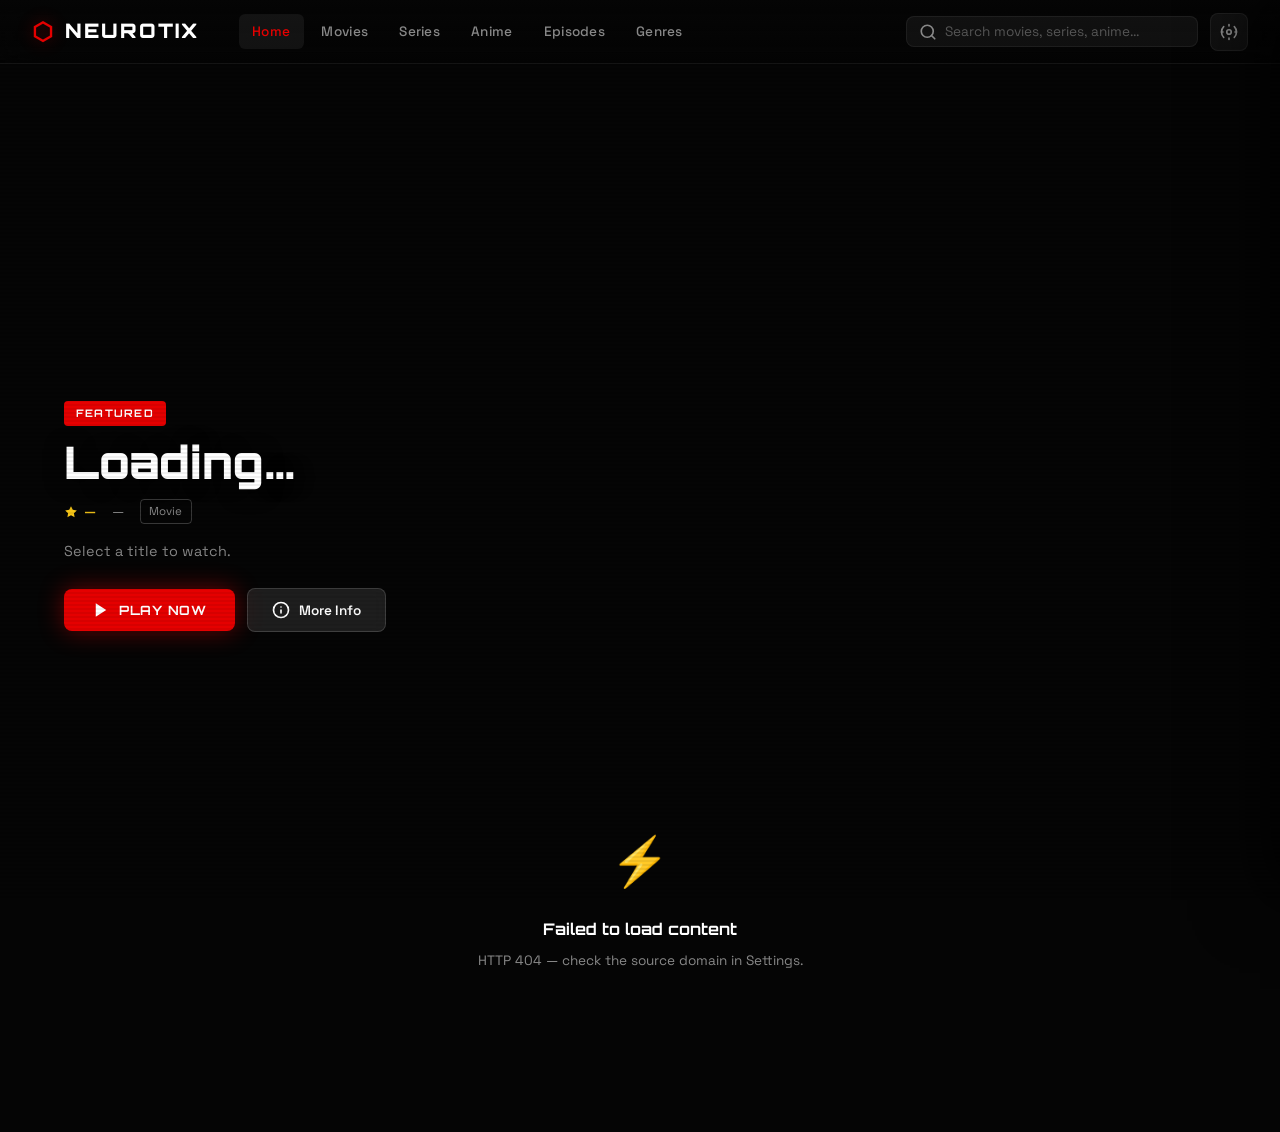
==== index.html @ 07b34f28 "Initial commit" ====
<!DOCTYPE html>
<html lang="en">

<head>
    <meta charset="UTF-8" />
    <meta name="viewport" content="width=device-width, initial-scale=1.0" />
    <title>NEUROTIX — Stream Everything. Fear Nothing.</title>
    <meta name="description"
        content="God-level streaming platform — movies, series, anime. No limits, no ads, pure raw stream." />
    <link rel="preconnect" href="https://fonts.googleapis.com" />
    <link rel="preconnect" href="https://fonts.gstatic.com" crossorigin />
    <link
        href="https://fonts.googleapis.com/css2?family=Orbitron:wght@400;600;700;900&family=Space+Grotesk:wght@300;400;500;600;700&display=swap"
        rel="stylesheet" />
    <script src="https://cdn.jsdelivr.net/npm/hls.js@latest"></script>
    <link rel="stylesheet" href="style.css?v=20260705010" />

</head>

<body>
    <!-- Scanline overlay -->
    <div class="scanlines" aria-hidden="true"></div>

    <!-- ═══════════════════════════════════ NAVIGATION ═══════════════════════ -->
    <nav class="nav" id="main-nav">
        <div class="nav-inner">
            <a class="nav-logo" href="#" id="home-link">
                <span class="logo-icon">⬡</span>
                <span class="logo-text" id="app-name-nav">NEUROTIX</span>
            </a>

            <div class="nav-links">
                <a class="nav-link active" data-filter="all" href="#">Home</a>
                <a class="nav-link" data-filter="movie" href="#">Movies</a>
                <a class="nav-link" data-filter="tv" href="#">Series</a>
                <a class="nav-link" data-filter="anime" href="#">Anime</a>
                <a class="nav-link" data-filter="episode" href="#">Episodes</a>
                <a class="nav-link" data-filter="genres" href="#">Genres</a>
            </div>

            <div class="nav-right">
                <!-- Mobile search icon (opens inline search) -->
                <button class="mobile-search-btn" id="mobile-search-btn" aria-label="Search">
                    <svg width="18" height="18" viewBox="0 0 24 24" fill="none" stroke="currentColor"
                        stroke-width="2.2" stroke-linecap="round" stroke-linejoin="round">
                        <circle cx="11" cy="11" r="8" />
                        <path d="M21 21l-4.35-4.35" />
                    </svg>
                </button>

                <div class="search-wrap" id="search-wrap">
                    <button class="search-icon-btn" id="search-toggle" aria-label="Search">
                        <svg width="18" height="18" viewBox="0 0 24 24" fill="none" stroke="currentColor"
                            stroke-width="2.2" stroke-linecap="round" stroke-linejoin="round">
                            <circle cx="11" cy="11" r="8" />
                            <path d="M21 21l-4.35-4.35" />
                        </svg>
                    </button>
                    <input class="search-input" type="text" id="search-input"
                        placeholder="Search movies, series, anime..." autocomplete="off" spellcheck="false" />
                </div>
                <button class="settings-btn" id="settings-btn" aria-label="Settings" title="Settings">
                    <svg width="18" height="18" viewBox="0 0 24 24" fill="none" stroke="currentColor" stroke-width="2.2"
                        stroke-linecap="round" stroke-linejoin="round">
                        <circle cx="12" cy="12" r="3" />
                        <path d="M19.07 4.93a10 10 0 0 1 0 14.14M4.93 4.93a10 10 0 0 0 0 14.14" />
                        <path d="M12 2v2M12 20v2M2 12H4M20 12h2" />
                    </svg>
                </button>

                <!-- Hamburger (mobile only) -->
                <button class="hamburger-btn" id="hamburger-btn" aria-label="Menu" aria-expanded="false">
                    <span class="hamburger-line"></span>
                    <span class="hamburger-line"></span>
                    <span class="hamburger-line"></span>
                </button>
            </div>
        </div>

        <!-- Mobile Search Bar (below nav, slides down) -->
        <div class="mobile-search-bar hidden" id="mobile-search-bar">
            <svg width="16" height="16" viewBox="0 0 24 24" fill="none" stroke="currentColor"
                stroke-width="2.2" stroke-linecap="round" stroke-linejoin="round">
                <circle cx="11" cy="11" r="8" />
                <path d="M21 21l-4.35-4.35" />
            </svg>
            <input class="mobile-search-input" type="text" id="mobile-search-input"
                placeholder="Search movies, series, anime..." autocomplete="off" spellcheck="false" />
            <button class="mobile-search-close" id="mobile-search-close" aria-label="Close search">✕</button>
        </div>
    </nav>

    <!-- Mobile Nav Drawer -->
    <div class="mobile-nav-drawer" id="mobile-nav-drawer" aria-hidden="true">
        <div class="mobile-nav-header">
            <span class="mobile-nav-logo">⬡ NEUROTIX</span>
            <button class="mobile-nav-close" id="mobile-nav-close" aria-label="Close menu">✕</button>
        </div>
        <div class="mobile-nav-links">
            <a class="mobile-nav-link active" data-filter="all" href="#">
                <svg width="18" height="18" viewBox="0 0 24 24" fill="none" stroke="currentColor" stroke-width="2.2" stroke-linecap="round" stroke-linejoin="round" style="margin-right:8px; display:inline-block; vertical-align:middle;"><path d="M3 9l9-7 9 7v11a2 2 0 0 1-2 2H5a2 2 0 0 1-2-2z"/><polyline points="9 22 9 12 15 12 15 22"/></svg>
                Home
            </a>
            <a class="mobile-nav-link" data-filter="movie" href="#">
                <svg width="18" height="18" viewBox="0 0 24 24" fill="none" stroke="currentColor" stroke-width="2.2" stroke-linecap="round" stroke-linejoin="round" style="margin-right:8px; display:inline-block; vertical-align:middle;"><rect x="2" y="2" width="20" height="20" rx="2.18" ry="2.18"/><line x1="7" y1="2" x2="7" y2="22"/><line x1="17" y1="2" x2="17" y2="22"/><line x1="2" y1="12" x2="22" y2="12"/><line x1="2" y1="7" x2="7" y2="7"/><line x1="2" y1="17" x2="7" y2="17"/><line x1="17" y1="17" x2="22" y2="17"/><line x1="17" y1="7" x2="22" y2="7"/></svg>
                Movies
            </a>
            <a class="mobile-nav-link" data-filter="tv" href="#">
                <svg width="18" height="18" viewBox="0 0 24 24" fill="none" stroke="currentColor" stroke-width="2.2" stroke-linecap="round" stroke-linejoin="round" style="margin-right:8px; display:inline-block; vertical-align:middle;"><rect x="2" y="7" width="20" height="15" rx="2" ry="2"/><polyline points="17 2 12 7 7 2"/></svg>
                Series
            </a>
            <a class="mobile-nav-link" data-filter="anime" href="#">
                <svg width="18" height="18" viewBox="0 0 24 24" fill="none" stroke="currentColor" stroke-width="2.2" stroke-linecap="round" stroke-linejoin="round" style="margin-right:8px; display:inline-block; vertical-align:middle;"><polygon points="13 2 3 14 12 14 11 22 21 10 12 10 13 2"/></svg>
                Anime
            </a>
            <a class="mobile-nav-link" data-filter="episode" href="#">
                <svg width="18" height="18" viewBox="0 0 24 24" fill="none" stroke="currentColor" stroke-width="2.2" stroke-linecap="round" stroke-linejoin="round" style="margin-right:8px; display:inline-block; vertical-align:middle;"><path d="M12 21a9 9 0 1 0 0-18 9 9 0 0 0 0 18z"/><circle cx="9" cy="10" r="1"/><circle cx="15" cy="10" r="1"/><path d="M8 15s1.5 2 4 2 4-2 4-2"/></svg>
                Episodes
            </a>
            <a class="mobile-nav-link" data-filter="genres" href="#">
                <svg width="18" height="18" viewBox="0 0 24 24" fill="none" stroke="currentColor" stroke-width="2.2" stroke-linecap="round" stroke-linejoin="round" style="margin-right:8px; display:inline-block; vertical-align:middle;"><path d="M12 22C17.5228 22 22 17.5228 22 12C22 6.47715 17.5228 2 12 2C6.47715 2 2 6.47715 2 12C2 17.5228 6.47715 22 12 22Z"/><circle cx="7.5" cy="10.5" r="1.5"/><circle cx="11.5" cy="7.5" r="1.5"/><circle cx="16.5" cy="9.5" r="1.5"/><path d="M6 16c2 3.5 6 3.5 8 0"/></svg>
                Genres
            </a>
        </div>
    </div>
    <div class="mobile-nav-overlay hidden" id="mobile-nav-overlay"></div>

    <!-- ═══════════════════════════════════ HERO SECTION ═════════════════════ -->
    <section class="hero" id="hero-section">
        <div class="hero-bg" id="hero-bg"></div>
        <div class="hero-gradient"></div>
        <div class="hero-content" id="hero-content">
            <div class="hero-badge" id="hero-badge">Featured</div>
            <h1 class="hero-title" id="hero-title">Loading...</h1>
            <div class="hero-meta" id="hero-meta">
                <span class="hero-rating" id="hero-rating">
                    <svg width="14" height="14" viewBox="0 0 24 24" fill="#f5c518">
                        <polygon
                            points="12 2 15.09 8.26 22 9.27 17 14.14 18.18 21.02 12 17.77 5.82 21.02 7 14.14 2 9.27 8.91 8.26 12 2" />
                    </svg>
                    <span id="hero-rating-val">—</span>
                </span>
                <span class="hero-year" id="hero-year">—</span>
                <span class="hero-type-badge" id="hero-type-badge">Movie</span>
            </div>
            <p class="hero-desc" id="hero-desc">Select a title to watch.</p>
            <div class="hero-actions">
                <button class="btn-hero-play" id="hero-play-btn">
                    <svg width="18" height="18" viewBox="0 0 24 24" fill="currentColor">
                        <polygon points="5 3 19 12 5 21 5 3" />
                    </svg>
                    Play Now
                </button>
                <button class="btn-hero-info" id="hero-info-btn">
                    <svg width="18" height="18" viewBox="0 0 24 24" fill="none" stroke="currentColor" stroke-width="2.2"
                        stroke-linecap="round" stroke-linejoin="round">
                        <circle cx="12" cy="12" r="10" />
                        <line x1="12" y1="16" x2="12" y2="12" />
                        <line x1="12" y1="8" x2="12.01" y2="8" />
                    </svg>
                    More Info
                </button>
            </div>
        </div>
        <!-- Hero dots -->
        <div class="hero-dots" id="hero-dots"></div>
    </section>

    <!-- ═══════════════════════════════════ MAIN CONTENT ══════════════════════ -->
    <main class="main" id="main-content">
        <!-- Content rows rendered by JS -->
        <div id="rows-container"></div>

        <!-- Loading state: DNA Matrix Animation -->
        <div class="homepage-loader" id="homepage-loader">
            <div class="dna-loader-wrap">
                <div class="matrix-rain" aria-hidden="true">
                    <span class="mr-col" style="--d:0s">01</span>
                    <span class="mr-col" style="--d:.15s">10</span>
                    <span class="mr-col" style="--d:.3s">11</span>
                    <span class="mr-col" style="--d:.45s">00</span>
                    <span class="mr-col" style="--d:.6s">01</span>
                    <span class="mr-col" style="--d:.75s">10</span>
                    <span class="mr-col" style="--d:.9s">11</span>
                    <span class="mr-col" style="--d:1.05s">00</span>
                </div>
                <div class="dna-helix" aria-hidden="true">
                    <div class="dna-strand left-strand"></div>
                    <div class="dna-strand right-strand"></div>
                    <div class="dna-rung" style="--ri:0"></div>
                    <div class="dna-rung" style="--ri:1"></div>
                    <div class="dna-rung" style="--ri:2"></div>
                    <div class="dna-rung" style="--ri:3"></div>
                    <div class="dna-rung" style="--ri:4"></div>
                    <div class="dna-rung" style="--ri:5"></div>
                </div>
                <div class="dna-info">
                    <div class="dna-title">Scanning the Multiverse</div>
                    <div class="dna-sub" id="cyber-loader-subtext">Initializing stream protocol...</div>
                </div>
                <div class="dna-progress"><div class="dna-progress-fill"></div></div>
            </div>
        </div>

        <!-- Empty state for search/filter -->
        <div class="empty-state hidden" id="empty-state">
            <div class="empty-icon">⚡</div>
            <h3>No results found</h3>
            <p>Try a different search term or category.</p>
        </div>
    </main>

    <!-- ═══════════════════════════════════ PLAYER MODAL ══════════════════════ -->
    <div class="player-modal hidden" id="player-modal" role="dialog" aria-modal="true">
        <div class="player-modal-inner">
            <!-- Close -->
            <button class="player-close-btn" id="player-close-btn" aria-label="Close player">
                <svg width="22" height="22" viewBox="0 0 24 24" fill="none" stroke="currentColor" stroke-width="2.5"
                    stroke-linecap="round">
                    <line x1="18" y1="6" x2="6" y2="18" />
                    <line x1="6" y1="6" x2="18" y2="18" />
                </svg>
            </button>

            <!-- Player area -->
            <div class="player-wrap" id="player-wrap">
                <div class="player-video-box" id="player-video-box">
                    <!-- Loading spinner: Holographic Film Reel -->
                    <div class="video-spinner-wrap" id="video-spinner-wrap">
                        <div class="filmreel-loader">
                            <div class="filmreel-outer" aria-hidden="true">
                                <div class="filmreel-hole" style="--ang:0deg"></div>
                                <div class="filmreel-hole" style="--ang:60deg"></div>
                                <div class="filmreel-hole" style="--ang:120deg"></div>
                                <div class="filmreel-hole" style="--ang:180deg"></div>
                                <div class="filmreel-hole" style="--ang:240deg"></div>
                                <div class="filmreel-hole" style="--ang:300deg"></div>
                                <div class="filmreel-scanbeam"></div>
                                <div class="filmreel-hub"></div>
                            </div>
                            <div class="filmreel-waveform" aria-hidden="true">
                                <span style="--wh:40%"></span><span style="--wh:70%"></span><span style="--wh:55%"></span>
                                <span style="--wh:90%"></span><span style="--wh:60%"></span><span style="--wh:45%"></span>
                                <span style="--wh:80%"></span><span style="--wh:35%"></span><span style="--wh:65%"></span>
                                <span style="--wh:75%"></span><span style="--wh:50%"></span><span style="--wh:85%"></span>
                            </div>
                            <div class="filmreel-text">
                                <div class="filmreel-title" id="spinner-text">Resolving Stream</div>
                                <div class="filmreel-sub" id="video-loader-subtext">Connecting to provider node...</div>
                            </div>
                        </div>
                    </div>
                    <!-- Backdrop: closes drawer when clicking outside it -->
                    <div class="server-drawer-backdrop" id="server-drawer-backdrop"></div>
                    <!-- Left Server Drawer (slides in over video when servers load) -->
                    <div class="server-drawer hidden" id="server-drawer">
                        <div class="server-drawer-header">
                            <div class="server-drawer-title">
                                <svg width="14" height="14" viewBox="0 0 24 24" fill="none" stroke="currentColor" stroke-width="2.5" stroke-linecap="round" stroke-linejoin="round"><polygon points="5 3 19 12 5 21 5 3"/></svg>
                                Stream Servers
                            </div>
                            <div style="display:flex;gap:6px;align-items:center">
                                <button class="btn-add-custom-link" id="add-custom-link-btn" title="Add custom stream or embed URL">➕ Add Link</button>
                                <button class="server-drawer-close" id="server-drawer-close" title="Close server panel">
                                    <svg width="14" height="14" viewBox="0 0 24 24" fill="none" stroke="currentColor" stroke-width="2.5"><line x1="18" y1="6" x2="6" y2="18"/><line x1="6" y1="6" x2="18" y2="18"/></svg>
                                </button>
                            </div>
                        </div>

                        <!-- Quality + Copy row (HLS only) -->
                        <div class="quality-row hidden" id="quality-row">
                            <div class="quality-dropdown-wrapper" id="quality-selector-container">
                                <button class="btn-quality" id="quality-btn">
                                    <span id="quality-btn-text">Quality: Auto</span>
                                    <svg class="chevron-icon" viewBox="0 0 24 24" width="12" height="12">
                                        <path d="M19 9l-7 7-7-7" stroke="currentColor" stroke-width="2.5" fill="none" stroke-linecap="round" stroke-linejoin="round" />
                                    </svg>
                                </button>
                                <div class="quality-menu hidden" id="quality-menu"></div>
                            </div>
                            <button class="btn-copy" id="copy-stream-btn" title="Copy stream link">
                                <svg width="14" height="14" viewBox="0 0 24 24" fill="none" stroke="currentColor" stroke-width="2.2" stroke-linecap="round" stroke-linejoin="round">
                                    <rect x="9" y="9" width="13" height="13" rx="2" ry="2" />
                                    <path d="M5 15H4a2 2 0 0 1-2-2V4a2 2 0 0 1 2-2h9a2 2 0 0 1 2 2v1" />
                                </svg>
                                Copy Link
                            </button>
                        </div>

                        <!-- Server list -->
                        <div class="servers-grid" id="servers-grid">
                            <div class="servers-loading" id="servers-loading">
                                <!-- Circuit board pulse animation -->
                                <div class="circuit-loader" aria-hidden="true">
                                    <div class="circuit-track h top"></div>
                                    <div class="circuit-track h bottom"></div>
                                    <div class="circuit-track v left"></div>
                                    <div class="circuit-track v right"></div>
                                    <div class="circuit-node" style="--cx:50%;--cy:50%;--cd:0s"></div>
                                    <div class="circuit-node" style="--cx:20%;--cy:30%;--cd:.2s"></div>
                                    <div class="circuit-node" style="--cx:80%;--cy:30%;--cd:.4s"></div>
                                    <div class="circuit-node" style="--cx:20%;--cy:70%;--cd:.6s"></div>
                                    <div class="circuit-node" style="--cx:80%;--cy:70%;--cd:.8s"></div>
                                    <div class="circuit-pulse"></div>
                                </div>
                                <span class="circuit-label">Fetching Servers...</span>
                            </div>
                        </div>

                    </div>




                    <!-- Idle poster (shown after servers load, before play) -->
                    <div class="video-idle-overlay hidden" id="video-idle-overlay">
                        <div class="idle-poster-bg" id="idle-poster-bg"></div>
                        <div class="idle-overlay-content">
                            <div class="idle-play-ring">
                                <svg width="32" height="32" viewBox="0 0 24 24" fill="currentColor">
                                    <polygon points="5 3 19 12 5 21 5 3" />
                                </svg>
                            </div>
                            <p class="idle-label">Click a server to start playing</p>
                        </div>
                    </div>
                    <!-- Details View (shown initially before clicking play) -->
                    <div class="player-details-view hidden" id="player-details-view">
                        <div class="details-backdrop" id="details-backdrop"></div>
                        <div class="details-bg-gradient"></div>
                        <div class="details-overlay-content">
                            <div class="details-poster-wrap">
                                <img class="details-poster" id="details-poster" src="" alt="Poster" onerror="handleDetailsPosterError(this)" />
                            </div>
                            <div class="details-info-wrap">
                                <!-- Badge row: rating + info pills -->
                                <div class="details-badge-row" id="details-badge-row">
                                    <span class="details-rating-pill" id="details-rating-pill">
                                        <svg width="10" height="10" viewBox="0 0 24 24" fill="currentColor">
                                            <polygon
                                                points="12 2 15.09 8.26 22 9.27 17 14.14 18.18 21.02 12 17.77 5.82 21.02 7 14.14 2 9.27 8.91 8.26 12 2" />
                                        </svg>
                                        <span id="details-rating-val">—</span>
                                    </span>
                                    <span class="details-info-pill" id="details-year">—</span>
                                    <span class="details-info-pill" id="details-runtime" style="display:none">—</span>
                                    <span class="details-info-pill" id="details-badge">Movie</span>
                                    <span class="details-info-pill" style="color:var(--gold)">HD</span>
                                </div>
                                <h1 class="details-title" id="details-title">Title</h1>
                                <p class="details-desc" id="details-desc">Description...</p>
                                
                                <!-- Live Countdown for Upcoming Releases -->
                                <div class="upcoming-countdown-wrap hidden" id="upcoming-countdown-wrap">
                                    <div class="countdown-label"><span class="pulse-dot"></span> TIME UNTIL LAUNCH</div>
                                    <div class="countdown-grid">
                                        <div class="countdown-card">
                                            <span class="countdown-val" id="countdown-days">00</span>
                                            <span class="countdown-unit">Days</span>
                                        </div>
                                        <div class="countdown-divider">:</div>
                                        <div class="countdown-card">
                                            <span class="countdown-val" id="countdown-hours">00</span>
                                            <span class="countdown-unit">Hours</span>
                                        </div>
                                        <div class="countdown-divider">:</div>
                                        <div class="countdown-card">
                                            <span class="countdown-val" id="countdown-mins">00</span>
                                            <span class="countdown-unit">Mins</span>
                                        </div>
                                        <div class="countdown-divider">:</div>
                                        <div class="countdown-card">
                                            <span class="countdown-val" id="countdown-secs">00</span>
                                            <span class="countdown-unit">Secs</span>
                                        </div>
                                    </div>
                                </div>
                                <div class="details-actions">
                                    <button class="btn-details-play hidden" id="details-play-btn">
                                        <svg width="16" height="16" viewBox="0 0 24 24" fill="currentColor">
                                            <polygon points="5 3 19 12 5 21 5 3" />
                                        </svg>
                                        <span id="details-play-btn-text">Play Now</span>
                                    </button>
                                    <div class="details-loader-msg" id="details-loader-msg">
                                        <div class="glitch-bar-loader" aria-hidden="true">
                                            <span class="glitch-seg" style="--gd:0s"></span>
                                            <span class="glitch-seg" style="--gd:.1s"></span>
                                            <span class="glitch-seg" style="--gd:.2s"></span>
                                            <span class="glitch-seg" style="--gd:.3s"></span>
                                            <span class="glitch-seg" style="--gd:.4s"></span>
                                        </div>
                                        <span class="loader-msg-text">Loading metadata...</span>
                                    </div>
                                </div>
                                <!-- Genre tags (populated from IMDB data) -->
                                <div class="details-genres" id="details-genres"></div>

                                <!-- Cast & Characters -->
                                <div class="details-cast-wrap hidden" id="details-cast-wrap">
                                    <h3 class="details-cast-title">Cast & Characters</h3>
                                    <div class="details-cast-list" id="details-cast-list"></div>
                                </div>
                            </div>
                        </div>
                    </div>
                    <video id="video" class="hidden" controls crossorigin="anonymous"></video>
                    <iframe id="iframe-player" class="hidden" frameborder="0" allowfullscreen></iframe>
                    </div>

                <!-- RIGHT Sidebar — info + episodes only -->
                <div class="player-sidebar">
                    <!-- Sidebar top bar: Servers toggle (appears when servers are loaded) -->
                    <div class="sidebar-servers-bar" id="sidebar-servers-bar">
                        <button class="server-drawer-toggle hidden" id="server-drawer-toggle" title="Open stream server list">
                            <svg width="13" height="13" viewBox="0 0 24 24" fill="none" stroke="currentColor" stroke-width="2.5" stroke-linecap="round" stroke-linejoin="round"><polygon points="5 3 19 12 5 21 5 3"/></svg>
                            Choose Server
                        </button>
                        <button class="btn-popout hidden" id="open-external-btn" title="Open active server in new tab">
                            <svg width="13" height="13" viewBox="0 0 24 24" fill="none" stroke="currentColor" stroke-width="2.2" stroke-linecap="round" stroke-linejoin="round">
                                <path d="M18 13v6a2 2 0 0 1-2 2H5a2 2 0 0 1-2-2V8a2 2 0 0 1 2-2h6" />
                                <polyline points="15 3 21 3 21 9" />
                                <line x1="10" y1="14" x2="21" y2="3" />
                            </svg>
                            Popout
                        </button>
                    </div>
                    <div class="player-title-area">
                        <h2 class="player-title" id="player-title">Loading...</h2>
                        <div class="player-meta-row" id="player-meta-row">
                            <span class="pm-rating" id="pm-rating"></span>
                            <span class="pm-year" id="pm-year"></span>
                            <span class="pm-runtime" id="pm-runtime"></span>
                        </div>
                        <div class="player-plot-wrapper" id="player-plot-wrapper">
                            <div class="plot-toggle-header" id="plot-toggle-header">
                                <span>Storyline / About</span>
                                <span class="plot-toggle-arrow" id="plot-toggle-arrow">
                                    <svg width="12" height="12" viewBox="0 0 24 24" fill="none" stroke="currentColor" stroke-width="3" stroke-linecap="round" stroke-linejoin="round">
                                        <polyline points="18 15 12 9 6 15"></polyline>
                                    </svg>
                                </span>
                            </div>
                            <p class="player-plot" id="player-plot"></p>
                            <div class="player-tags" id="player-tags"></div>
                        </div>
                    </div>

                    <!-- TV season/episode nav -->
                    <div class="tv-nav hidden" id="tv-nav">
                        <div style="display: flex; justify-content: space-between; align-items: center; margin-bottom: 8px;">
                            <h4 class="tv-nav-label" style="margin: 0;">Select Episode</h4>
                        </div>
                        <select class="cyber-select" id="season-select"></select>
                        <div class="episodes-grid" id="episodes-grid"></div>
                        <!-- Prev / Next episode controls -->
                        <div class="ep-nav-bar" id="ep-nav-bar">
                            <button class="ep-nav-btn" id="ep-prev-btn" title="Previous episode" disabled>
                                <svg width="14" height="14" viewBox="0 0 24 24" fill="none" stroke="currentColor" stroke-width="2.5" stroke-linecap="round">
                                    <polyline points="15 18 9 12 15 6" />
                                </svg>
                                Prev
                            </button>
                            <span class="ep-nav-info" id="ep-nav-info">—</span>
                            <button class="ep-nav-btn" id="ep-next-btn" title="Next episode" disabled>
                                Next
                                <svg width="14" height="14" viewBox="0 0 24 24" fill="none" stroke="currentColor" stroke-width="2.5" stroke-linecap="round">
                                    <polyline points="9 18 15 12 9 6" />
                                </svg>
                            </button>
                        </div>
                    </div>

                    <!-- ⬇ Download Section — right sidebar bottom -->
                    <div class="sidebar-download-section" id="download-section">
                        <div class="sidebar-download-label">Downloads</div>
                        <button class="btn-download-big" id="download-btn" disabled title="Select an HLS server first">
                            <svg width="15" height="15" viewBox="0 0 24 24" fill="none" stroke="currentColor" stroke-width="2.5" stroke-linecap="round" stroke-linejoin="round">
                                <path d="M21 15v4a2 2 0 0 1-2 2H5a2 2 0 0 1-2-2v-4" />
                                <polyline points="7 10 12 15 17 10" />
                                <line x1="12" y1="15" x2="12" y2="3" />
                            </svg>
                            <span id="download-btn-text">Download HLS</span>
                        </button>
                        <button class="btn-download-big btn-download-mp4" id="omnisave-download-btn" title="Download direct MP4">
                            <svg width="15" height="15" viewBox="0 0 24 24" fill="none" stroke="currentColor" stroke-width="2.5" stroke-linecap="round" stroke-linejoin="round">
                                <path d="M21 15v4a2 2 0 0 1-2 2H5a2 2 0 0 1-2-2v-4" />
                                <polyline points="7 10 12 15 17 10" />
                                <line x1="12" y1="15" x2="12" y2="3" />
                            </svg>
                            <span id="omnisave-download-btn-text">Direct MP4 Download</span>
                        </button>
                        <p class="download-hint" id="download-hint">HLS streams only — embeds cannot be downloaded.</p>
                        <div id="omnisave-options" class="omnisave-options hidden"></div>
                        <div class="download-progress-wrap hidden" id="download-progress-wrap">
                            <div class="download-progress-header">
                                <span id="download-status-text">Preparing download...</span>
                            </div>
                            <div class="download-progress-bar-track">
                                <div class="download-progress-bar-fill" id="download-progress-bar"></div>
                            </div>
                        </div>
                    </div>
                </div>
            </div>
        </div>
    </div>
    <!-- Ghost console-logs (hidden): keeps JS log() calls from erroring -->
    <div id="console-logs" style="display:none;"></div>




    <!-- ═══════════════════════════════════ SEE ALL OVERLAY ════════════════════ -->
    <div class="see-all-overlay hidden" id="see-all-overlay" role="dialog" aria-modal="true">
        <div class="see-all-inner">
            <div class="see-all-header">
                <div class="see-all-header-left">
                    <button class="see-all-back-btn" id="see-all-back-btn" aria-label="Go back">
                        <svg width="20" height="20" viewBox="0 0 24 24" fill="none" stroke="currentColor"
                            stroke-width="2.5" stroke-linecap="round" stroke-linejoin="round">
                            <polyline points="15 18 9 12 15 6" />
                        </svg>
                        Back
                    </button>
                    <div class="see-all-title-wrap">
                        <h2 class="see-all-title" id="see-all-title">All Items</h2>
                        <span class="see-all-count" id="see-all-count"></span>
                    </div>
                </div>
                <div class="see-all-header-right">
                    <div class="see-all-sort-wrap">
                        <label class="see-all-sort-label">Sort by</label>
                        <select class="see-all-sort-select" id="see-all-sort-select">
                            <option value="default">Default</option>
                            <option value="rating-desc">Rating ↓</option>
                            <option value="rating-asc">Rating ↑</option>
                            <option value="year-desc">Newest First</option>
                            <option value="year-asc">Oldest First</option>
                            <option value="title-asc">A → Z</option>
                            <option value="title-desc">Z → A</option>
                        </select>
                    </div>
                    <div class="see-all-view-toggle">
                        <button class="see-all-view-btn active" id="see-all-grid-btn" title="Grid view">
                            <svg width="14" height="14" viewBox="0 0 24 24" fill="currentColor">
                                <rect x="3" y="3" width="7" height="7" rx="1" />
                                <rect x="14" y="3" width="7" height="7" rx="1" />
                                <rect x="3" y="14" width="7" height="7" rx="1" />
                                <rect x="14" y="14" width="7" height="7" rx="1" />
                            </svg>
                        </button>
                        <button class="see-all-view-btn" id="see-all-list-btn" title="List view">
                            <svg width="14" height="14" viewBox="0 0 24 24" fill="none" stroke="currentColor"
                                stroke-width="2.2" stroke-linecap="round">
                                <line x1="8" y1="6" x2="21" y2="6" />
                                <line x1="8" y1="12" x2="21" y2="12" />
                                <line x1="8" y1="18" x2="21" y2="18" />
                                <line x1="3" y1="6" x2="3.01" y2="6" />
                                <line x1="3" y1="12" x2="3.01" y2="12" />
                                <line x1="3" y1="18" x2="3.01" y2="18" />
                            </svg>
                        </button>
                    </div>
                </div>
            </div>
            <div class="see-all-search-bar">
                <svg width="16" height="16" viewBox="0 0 24 24" fill="none" stroke="currentColor" stroke-width="2.2"
                    stroke-linecap="round">
                    <circle cx="11" cy="11" r="8" />
                    <path d="M21 21l-4.35-4.35" />
                </svg>
                <input class="see-all-search-input" id="see-all-search-input" type="text" placeholder="Filter titles..."
                    autocomplete="off" />
            </div>
            <div class="see-all-grid" id="see-all-grid"></div>
        </div>
    </div>

    <!-- ═══════════════════════════════════ SETTINGS PANEL ═══════════════════ -->

    <div class="settings-panel hidden" id="settings-panel">
        <div class="settings-inner">
            <div class="settings-header">
                <h3>
                    <svg width="18" height="18" viewBox="0 0 24 24" fill="none" stroke="currentColor" stroke-width="2.5" stroke-linecap="round" stroke-linejoin="round" style="margin-right:8px; display:inline-block; vertical-align:middle;"><circle cx="12" cy="12" r="3"/><path d="M19.4 15a1.65 1.65 0 0 0 .33 1.82l.06.06a2 2 0 1 1-2.83 2.83l-.06-.06a1.65 1.65 0 0 0-1.82-.33 1.65 1.65 0 0 0-1 1.51V21a2 2 0 0 1-4 0v-.09A1.65 1.65 0 0 0 9 19.4a1.65 1.65 0 0 0-1.82.33l-.06.06a2 2 0 1 1-2.83-2.83l.06-.06a1.65 1.65 0 0 0 .33-1.82 1.65 1.65 0 0 0-1.51-1H3a2 2 0 0 1 0-4h.09A1.65 1.65 0 0 0 4.6 9a1.65 1.65 0 0 0-.33-1.82l-.06-.06a2 2 0 1 1 2.83-2.83l.06.06a1.65 1.65 0 0 0 1.82.33H9a1.65 1.65 0 0 0 1-1.51V3a2 2 0 0 1 4 0v.09a1.65 1.65 0 0 0 1 1.51 1.65 1.65 0 0 0 1.82-.33l.06-.06a2 2 0 1 1 2.83 2.83l-.06.06a1.65 1.65 0 0 0-.33 1.82V9a1.65 1.65 0 0 0 1.51 1H21a2 2 0 0 1 0 4h-.09a1.65 1.65 0 0 0-1.51 1z"/></svg>
                    Platform Config
                </h3>
                <button class="settings-close" id="settings-close">✕</button>
            </div>
            <div class="settings-body">
                <div class="setting-group">
                    <label class="setting-label">Source Domain</label>
                    <input class="setting-input" type="url" id="cfg-domain" placeholder="https://multimovies.makeup" />
                    <p class="setting-hint">Change when the site moves to a new domain</p>
                </div>
                <div class="setting-group">
                    <label class="setting-label">AnimeDekho Domain</label>
                    <input class="setting-input" type="url" id="cfg-animedekho-domain"
                        placeholder="https://animedekho.app" />
                    <p class="setting-hint">Change when AnimeDekho moves to a new domain</p>
                </div>
                <div class="setting-group">
                    <label class="setting-label">OMDB API Key <span class="optional-tag">optional</span></label>
                    <input class="setting-input" type="text" id="cfg-omdb" placeholder="Get free key at omdbapi.com" />
                    <p class="setting-hint">Enables rich IMDB data: plot, cast, awards</p>
                </div>
                <div class="setting-group">
                    <label class="setting-label">App Name</label>
                    <input class="setting-input" type="text" id="cfg-appname" placeholder="NEUROTIX" />
                </div>
                <div class="setting-group">
                    <label class="setting-label">Default Streaming Server</label>
                    <select class="setting-input" id="cfg-defaultserver">
                        <option value="">Auto (Fastest/First)</option>
                        <option value="1embed">1Embed</option>
                        <option value="cinemaos">CinemaOS</option>
                        <option value="cloudbox">Cloudbox</option>
                        <option value="cloudplay">Cloudplay</option>
                        <option value="embedsu">Embed.su</option>
                        <option value="embedmaster">EmbedMaster</option>
                        <option value="hyperlink">Hyperlink</option>
                        <option value="mediahub">Mediahub</option>
                        <option value="movies111">Movies111</option>
                        <option value="movievault">MovieVault</option>
                        <option value="nhd">NHD Server</option>
                        <option value="nexvid">NexVid</option>
                        <option value="nontongo">NontonGo</option>
                        <option value="nxsha">Nxsha Player</option>
                        <option value="peachify">Peachify</option>
                        <option value="screenscape">Screenscape</option>
                        <option value="smashy">Smashy</option>
                        <option value="streamboxhd">StreamBoxHD</option>
                        <option value="streamvault">StreamVault</option>
                        <option value="superembed">SuperEmbed</option>
                        <option value="ultrabox">Ultrabox</option>
                        <option value="upcloud">Upcloud</option>
                        <option value="cineverse">Vibuxer (Cineverse)</option>
                        <option value="vidcore">VidCore</option>
                        <option value="vidfast">VidFast</option>
                        <option value="vidfy">Vidfy</option>
                        <option value="vidfyi">Vidfyi</option>
                        <option value="vidify">Vidify</option>
                        <option value="vidking">VidKing</option>
                        <option value="vidlink">VidLink</option>
                        <option value="vidmov">Vidmov</option>
                        <option value="vidnest">VidNest</option>
                        <option value="vidplay">VidPlay</option>
                        <option value="vidrock">Vidrock</option>
                        <option value="vidsrc">VidSrc.xyz</option>
                        <option value="vidsrcto">VidSrc.to</option>
                        <option value="vidsrcru">VidSrc (RU)</option>
                        <option value="vidup">VidUp</option>
                        <option value="videasy">Videasy</option>
                        <option value="vidzee">Vidzee Embed</option>
                        <option value="vidzen">Vidzen</option>
                    </select>
                </div>
                <div class="settings-actions">
                    <button class="btn-save-config" id="save-config-btn">Save & Reload</button>
                    <button class="btn-refresh-cache" id="refresh-cache-btn">🔄 Refresh Cache</button>
                </div>
                <div class="setting-status" id="setting-status"></div>
            </div>
        </div>
    </div>

    <!-- Overlay backdrop -->
    <div class="modal-backdrop hidden" id="modal-backdrop"></div>

    <!-- DevTools Blocker Overlay -->
    <div class="devtools-blocker hidden" id="devtools-blocker">
        <div class="devtools-blocker-bg"></div>
        <div class="devtools-blocker-content">
            <div class="security-shield">
                <span class="shield-icon">⚠️</span>
                <div class="shield-glow"></div>
            </div>
            <h1 class="blocker-title">SECURITY PROTOCOL ACTIVE</h1>
            <div class="glitch-text" data-text="DEVTOOLS DETECTED">DEVTOOLS DETECTED</div>
            <p class="blocker-message">
                To protect our stream resources and respect licensing terms, inspecting page code is prohibited.
            </p>
            <div class="blocker-warning-box">
                <span class="warning-tag">ALERT</span>
                <span class="warning-text">Please close Developer Tools / Inspect Element settings in your browser to resume streaming.</span>
            </div>
            <div class="system-status">
                <span class="status-dot pulse-red"></span> SYSTEM SHIELD: SECURE_LOCK_ON
            </div>
        </div>
    </div>

    <!-- DevTools Toast Container -->
    <div class="security-toast-container" id="security-toast-container"></div>

    <script src="app.min.js?v=20260705005"></script>
</body>

</html>
---- style.css ----
/* ══════════════════════════════════════════════════════════════════════════
   NEUROTIX — God-Level Streaming Platform CSS
   Theme: Obsidian Black × Danger Crimson × Cyberpunk
   ═════════════════════════════════════════════════════════════════════════ */

:root {
    --bg: #050505;
    --bg2: #0d0d0d;
    --card: #111111;
    --card-hover: #1a1a1a;
    --border: rgba(255, 255, 255, 0.06);
    --red: #e50000;
    --red-dark: #b00000;
    --red-glow: rgba(229, 0, 0, 0.45);
    --red-soft: rgba(229, 0, 0, 0.12);
    --text: #ffffff;
    --text-muted: #888888;
    --text-dim: #555555;
    --success: #00e676;
    --gold: #f5c518;
    --nav-h: 64px;
    --hero-h: 88vh;
    --radius: 8px;
    --radius-lg: 14px;
    --trans: all 0.25s cubic-bezier(0.4, 0, 0.2, 1);
}

/* ── Reset ─────────────────────────────────────────────────────────────────── */
*,
*::before,
*::after {
    box-sizing: border-box;
    margin: 0;
    padding: 0;
}

html {
    scroll-behavior: smooth;
}

body {
    background: var(--bg);
    color: var(--text);
    font-family: 'Space Grotesk', sans-serif;
    font-size: 15px;
    line-height: 1.6;
    overflow-x: hidden;
    min-height: 100vh;
}

a {
    text-decoration: none;
    color: inherit;
}

img {
    display: block;
    max-width: 100%;
}

button {
    cursor: pointer;
    border: none;
    background: none;
    font-family: inherit;
}

input,
select {
    font-family: inherit;
}

/* ── Scanlines ─────────────────────────────────────────────────────────────── */
.scanlines {
    position: fixed;
    inset: 0;
    z-index: 100;
    pointer-events: none;
    background: repeating-linear-gradient(0deg,
            transparent,
            transparent 2px,
            rgba(0, 0, 0, 0.06) 2px,
            rgba(0, 0, 0, 0.06) 4px);
}

/* ── Scrollbar ─────────────────────────────────────────────────────────────── */
::-webkit-scrollbar {
    width: 5px;
    height: 5px;
}

::-webkit-scrollbar-track {
    background: transparent;
}

::-webkit-scrollbar-thumb {
    background: var(--red-dark);
    border-radius: 99px;
}

::-webkit-scrollbar-thumb:hover {
    background: var(--red);
}

/* ══════════════════════════════════════════════════════════════════════════
   NAVIGATION
   ═════════════════════════════════════════════════════════════════════════ */
.nav {
    position: fixed;
    top: 0;
    left: 0;
    right: 0;
    height: var(--nav-h);
    z-index: 500;
    background: linear-gradient(180deg, rgba(5, 5, 5, 0.98) 0%, transparent 100%);
    backdrop-filter: blur(16px);
    border-bottom: 1px solid var(--border);
    transition: var(--trans);
}

.nav.scrolled {
    background: rgba(5, 5, 5, 0.97);
    box-shadow: 0 4px 24px rgba(0, 0, 0, 0.8);
}

.nav-inner {
    max-width: 1600px;
    margin: 0 auto;
    height: 100%;
    display: flex;
    align-items: center;
    gap: 2.5rem;
    padding: 0 2rem;
}

.nav-logo {
    display: flex;
    align-items: center;
    gap: 0.6rem;
    font-family: 'Orbitron', sans-serif;
    font-weight: 900;
    font-size: 1.25rem;
    letter-spacing: 0.1em;
    color: var(--text);
    flex-shrink: 0;
}

.logo-icon {
    font-size: 1.5rem;
    color: var(--red);
    filter: drop-shadow(0 0 8px var(--red-glow));
    animation: logoPulse 3s ease-in-out infinite;
}

@keyframes logoPulse {

    0%,
    100% {
        filter: drop-shadow(0 0 8px var(--red-glow));
    }

    50% {
        filter: drop-shadow(0 0 18px var(--red-glow));
    }
}

.nav-links {
    display: flex;
    align-items: center;
    gap: 0.25rem;
    flex: 1;
}

.nav-link {
    padding: 0.4rem 0.85rem;
    border-radius: 6px;
    font-size: 0.85rem;
    font-weight: 500;
    letter-spacing: 0.02em;
    color: var(--text-muted);
    transition: var(--trans);
}

.nav-link:hover,
.nav-link.active {
    color: var(--text);
    background: rgba(255, 255, 255, 0.06);
}

.nav-link.active {
    color: var(--red);
}

.nav-right {
    display: flex;
    align-items: center;
    gap: 0.75rem;
}

/* Search */
.search-wrap {
    display: flex;
    align-items: center;
    gap: 0.5rem;
    background: rgba(255, 255, 255, 0.05);
    border: 1px solid var(--border);
    border-radius: 8px;
    padding: 0.35rem 0.75rem;
    transition: var(--trans);
}

.search-wrap:focus-within {
    border-color: var(--red);
    box-shadow: 0 0 12px var(--red-glow);
}

.search-icon-btn {
    color: var(--text-muted);
    display: flex;
    align-items: center;
}

.search-input {
    background: none;
    border: none;
    outline: none;
    color: var(--text);
    font-size: 0.85rem;
    width: 240px;
}

.search-input::placeholder {
    color: var(--text-dim);
}

.settings-btn {
    width: 38px;
    height: 38px;
    border-radius: 8px;
    display: flex;
    align-items: center;
    justify-content: center;
    color: var(--text-muted);
    background: rgba(255, 255, 255, 0.05);
    border: 1px solid var(--border);
    transition: var(--trans);
}

.settings-btn:hover {
    color: var(--red);
    border-color: var(--red);
    box-shadow: 0 0 10px var(--red-glow);
}

/* ══════════════════════════════════════════════════════════════════════════
   HERO
   ═════════════════════════════════════════════════════════════════════════ */
.hero {
    position: relative;
    height: var(--hero-h);
    display: flex;
    align-items: flex-end;
    overflow: hidden;
    margin-bottom: -6rem;
}

.hero-bg {
    position: absolute;
    inset: 0;
    z-index: 0;
    background-size: cover;
    background-position: center 20%;
    transition: background-image 0.8s ease;
    animation: heroZoom 20s ease-in-out infinite alternate;
}

@keyframes heroZoom {
    from {
        transform: scale(1);
    }

    to {
        transform: scale(1.06);
    }
}

.hero-gradient {
    position: absolute;
    inset: 0;
    z-index: 1;
    background: linear-gradient(to right,
            rgba(5, 5, 5, 0.95) 0%,
            rgba(5, 5, 5, 0.7) 40%,
            rgba(5, 5, 5, 0.15) 70%,
            rgba(5, 5, 5, 0) 100%),
        linear-gradient(to top,
            rgba(5, 5, 5, 1) 0%,
            rgba(5, 5, 5, 0.4) 40%,
            rgba(5, 5, 5, 0) 70%);
}

.hero-content {
    position: relative;
    z-index: 2;
    max-width: 560px;
    padding: 0 4rem 10rem;
}

.hero-badge {
    display: inline-flex;
    align-items: center;
    padding: 0.25rem 0.75rem;
    border-radius: 4px;
    background: var(--red);
    color: #fff;
    font-family: 'Orbitron', sans-serif;
    font-size: 0.65rem;
    font-weight: 700;
    letter-spacing: 0.12em;
    text-transform: uppercase;
    margin-bottom: 0.75rem;
}

.hero-title {
    font-family: 'Orbitron', sans-serif;
    font-size: 2.8rem;
    font-weight: 900;
    line-height: 1.1;
    margin-bottom: 0.75rem;
    text-shadow: 0 2px 20px rgba(0, 0, 0, 0.8);
}

.hero-meta {
    display: flex;
    align-items: center;
    gap: 1rem;
    margin-bottom: 1rem;
    font-size: 0.85rem;
}

.hero-rating {
    display: flex;
    align-items: center;
    gap: 0.35rem;
    color: var(--gold);
    font-weight: 600;
}

.hero-year {
    color: var(--text-muted);
}

.hero-type-badge {
    padding: 0.15rem 0.55rem;
    border: 1px solid rgba(255, 255, 255, 0.2);
    border-radius: 4px;
    font-size: 0.72rem;
    color: var(--text-muted);
}

.hero-desc {
    color: var(--text-muted);
    font-size: 0.9rem;
    line-height: 1.65;
    margin-bottom: 1.5rem;
    max-width: 440px;
    display: -webkit-box;
    -webkit-line-clamp: 3;
    -webkit-box-orient: vertical;
    overflow: hidden;
}

.hero-actions {
    display: flex;
    gap: 0.75rem;
    align-items: center;
}

.btn-hero-play {
    display: flex;
    align-items: center;
    gap: 0.55rem;
    background: var(--red);
    color: #fff;
    padding: 0.75rem 1.75rem;
    border-radius: 8px;
    font-family: 'Orbitron', sans-serif;
    font-size: 0.8rem;
    font-weight: 700;
    letter-spacing: 0.06em;
    text-transform: uppercase;
    transition: var(--trans);
    box-shadow: 0 0 24px var(--red-glow);
}

.btn-hero-play:hover {
    background: #ff1a1a;
    transform: translateY(-2px);
    box-shadow: 0 0 36px var(--red-glow), 0 8px 24px rgba(0, 0, 0, 0.5);
}

.btn-hero-info {
    display: flex;
    align-items: center;
    gap: 0.55rem;
    background: rgba(255, 255, 255, 0.1);
    color: #fff;
    padding: 0.75rem 1.5rem;
    border-radius: 8px;
    font-size: 0.85rem;
    font-weight: 600;
    border: 1px solid rgba(255, 255, 255, 0.15);
    transition: var(--trans);
    backdrop-filter: blur(8px);
}

.btn-hero-info:hover {
    background: rgba(255, 255, 255, 0.18);
    border-color: rgba(255, 255, 255, 0.3);
}

/* Hero dots */
.hero-dots {
    position: absolute;
    bottom: 9rem;
    right: 3rem;
    display: flex;
    gap: 0.5rem;
    z-index: 3;
}

.hero-dot {
    width: 8px;
    height: 8px;
    border-radius: 50%;
    background: rgba(255, 255, 255, 0.25);
    cursor: pointer;
    transition: var(--trans);
}

.hero-dot.active {
    width: 28px;
    height: 8px;
    border-radius: 99px;
    background: var(--red);
    box-shadow: 0 0 8px var(--red-glow);
}

/* ══════════════════════════════════════════════════════════════════════════
   MAIN / ROWS
   ═════════════════════════════════════════════════════════════════════════ */
.main {
    position: relative;
    z-index: 10;
    padding: 2rem 0 4rem;
    background: linear-gradient(180deg, transparent 0%, var(--bg) 8rem);
}

.homepage-loader {
    display: flex;
    flex-direction: column;
    align-items: center;
    justify-content: center;
    padding: 8rem 2rem;
    position: relative;
    background: transparent;
}

.cyber-loader-container {
    position: relative;
    background: rgba(10, 10, 10, 0.75);
    backdrop-filter: blur(16px);
    -webkit-backdrop-filter: blur(16px);
    border: 1px solid rgba(236, 19, 62, 0.15);
    border-radius: 8px;
    padding: 3rem 4rem;
    width: 100%;
    max-width: 480px;
    display: flex;
    flex-direction: column;
    align-items: center;
    justify-content: center;
    box-shadow: 0 8px 32px rgba(0, 0, 0, 0.5), inset 0 0 15px rgba(236, 19, 62, 0.05);
    overflow: hidden;
}

.cyber-scanner {
    position: absolute;
    top: 0;
    left: 0;
    width: 100%;
    height: 3px;
    background: linear-gradient(90deg, transparent, var(--red), transparent);
    animation: cyberScan 2.5s ease-in-out infinite;
    opacity: 0.8;
}

@keyframes cyberScan {
    0% { top: 0%; }
    50% { top: 100%; }
    100% { top: 0%; }
}

.cyber-corner {
    position: absolute;
    width: 10px;
    height: 10px;
    border: 2px solid var(--red);
    opacity: 0.7;
}
.cyber-corner.top-left { top: 0; left: 0; border-right: none; border-bottom: none; }
.cyber-corner.top-right { top: 0; right: 0; border-left: none; border-bottom: none; }
.cyber-corner.bottom-left { bottom: 0; left: 0; border-right: none; border-top: none; }
.cyber-corner.bottom-right { bottom: 0; right: 0; border-left: none; border-top: none; }

.portal-spinner {
    position: relative;
    width: 80px;
    height: 80px;
    margin-bottom: 2rem;
}

.portal-ring {
    position: absolute;
    inset: 0;
    border-radius: 50%;
    border: 3px solid transparent;
}

.portal-ring.outer {
    border-top-color: var(--red);
    border-bottom-color: var(--red);
    animation: spinClockwise 1.5s cubic-bezier(0.5, 0, 0.5, 1) infinite;
    filter: drop-shadow(0 0 8px var(--red));
}

.portal-ring.inner {
    inset: 8px;
    border-left-color: var(--gold);
    border-right-color: var(--gold);
    animation: spinCounterClockwise 1s cubic-bezier(0.5, 0, 0.5, 1) infinite;
    filter: drop-shadow(0 0 5px var(--gold));
}

.portal-core {
    position: absolute;
    inset: 22px;
    border-radius: 50%;
    background: radial-gradient(circle, var(--red) 0%, transparent 70%);
    animation: pulseGlow 1.2s ease-in-out infinite alternate;
    opacity: 0.6;
}

@keyframes spinClockwise {
    to { transform: rotate(360deg); }
}

@keyframes spinCounterClockwise {
    to { transform: rotate(-360deg); }
}

@keyframes pulseGlow {
    from { transform: scale(0.85); opacity: 0.4; }
    to { transform: scale(1.1); opacity: 0.8; }
}

.cyber-loader-info {
    text-align: center;
    margin-bottom: 1.5rem;
}

.cyber-loader-title {
    font-family: 'Orbitron', sans-serif;
    color: var(--text);
    font-size: 1.05rem;
    font-weight: 700;
    margin-bottom: 0.4rem;
    text-transform: uppercase;
    letter-spacing: 1px;
    text-shadow: 0 0 10px rgba(236, 19, 62, 0.3);
}

.cyber-loader-subtext {
    font-family: monospace;
    color: var(--text-muted);
    font-size: 0.78rem;
    letter-spacing: 0.5px;
}

.cyber-progress-track {
    width: 100%;
    height: 4px;
    background: rgba(255, 255, 255, 0.05);
    border-radius: 2px;
    overflow: hidden;
    position: relative;
}

.cyber-progress-bar {
    position: absolute;
    height: 100%;
    width: 45%;
    background: linear-gradient(90deg, var(--red), var(--gold));
    border-radius: 2px;
    box-shadow: 0 0 6px var(--red);
    animation: indeterminateProgress 1.8s ease-in-out infinite;
}

@keyframes indeterminateProgress {
    0% { left: -50%; width: 30%; }
    50% { width: 50%; }
    100% { left: 110%; width: 30%; }
}

.loader-spinner {
    width: 44px;
    height: 44px;
    border-radius: 50%;
    border: 3px solid rgba(255, 255, 255, 0.08);
    border-top-color: var(--red);
    animation: spin 0.7s linear infinite;
}

.loader-spinner.small {
    width: 18px;
    height: 18px;
    border-width: 2px;
}

@keyframes spin {
    to {
        transform: rotate(360deg);
    }
}

.loader-text {
    color: var(--text-muted);
    font-size: 0.85rem;
}

/* ═══════════════════════════════════════════════════════════════════
   1. HOMEPAGE LOADER — DNA Helix + Matrix Rain
   ═══════════════════════════════════════════════════════════════════ */
.dna-loader-wrap {
    position: relative;
    background: rgba(8, 8, 12, 0.92);
    backdrop-filter: blur(20px);
    -webkit-backdrop-filter: blur(20px);
    border: 1px solid rgba(236, 19, 62, 0.18);
    border-radius: 12px;
    padding: 3rem 3.5rem 2.5rem;
    width: 100%;
    max-width: 500px;
    display: flex;
    flex-direction: column;
    align-items: center;
    gap: 1.6rem;
    box-shadow: 0 0 40px rgba(236, 19, 62, 0.08), 0 20px 50px rgba(0,0,0,0.6);
    overflow: hidden;
}

/* Matrix rain columns */
.matrix-rain {
    position: absolute;
    inset: 0;
    display: flex;
    justify-content: space-around;
    align-items: flex-start;
    pointer-events: none;
    overflow: hidden;
    opacity: 0.18;
}
.mr-col {
    font-family: monospace;
    font-size: 0.65rem;
    color: var(--red);
    letter-spacing: 1px;
    line-height: 1.6;
    white-space: nowrap;
    animation: matrixFall 2.4s var(--d, 0s) linear infinite;
    writing-mode: vertical-rl;
}
@keyframes matrixFall {
    0%   { transform: translateY(-100%); opacity: 0; }
    10%  { opacity: 1; }
    90%  { opacity: 0.6; }
    100% { transform: translateY(160%); opacity: 0; }
}

/* DNA Helix */
.dna-helix {
    position: relative;
    width: 240px;
    height: 56px;
    margin: 0 auto;
}
.dna-strand {
    position: absolute;
    top: 50%;
    left: 0;
    width: 100%;
    height: 3px;
    border-radius: 2px;
    transform-origin: left center;
}
.dna-strand.left-strand {
    background: linear-gradient(90deg, var(--red), rgba(236,19,62,0.2));
    animation: helixWave 1.6s ease-in-out infinite;
    filter: drop-shadow(0 0 4px var(--red));
}
.dna-strand.right-strand {
    background: linear-gradient(90deg, rgba(255,180,0,0.2), var(--gold));
    animation: helixWave 1.6s ease-in-out infinite reverse;
    animation-delay: 0.8s;
    filter: drop-shadow(0 0 4px var(--gold));
}
@keyframes helixWave {
    0%,100% { transform: translateY(-8px) scaleY(1); }
    25%      { transform: translateY(0px) scaleY(0.3); }
    50%      { transform: translateY(8px) scaleY(1); }
    75%      { transform: translateY(0px) scaleY(0.3); }
}

.dna-rung {
    position: absolute;
    top: 50%;
    left: calc(var(--ri) * 40px + 12px);
    width: 2px;
    height: 16px;
    margin-top: -8px;
    background: linear-gradient(180deg, var(--red), var(--gold));
    border-radius: 1px;
    opacity: 0.6;
    animation: rungPulse 1.6s calc(var(--ri) * 0.27s) ease-in-out infinite;
}
@keyframes rungPulse {
    0%,100% { transform: scaleY(0.3) scaleX(1); opacity: 0.2; }
    50%      { transform: scaleY(1.2) scaleX(2.5); opacity: 0.9; }
}

.dna-info { text-align: center; z-index: 1; }
.dna-title {
    font-family: 'Orbitron', sans-serif;
    color: var(--text);
    font-size: 1rem;
    font-weight: 700;
    text-transform: uppercase;
    letter-spacing: 2px;
    text-shadow: 0 0 12px rgba(236,19,62,0.5);
    margin-bottom: 0.35rem;
}
.dna-sub {
    font-family: monospace;
    color: var(--text-muted);
    font-size: 0.78rem;
    letter-spacing: 0.5px;
    animation: textBlink 2s ease-in-out infinite;
}
@keyframes textBlink {
    0%,100% { opacity: 1; }
    50%      { opacity: 0.5; }
}

.dna-progress {
    width: 100%;
    height: 3px;
    background: rgba(255,255,255,0.05);
    border-radius: 2px;
    overflow: hidden;
    position: relative;
    z-index: 1;
}
.dna-progress-fill {
    position: absolute;
    height: 100%;
    width: 35%;
    background: linear-gradient(90deg, var(--red), var(--gold), var(--red));
    background-size: 200% 100%;
    border-radius: 2px;
    animation: dnaProgress 2s linear infinite, dnaGradientShift 1.8s linear infinite;
    box-shadow: 0 0 8px var(--red);
}
@keyframes dnaProgress {
    0%   { left: -45%; }
    100% { left: 110%; }
}
@keyframes dnaGradientShift {
    0%   { background-position: 0% 0%; }
    100% { background-position: 200% 0%; }
}


/* ═══════════════════════════════════════════════════════════════════
   2. VIDEO SPINNER — Holographic Film Reel
   ═══════════════════════════════════════════════════════════════════ */
.filmreel-loader {
    display: flex;
    flex-direction: column;
    align-items: center;
    gap: 1.2rem;
    background: rgba(6, 6, 10, 0.92);
    backdrop-filter: blur(16px);
    -webkit-backdrop-filter: blur(16px);
    border: 1px solid rgba(255, 180, 0, 0.15);
    border-radius: 10px;
    padding: 2rem 2.5rem;
    width: 90%;
    max-width: 380px;
    box-shadow: 0 0 30px rgba(255,180,0,0.06), 0 15px 40px rgba(0,0,0,0.7);
    overflow: hidden;
}

.filmreel-outer {
    position: relative;
    width: 88px;
    height: 88px;
    border-radius: 50%;
    border: 4px solid rgba(255, 180, 0, 0.2);
    animation: reelSpin 2.5s linear infinite;
    flex-shrink: 0;
}
@keyframes reelSpin {
    to { transform: rotate(360deg); }
}

.filmreel-hole {
    position: absolute;
    width: 14px;
    height: 14px;
    border-radius: 50%;
    background: rgba(255, 180, 0, 0.08);
    border: 2px solid var(--gold);
    box-shadow: 0 0 6px var(--gold);
    top: 50%;
    left: 50%;
    transform:
        rotate(var(--ang))
        translateY(-32px)
        translate(-50%, -50%);
    transform-origin: 0 0;
}

.filmreel-hub {
    position: absolute;
    inset: 28px;
    border-radius: 50%;
    background: radial-gradient(circle, rgba(255,180,0,0.35) 0%, rgba(255,180,0,0.04) 60%, transparent 100%);
    border: 2px solid rgba(255,180,0,0.4);
    box-shadow: 0 0 12px rgba(255,180,0,0.3), inset 0 0 8px rgba(255,180,0,0.15);
    animation: hubPulse 1.5s ease-in-out infinite alternate;
}
@keyframes hubPulse {
    from { box-shadow: 0 0 6px rgba(255,180,0,0.25), inset 0 0 4px rgba(255,180,0,0.1); }
    to   { box-shadow: 0 0 18px rgba(255,180,0,0.6), inset 0 0 12px rgba(255,180,0,0.3); }
}

.filmreel-scanbeam {
    position: absolute;
    top: 50%;
    left: 50%;
    width: 50%;
    height: 2px;
    margin-top: -1px;
    transform-origin: left center;
    background: linear-gradient(90deg, rgba(255,180,0,0.9), transparent);
    filter: blur(1px);
    border-radius: 1px;
}

/* Waveform bars */
.filmreel-waveform {
    display: flex;
    align-items: center;
    gap: 3px;
    height: 28px;
}
.filmreel-waveform span {
    display: block;
    width: 3px;
    height: var(--wh, 50%);
    background: linear-gradient(180deg, var(--gold), var(--red));
    border-radius: 2px;
    animation: waveBar 0.8s ease-in-out infinite alternate;
    animation-delay: calc(var(--wh) * -8ms);
    box-shadow: 0 0 4px rgba(255,180,0,0.4);
}
@keyframes waveBar {
    from { transform: scaleY(0.25); }
    to   { transform: scaleY(1); }
}

.filmreel-text { text-align: center; }
.filmreel-title {
    font-family: 'Orbitron', sans-serif;
    color: var(--gold);
    font-size: 0.92rem;
    font-weight: 700;
    text-transform: uppercase;
    letter-spacing: 2px;
    text-shadow: 0 0 10px rgba(255,180,0,0.4);
    margin-bottom: 0.3rem;
}
.filmreel-sub {
    font-family: monospace;
    color: var(--text-muted);
    font-size: 0.72rem;
    animation: textBlink 1.8s ease-in-out infinite;
}

/* ═══════════════════════════════════════════════════════════════════
   3. SERVERS LOADING — Circuit Board Pulse
   ═══════════════════════════════════════════════════════════════════ */
.servers-loading {
    display: flex;
    flex-direction: column;
    align-items: center;
    gap: 0.75rem;
    padding: 1.5rem 1rem;
    width: 100%;
}

.circuit-loader {
    position: relative;
    width: 64px;
    height: 64px;
    flex-shrink: 0;
}

.circuit-track {
    position: absolute;
    background: rgba(236, 19, 62, 0.15);
    border-radius: 1px;
}
.circuit-track.h { height: 2px; left: 0; right: 0; }
.circuit-track.v { width: 2px; top: 0; bottom: 0; }
.circuit-track.top    { top: 20%; }
.circuit-track.bottom { bottom: 20%; }
.circuit-track.left   { left: 20%; }
.circuit-track.right  { right: 20%; }

.circuit-track::after {
    content: '';
    display: block;
    height: 100%;
    width: 40%;
    background: linear-gradient(90deg, transparent, var(--red), transparent);
    border-radius: 1px;
    box-shadow: 0 0 6px var(--red);
    animation: circuitPulseH 1.4s ease-in-out infinite;
}
.circuit-track.v::after {
    width: 100%;
    height: 40%;
    animation-name: circuitPulseV;
}

@keyframes circuitPulseH {
    0%   { transform: translateX(-120%); }
    100% { transform: translateX(280%); }
}
@keyframes circuitPulseV {
    0%   { transform: translateY(-120%); }
    100% { transform: translateY(280%); }
}

.circuit-node {
    position: absolute;
    width: 8px;
    height: 8px;
    border-radius: 50%;
    background: var(--red);
    top: var(--cy, 50%);
    left: var(--cx, 50%);
    transform: translate(-50%, -50%);
    animation: nodeFire 1.4s var(--cd, 0s) ease-in-out infinite;
    box-shadow: 0 0 0 0 rgba(236,19,62,0.6);
}
@keyframes nodeFire {
    0%,100% { transform: translate(-50%,-50%) scale(1); box-shadow: 0 0 0 0 rgba(236,19,62,0.6); opacity: 0.4; }
    50%      { transform: translate(-50%,-50%) scale(1.5); box-shadow: 0 0 0 6px rgba(236,19,62,0); opacity: 1; }
}

.circuit-pulse {
    position: absolute;
    inset: 20%;
    border-radius: 50%;
    border: 1.5px solid var(--red);
    animation: circuitRipple 1.8s ease-out infinite;
}
.circuit-pulse::after {
    content: '';
    position: absolute;
    inset: -50%;
    border-radius: 50%;
    border: 1px solid rgba(236,19,62,0.3);
    animation: circuitRipple 1.8s 0.4s ease-out infinite;
}
@keyframes circuitRipple {
    0%   { transform: scale(0.5); opacity: 1; }
    100% { transform: scale(2.2); opacity: 0; }
}

.circuit-label {
    font-family: monospace;
    font-size: 0.72rem;
    color: var(--text-muted);
    letter-spacing: 1px;
    text-transform: uppercase;
    animation: textBlink 1.6s ease-in-out infinite;
}

/* ═══════════════════════════════════════════════════════════════════
   4. DETAILS METADATA LOADER — Glitch Bars
   ═══════════════════════════════════════════════════════════════════ */
.glitch-bar-loader {
    display: flex;
    align-items: center;
    gap: 3px;
    height: 16px;
    flex-shrink: 0;
}
.glitch-seg {
    display: block;
    width: 4px;
    height: 100%;
    background: linear-gradient(180deg, var(--red), var(--gold));
    border-radius: 2px;
    animation: glitchBeat 0.6s var(--gd, 0s) ease-in-out infinite alternate;
    box-shadow: 0 0 6px rgba(236,19,62,0.5);
}
@keyframes glitchBeat {
    from { transform: scaleY(0.2); opacity: 0.3; }
    to   { transform: scaleY(1);   opacity: 1; }
}



/* Content Row */
.content-row {
    margin-bottom: 2.5rem;
}

.row-header {
    display: flex;
    align-items: center;
    justify-content: space-between;
    padding: 0 3rem;
    margin-bottom: 0.85rem;
    position: relative;
    z-index: 10;
}

.row-title {
    font-family: 'Orbitron', sans-serif;
    font-size: 0.95rem;
    font-weight: 700;
    letter-spacing: 0.06em;
    color: var(--text);
    display: flex;
    align-items: center;
    gap: 0.5rem;
}

.row-title::before {
    content: '';
    display: inline-block;
    width: 3px;
    height: 1.1em;
    background: var(--red);
    border-radius: 2px;
}

.row-see-all {
    display: inline-flex;
    align-items: center;
    gap: 0.3rem;
    font-size: 0.78rem;
    color: var(--text-muted);
    padding: 0.3rem 0.75rem;
    border: 1px solid var(--border);
    border-radius: 100px;
    background: transparent;
    cursor: pointer;
    transition: all 0.22s ease;
    letter-spacing: 0.02em;
    user-select: none;
}

.row-see-all:hover {
    color: var(--text);
    border-color: var(--red);
    background: var(--red-soft);
    box-shadow: 0 0 12px var(--red-glow);
}

.row-see-all:hover .see-all-arrow {
    transform: translateX(3px);
}

.see-all-arrow {
    display: inline-block;
    transition: transform 0.2s ease;
    color: var(--red);
}

/* Horizontal scroll track */
.row-track-wrap {
    position: relative;
}

.row-scroll-btn {
    position: absolute;
    top: 50%;
    transform: translateY(-50%);
    z-index: 60;
    width: 40px;
    height: 80px;
    background: rgba(5, 5, 5, 0.85);
    border: 1px solid var(--border);
    color: var(--text);
    border-radius: 4px;
    display: flex;
    align-items: center;
    justify-content: center;
    transition: var(--trans);
    opacity: 0;
    pointer-events: none;
}

.row-track-wrap:hover .row-scroll-btn {
    opacity: 1;
    pointer-events: auto;
}

.row-scroll-btn:hover {
    background: rgba(229, 0, 0, 0.7);
    border-color: var(--red);
}

.row-scroll-btn.left {
    left: 0;
    border-radius: 0 4px 4px 0;
}

.row-scroll-btn.right {
    right: 0;
    border-radius: 4px 0 0 4px;
}

.row-track {
    display: flex;
    gap: 0.6rem;
    padding: 1.6rem 3rem 1.6rem;
    margin-top: -1.1rem;
    margin-bottom: -0.6rem;
    overflow-x: auto;
    overflow-y: hidden;
    scroll-behavior: smooth;
    scrollbar-width: none;
}

.row-track::-webkit-scrollbar {
    display: none;
}

/* ── Content Card ──────────────────────────────────────────────────────────── */
.content-card {
    flex-shrink: 0;
    width: 160px;
    border-radius: var(--radius);
    overflow: hidden;
    background: var(--card);
    cursor: pointer;
    position: relative;
    transition: transform 0.3s cubic-bezier(0.4, 0, 0.2, 1),
        box-shadow 0.3s ease, z-index 0s 0.3s;
}

.content-card:hover {
    transform: scale(1.1) translateY(-6px);
    box-shadow: 0 20px 48px rgba(0, 0, 0, 0.8), 0 0 20px var(--red-glow);
    z-index: 50;
    transition: transform 0.3s cubic-bezier(0.4, 0, 0.2, 1),
        box-shadow 0.3s ease, z-index 0s;
}

.card-poster {
    width: 100%;
    aspect-ratio: 2/3;
    object-fit: cover;
    display: block;
    background: var(--card-hover);
    transition: filter 0.3s ease;
}

.content-card:hover .card-poster {
    filter: brightness(0.5);
}

.card-overlay {
    position: absolute;
    inset: 0;
    display: flex;
    flex-direction: column;
    justify-content: flex-end;
    padding: 0.75rem;
    background: linear-gradient(0deg, rgba(5, 5, 5, 0.95) 0%, rgba(5, 5, 5, 0.4) 60%, transparent 100%);
    opacity: 0;
    transition: opacity 0.3s ease;
}

.content-card:hover .card-overlay {
    opacity: 1;
}

.card-play-icon {
    position: absolute;
    top: 50%;
    left: 50%;
    transform: translate(-50%, -65%);
    width: 44px;
    height: 44px;
    border-radius: 50%;
    background: rgba(229, 0, 0, 0.9);
    backdrop-filter: blur(4px);
    display: flex;
    align-items: center;
    justify-content: center;
    color: #fff;
    transition: var(--trans);
    opacity: 0;
    transform: translate(-50%, -50%) scale(0.8);
}

.content-card:hover .card-play-icon {
    opacity: 1;
    transform: translate(-50%, -50%) scale(1);
}

.card-play-icon:hover {
    background: var(--red);
    transform: translate(-50%, -50%) scale(1.12) !important;
}

.card-title-overlay {
    font-size: 0.78rem;
    font-weight: 600;
    color: var(--text);
    line-height: 1.3;
    margin-bottom: 0.35rem;
    display: -webkit-box;
    -webkit-line-clamp: 2;
    -webkit-box-orient: vertical;
    overflow: hidden;
}

.card-meta-overlay {
    display: flex;
    gap: 0.4rem;
    align-items: center;
    flex-wrap: wrap;
}

.card-year-tag {
    font-size: 0.68rem;
    color: var(--text-muted);
}

.card-type-tag {
    font-size: 0.62rem;
    padding: 0.1rem 0.4rem;
    border-radius: 3px;
    background: var(--red-soft);
    color: var(--red);
    border: 1px solid rgba(229, 0, 0, 0.3);
    font-weight: 600;
    text-transform: uppercase;
    letter-spacing: 0.04em;
}

.card-rating-tag {
    display: flex;
    align-items: center;
    gap: 0.2rem;
    font-size: 0.68rem;
    color: var(--gold);
    font-weight: 600;
}

/* Always-visible bottom strip */
.card-strip {
    padding: 0.5rem 0.6rem 0.55rem;
    background: var(--card);
}

.card-name {
    font-size: 0.77rem;
    font-weight: 600;
    color: var(--text-muted);
    white-space: nowrap;
    overflow: hidden;
    text-overflow: ellipsis;
    line-height: 1.3;
    transition: color 0.2s;
}

.content-card:hover .card-name {
    color: var(--text);
}

.card-sub {
    font-size: 0.67rem;
    color: var(--text-dim);
    display: flex;
    gap: 0.4rem;
    align-items: center;
    margin-top: 0.15rem;
}

.card-dot {
    width: 3px;
    height: 3px;
    border-radius: 50%;
    background: var(--text-dim);
}

/* ══════════════════════════════════════════════════════════════════════════
   STREAM PROVIDERS  —  CineHD-style flat cards, full-color logos
   ═════════════════════════════════════════════════════════════════════════ */
.providers-row {
    margin-bottom: 2.8rem;
    animation: fadeIn 0.8s ease-out;
}

.providers-track {
    display: flex;
    gap: 1rem;
    padding: 0.5rem 3rem 1.4rem;
    overflow-x: auto;
    scrollbar-width: none;
    scroll-behavior: smooth;
    position: relative;
}

.providers-track::-webkit-scrollbar {
    display: none;
}

/* Soft focus on the hovered card only */
.providers-track:hover .provider-card:not(:hover) {
    opacity: 0.55;
    transform: scale(0.97);
}

.provider-card {
    flex-shrink: 0;
    width: 112px;
    height: 140px;
    border-radius: 14px;
    border: 1px solid rgba(255, 255, 255, 0.07);
    background: #141414;
    display: flex;
    flex-direction: column;
    align-items: center;
    justify-content: center;
    gap: 0.6rem;
    cursor: pointer;
    position: relative;
    overflow: hidden;
    transition: transform 0.35s cubic-bezier(0.25, 0.8, 0.25, 1),
                border-color 0.35s ease,
                box-shadow 0.35s ease,
                background 0.35s ease,
                opacity 0.3s ease;
    box-shadow: 0 6px 18px rgba(0, 0, 0, 0.45);
}

/* Real full-color logo image */
.provider-logo-img {
    width: 56%;
    height: 50px;
    object-fit: contain;
    z-index: 1;
    transition: transform 0.35s cubic-bezier(0.25, 0.8, 0.25, 1);
    /* subtle breathing room for non-square logos */
    filter: drop-shadow(0 1px 3px rgba(0, 0, 0, 0.5));
}

/* Embedded SVG fallback markup */
.provider-fallback-svg {
    width: 56%;
    height: 50px;
    display: flex;
    align-items: center;
    justify-content: center;
    z-index: 1;
}
.provider-fallback-svg svg {
    width: 100%;
    height: 100%;
    object-fit: contain;
}
.fallback-active .provider-fallback-svg svg {
    width: 60%;
}

/* Brand name label beneath the logo */
.provider-name-label {
    font-size: 11px;
    font-weight: 600;
    letter-spacing: 0.4px;
    color: var(--text-muted);
    text-align: center;
    padding: 0 6px;
    z-index: 1;
    transition: color 0.3s ease;
    white-space: nowrap;
}

/* Text-only fallback (no embedded SVG available for this brand) */
.provider-card.text-fallback .provider-name-label {
    font-size: 13px;
    font-weight: 700;
    color: var(--text);
    text-transform: uppercase;
    letter-spacing: 0.5px;
}

/* Glass reflection sweep on hover */
.provider-card::before {
    content: '';
    position: absolute;
    top: -50%;
    left: -60%;
    width: 28%;
    height: 200%;
    background: linear-gradient(
        to right,
        rgba(255, 255, 255, 0) 0%,
        rgba(255, 255, 255, 0.06) 50%,
        rgba(255, 255, 255, 0) 100%
    );
    transform: rotate(25deg);
    transition: left 0.6s ease;
    z-index: 2;
    pointer-events: none;
}

.provider-card:hover {
    transform: translateY(-5px);
    background: #1c1c1c;
}
.provider-card:hover::before {
    left: 130%;
}
.provider-card:hover .provider-logo-img,
.provider-card:hover .provider-fallback-svg {
    transform: scale(1.08);
}
.provider-card:hover .provider-name-label {
    color: var(--text);
}

/* Per-brand accent glow on hover (color, not full gradient) */
.provider-card[data-provider="netflix"]:hover     { border-color: rgba(229,9,20,0.7);  box-shadow: 0 10px 28px rgba(229,9,20,0.30); }
.provider-card[data-provider="primevideo"]:hover  { border-color: rgba(0,168,232,0.7); box-shadow: 0 10px 28px rgba(0,168,232,0.30); }
.provider-card[data-provider="disney"]:hover      { border-color: rgba(2,225,253,0.6); box-shadow: 0 10px 28px rgba(2,225,253,0.26); }
.provider-card[data-provider="hulu"]:hover        { border-color: rgba(28,231,131,0.7);box-shadow: 0 10px 28px rgba(28,231,131,0.30); }
.provider-card[data-provider="appletv"]:hover     { border-color: rgba(255,255,255,0.4);box-shadow: 0 10px 28px rgba(255,255,255,0.16); }
.provider-card[data-provider="max"]:hover         { border-color: rgba(0,80,255,0.7);  box-shadow: 0 10px 28px rgba(0,80,255,0.30); }
.provider-card[data-provider="paramount"]:hover   { border-color: rgba(0,102,255,0.7); box-shadow: 0 10px 28px rgba(0,102,255,0.30); }
.provider-card[data-provider="peacock"]:hover     { border-color: rgba(255,211,0,0.7); box-shadow: 0 10px 28px rgba(255,211,0,0.28); }
.provider-card[data-provider="crunchyroll"]:hover { border-color: rgba(255,102,0,0.7); box-shadow: 0 10px 28px rgba(255,102,0,0.30); }
.provider-card[data-provider="mgm"]:hover         { border-color: rgba(212,175,55,0.7);box-shadow: 0 10px 28px rgba(212,175,55,0.28); }
.provider-card[data-provider="fubo"]:hover        { border-color: rgba(255,90,0,0.7);  box-shadow: 0 10px 28px rgba(255,90,0,0.30); }

@media (max-width: 600px) {
    .provider-card { width: 96px; height: 124px; }
    .provider-logo-img, .provider-fallback-svg { height: 42px; }
}

/* ══════════════════════════════════════════════════════════════════════════
   PLAYER MODAL
   ═════════════════════════════════════════════════════════════════════════ */
.modal-backdrop {
    position: fixed;
    inset: 0;
    z-index: 800;
    background: rgba(0, 0, 0, 0.75);
    backdrop-filter: blur(6px);
}

.player-modal {
    position: fixed;
    inset: 0;
    z-index: 900;
    display: flex;
    align-items: center;
    justify-content: center;
    padding: 1.5rem;
    animation: modalIn 0.3s cubic-bezier(0.4, 0, 0.2, 1);
    pointer-events: none;
}

@keyframes modalIn {
    from {
        opacity: 0;
        transform: scale(0.95);
    }

    to {
        opacity: 1;
        transform: scale(1);
    }
}

.player-modal.hidden {
    display: none;
}

.player-modal-inner {
    position: relative;
    width: 100%;
    max-width: 1240px;
    height: min(700px, 85vh);
    max-height: calc(100vh - 3rem);
    background: #0e0e0e;
    border: 1px solid var(--border);
    border-radius: var(--radius-lg);
    overflow: hidden;
    box-shadow: 0 40px 120px rgba(0, 0, 0, 0.9), 0 0 60px var(--red-glow);
    display: flex;
    flex-direction: column;
    pointer-events: auto;
}

.player-close-btn {
    position: absolute;
    top: 1rem;
    right: 1rem;
    z-index: 20;
    width: 36px;
    height: 36px;
    border-radius: 50%;
    background: rgba(255, 255, 255, 0.08);
    color: var(--text);
    display: flex;
    align-items: center;
    justify-content: center;
    transition: var(--trans);
    border: 1px solid var(--border);
}

.player-close-btn:hover {
    background: var(--red);
    transform: rotate(90deg);
}

/* Player layout */
.player-wrap {
    display: flex;
    flex: 1;
    overflow: hidden;
    min-height: 0;
}

.player-video-box {
    flex: 1;
    background: #000;
    position: relative;
    display: flex;
    align-items: center;
    justify-content: center;
    min-height: 360px;
}

/* ══════════════════════════════════════════════════════════════════════════
   LEFT SERVER DRAWER
   ══════════════════════════════════════════════════════════════════════════ */
.server-drawer-backdrop {
    position: absolute;
    inset: 0;
    z-index: 48;
    background: transparent;
    display: none;
    cursor: pointer;
}

.server-drawer-backdrop.active {
    display: block;
}

.server-drawer {
    position: absolute;
    top: 0;
    left: 0;
    height: 100%;
    width: 270px;
    z-index: 50;
    background: rgba(8, 8, 12, 0.96);
    backdrop-filter: blur(20px) saturate(160%);
    -webkit-backdrop-filter: blur(20px) saturate(160%);
    border-right: 1px solid rgba(220, 30, 30, 0.3);
    display: flex;
    flex-direction: column;
    transform: translateX(-100%);
    transition: transform 0.35s cubic-bezier(0.25, 0.46, 0.45, 0.94);
    box-shadow: 4px 0 40px rgba(220, 30, 30, 0.12);
    overflow: hidden;
}

.server-drawer.open {
    transform: translateX(0);
}

.server-drawer.hidden {
    display: none;
}

.server-drawer-header {
    display: flex;
    align-items: center;
    justify-content: space-between;
    padding: 0.85rem 1rem;
    background: linear-gradient(135deg, rgba(220, 30, 30, 0.15), rgba(8,8,12,0));
    border-bottom: 1px solid rgba(220, 30, 30, 0.2);
    flex-shrink: 0;
}

.server-drawer-title {
    display: flex;
    align-items: center;
    gap: 0.5rem;
    font-family: 'Orbitron', sans-serif;
    font-size: 0.75rem;
    font-weight: 700;
    letter-spacing: 0.1em;
    color: var(--text);
    text-transform: uppercase;
}

.server-drawer-close {
    width: 26px;
    height: 26px;
    border-radius: 50%;
    background: rgba(255, 255, 255, 0.06);
    border: 1px solid rgba(255, 255, 255, 0.1);
    color: var(--text-muted);
    display: flex;
    align-items: center;
    justify-content: center;
    cursor: pointer;
    transition: var(--trans);
}

.server-drawer-close:hover {
    background: var(--red);
    color: #fff;
    border-color: var(--red);
}

.server-drawer .servers-grid {
    flex: 1;
    overflow-y: auto;
    padding: 0.75rem;
    display: flex;
    flex-direction: column;
    gap: 6px;
    scrollbar-width: thin;
    scrollbar-color: rgba(220, 30, 30, 0.3) transparent;
}

.server-drawer .quality-row {
    padding: 0.6rem 0.75rem;
    border-bottom: 1px solid rgba(255,255,255,0.05);
    flex-shrink: 0;
}

.server-drawer-downloads {
    padding: 0.75rem;
    border-top: 1px solid rgba(255, 255, 255, 0.06);
    display: flex;
    flex-direction: column;
    gap: 6px;
    flex-shrink: 0;
}

.server-drawer-downloads .btn-download-big {
    padding: 0.5rem 0.75rem;
    font-size: 0.72rem;
}

.btn-download-mp4 {
    background: linear-gradient(135deg, #00b4db, #0083b0) !important;
    border-color: #00b4db !important;
}

.server-drawer .dev-console-wrap {
    border-top: 1px solid rgba(255, 255, 255, 0.05);
    max-height: 90px;
    flex-shrink: 0;
}

.server-drawer .console-box {
    max-height: 65px;
}

/* Sidebar top bar that houses the server toggle button */
.sidebar-servers-bar {
    display: flex;
    align-items: center;
    justify-content: center;
    gap: 8px;
    padding: 0.6rem 3.5rem 0.6rem 1rem; /* Leave room for close button on the right */
    border-bottom: 1px solid rgba(255, 255, 255, 0.06);
    background: linear-gradient(180deg, rgba(220,30,30,0.07) 0%, transparent 100%);
    flex-shrink: 0;
}

/* Server toggle button — now a full-width pill inside the sidebar bar */
.server-drawer-toggle {
    display: flex;
    align-items: center;
    justify-content: center;
    gap: 7px;
    width: 100%;
    padding: 0.5rem 1rem;
    background: rgba(220, 30, 30, 0.12);
    border: 1px solid rgba(220, 30, 30, 0.4);
    border-radius: 8px;
    color: var(--text);
    font-family: 'Orbitron', sans-serif;
    font-size: 0.72rem;
    font-weight: 700;
    letter-spacing: 0.08em;
    cursor: pointer;
    transition: var(--trans);
    box-shadow: inset 0 0 12px rgba(220, 30, 30, 0.08);
}

.server-drawer-toggle:hover {
    background: var(--red);
    border-color: var(--red);
    box-shadow: 0 0 18px rgba(220, 30, 30, 0.45);
    color: #fff;
}

.server-drawer-toggle.hidden {
    display: none;
}

/* Popout button */
.btn-popout {
    display: flex;
    align-items: center;
    justify-content: center;
    gap: 7px;
    width: 100%;
    padding: 0.5rem 1rem;
    background: rgba(0, 180, 216, 0.12);
    border: 1px solid rgba(0, 180, 216, 0.4);
    border-radius: 8px;
    color: var(--text);
    font-family: 'Orbitron', sans-serif;
    font-size: 0.72rem;
    font-weight: 700;
    letter-spacing: 0.08em;
    cursor: pointer;
    transition: var(--trans);
    box-shadow: inset 0 0 12px rgba(0, 180, 216, 0.08);
}

.btn-popout:hover {
    background: #00b4d8;
    border-color: #00b4d8;
    box-shadow: 0 0 18px rgba(0, 180, 216, 0.45);
    color: #fff;
}

.btn-popout.hidden {
    display: none;
}

/* Hide the entire bar when the button is hidden (nothing to show) */
.sidebar-servers-bar:has(.server-drawer-toggle.hidden) {
    display: none;
}


.video-spinner-wrap {
    position: absolute;
    inset: 0;
    z-index: 100;
    display: flex;
    flex-direction: column;
    align-items: center;
    justify-content: center;
    background: rgba(0, 0, 0, 0.85);
    pointer-events: auto;
}

.cyber-video-loader {
    position: relative;
    background: rgba(10, 10, 10, 0.85);
    backdrop-filter: blur(12px);
    -webkit-backdrop-filter: blur(12px);
    border: 1px solid rgba(236, 19, 62, 0.20);
    border-radius: 8px;
    padding: 2.2rem 3rem;
    width: 90%;
    max-width: 400px;
    display: flex;
    flex-direction: column;
    align-items: center;
    justify-content: center;
    box-shadow: 0 10px 30px rgba(0, 0, 0, 0.65), inset 0 0 15px rgba(236, 19, 62, 0.08);
    overflow: hidden;
}

.cyber-video-loader .portal-spinner {
    width: 60px;
    height: 60px;
    margin-bottom: 1.25rem;
}

.cyber-video-loader .portal-core {
    inset: 16px;
}

.cyber-video-loader .cyber-loader-title {
    font-size: 0.95rem;
}

.cyber-video-loader .cyber-loader-subtext {
    font-size: 0.72rem;
}

/* Fallback for other standard spinners */
.video-spinner {
    width: 40px;
    height: 40px;
    border-radius: 50%;
    border: 3px solid rgba(229, 0, 0, 0.2);
    border-top-color: var(--red);
    animation: spin 0.7s linear infinite;
}

.video-spinner-wrap.hidden {
    display: none !important;
}

/* ── Idle poster overlay ────────────────────────────────────────────────────── */
.video-idle-overlay {
    position: absolute;
    inset: 0;
    z-index: 4;
    display: flex;
    align-items: center;
    justify-content: center;
    overflow: hidden;
    background: radial-gradient(ellipse at center, rgba(30, 0, 0, 0.95) 0%, rgba(5, 5, 5, 1) 70%);
}

.idle-poster-bg {
    position: absolute;
    inset: 0;
    background-size: cover;
    background-position: center;
    filter: blur(8px) brightness(0.18);
    transform: scale(1.1);
    transition: background-image 0.5s ease;
    opacity: 0.7;
}

.idle-overlay-content {
    position: relative;
    z-index: 2;
    display: flex;
    flex-direction: column;
    align-items: center;
    gap: 1.25rem;
    text-align: center;
    padding: 2.5rem;
}

.idle-play-ring {
    width: 90px;
    height: 90px;
    border-radius: 50%;
    border: 2px solid rgba(229, 0, 0, 0.7);
    background: radial-gradient(circle, rgba(229, 0, 0, 0.2) 0%, rgba(229, 0, 0, 0.05) 100%);
    display: flex;
    align-items: center;
    justify-content: center;
    color: var(--red);
    box-shadow: 0 0 0 12px rgba(229, 0, 0, 0.06),
        0 0 40px rgba(229, 0, 0, 0.4),
        0 0 80px rgba(229, 0, 0, 0.15);
    animation: idlePulse 2.5s ease-in-out infinite;
}

@keyframes idlePulse {

    0%,
    100% {
        box-shadow: 0 0 0 12px rgba(229, 0, 0, 0.06), 0 0 30px rgba(229, 0, 0, 0.4), 0 0 60px rgba(229, 0, 0, 0.1);
    }

    50% {
        box-shadow: 0 0 0 20px rgba(229, 0, 0, 0.04), 0 0 60px rgba(229, 0, 0, 0.6), 0 0 120px rgba(229, 0, 0, 0.25);
    }
}

.idle-label {
    font-size: 0.88rem;
    color: rgba(255, 255, 255, 0.55);
    font-family: 'Space Grotesk', sans-serif;
    max-width: 280px;
    line-height: 1.6;
    letter-spacing: 0.01em;
}

/* ══════════════════════════════════════════════════════════════════════════
   DETAILS LANDING VIEW — Cinematic TMovie-style
   ═════════════════════════════════════════════════════════════════════════ */
.player-details-view {
    position: absolute;
    inset: 0;
    z-index: 6;
    overflow: hidden;
    background: #050505;
}

.player-details-view.hidden {
    display: none !important;
}

/* Full cinematic backdrop — the WHOLE area is the backdrop */
.details-backdrop {
    position: absolute;
    inset: -8%;
    background-size: cover;
    background-position: center 15%;
    filter: brightness(0.72) saturate(1.4);
    transition: background-image 0.6s ease;
}

/* Deep gradient layers — left-heavy like TMovie */
.details-bg-gradient {
    position: absolute;
    inset: 0;
    z-index: 1;
    background:
        linear-gradient(to right, rgba(5, 5, 5, 0.82) 0%, rgba(5, 5, 5, 0.42) 40%, rgba(5, 5, 5, 0.05) 100%),
        linear-gradient(to top, rgba(5, 5, 5, 0.95) 0%, rgba(5, 5, 5, 0.45) 35%, transparent 65%);
}

/* Content anchored to bottom-left like TMovie */
.details-overlay-content {
    position: absolute;
    inset: 0;
    z-index: 2;
    display: flex;
    align-items: flex-end;
    padding: 2.25rem 2.5rem;
    gap: 1.75rem;
}

/* Poster — tall, elegant, with glow */
.details-poster-wrap {
    flex-shrink: 0;
    width: 120px;
    margin-bottom: 0.5rem;
    border-radius: 10px;
    overflow: hidden;
    box-shadow:
        0 20px 60px rgba(0, 0, 0, 0.9),
        0 0 0 1px rgba(255, 255, 255, 0.1),
        0 0 40px rgba(229, 0, 0, 0.2);
    transform: perspective(800px) rotateY(-4deg) translateY(-4px);
    transition: transform 0.35s cubic-bezier(0.4, 0, 0.2, 1);
    animation: posterFloat 4s ease-in-out infinite;
}

@keyframes posterFloat {

    0%,
    100% {
        transform: perspective(800px) rotateY(-4deg) translateY(-4px);
    }

    50% {
        transform: perspective(800px) rotateY(-2deg) translateY(-10px);
    }
}

.details-poster-wrap:hover {
    animation: none;
    transform: perspective(800px) rotateY(0deg) scale(1.04) translateY(-6px);
}

.details-poster {
    width: 100%;
    display: block;
    aspect-ratio: 2/3;
    object-fit: cover;
    background: #111;
}

/* Right info panel */
.details-info-wrap {
    flex: 1;
    min-width: 0;
    display: flex;
    flex-direction: column;
    gap: 0.55rem;
    padding-bottom: 0.1rem;
}

/* Badge row — rating pill + info pills */
.details-badge-row {
    display: flex;
    align-items: center;
    gap: 0.5rem;
    flex-wrap: wrap;
    margin-bottom: 0.15rem;
}

.details-rating-pill {
    display: inline-flex;
    align-items: center;
    gap: 0.28rem;
    background: linear-gradient(135deg, #f5c518 0%, #e1b209 100%);
    color: #050505;
    font-family: 'Orbitron', sans-serif;
    font-size: 0.65rem;
    font-weight: 800;
    letter-spacing: 0.05em;
    padding: 0.22rem 0.6rem;
    border-radius: 5px;
    text-transform: uppercase;
    box-shadow: 0 2px 12px rgba(245, 197, 24, 0.35);
}

.details-info-pill {
    display: inline-flex;
    align-items: center;
    background: rgba(255, 255, 255, 0.12);
    border: 1px solid rgba(255, 255, 255, 0.22);
    color: rgba(255, 255, 255, 0.92);
    font-size: 0.72rem;
    font-weight: 600;
    padding: 0.22rem 0.6rem;
    border-radius: 5px;
    letter-spacing: 0.03em;
}

/* Title — BIG like TMovie */
.details-title {
    font-size: clamp(1.4rem, 3.5vw, 2.2rem);
    font-weight: 800;
    color: #fff;
    line-height: 1.1;
    letter-spacing: -0.02em;
    text-shadow: 0 3px 24px rgba(0, 0, 0, 0.9);
    font-family: 'Space Grotesk', sans-serif;
}

/* Description */
.details-desc {
    font-size: 0.82rem;
    color: rgba(255, 255, 255, 0.6);
    line-height: 1.7;
    max-width: 480px;
    display: -webkit-box;
    -webkit-line-clamp: 3;
    -webkit-box-orient: vertical;
    overflow: hidden;
}

/* Action row */
.details-actions {
    display: flex;
    align-items: center;
    gap: 0.75rem;
    margin-top: 0.4rem;
    flex-wrap: wrap;
}

.btn-details-play {
    display: inline-flex;
    align-items: center;
    gap: 0.6rem;
    padding: 0.6rem 1.4rem;
    border-radius: 7px;
    background: var(--red);
    color: #fff;
    font-family: 'Space Grotesk', sans-serif;
    font-size: 0.88rem;
    font-weight: 700;
    letter-spacing: 0.01em;
    cursor: pointer;
    box-shadow: 0 4px 20px rgba(229, 0, 0, 0.5);
    transition: var(--trans);
    border: none;
    position: relative;
    overflow: hidden;
    white-space: nowrap;
}

.btn-details-play::after {
    content: '';
    position: absolute;
    inset: 0;
    background: linear-gradient(135deg, rgba(255, 255, 255, 0.18) 0%, transparent 60%);
    opacity: 0;
    transition: opacity 0.2s;
}

.btn-details-play:hover::after {
    opacity: 1;
}

.btn-details-play:hover {
    transform: translateY(-2px) scale(1.03);
    box-shadow: 0 8px 28px rgba(229, 0, 0, 0.65);
}

.btn-details-play:active {
    transform: scale(0.98);
}

.btn-details-play svg {
    flex-shrink: 0;
}

/* Genre tag pills */
.details-genres {
    display: flex;
    gap: 0.45rem;
    flex-wrap: wrap;
    margin-top: 0.25rem;
}

.details-genre-tag {
    display: inline-block;
    padding: 0.22rem 0.65rem;
    border-radius: 20px;
    font-size: 0.72rem;
    font-weight: 500;
    background: rgba(255, 255, 255, 0.07);
    border: 1px solid rgba(255, 255, 255, 0.14);
    color: rgba(255, 255, 255, 0.7);
    letter-spacing: 0.01em;
    transition: var(--trans);
    cursor: default;
}

.details-genre-tag:hover {
    background: rgba(229, 0, 0, 0.15);
    border-color: rgba(229, 0, 0, 0.4);
    color: rgba(255, 255, 255, 0.9);
}

#video {
    width: 100%;
    height: 100%;
    max-height: 70vh;
    object-fit: contain;
    display: block;
}

#iframe-player {
    position: absolute;
    inset: 0;
    width: 100%;
    height: 100%;
    border: none;
    background: #000;
}

/* Player Sidebar */
.player-sidebar {
    width: 320px;
    flex-shrink: 0;
    background: #0a0a0a;
    border-left: 1px solid var(--border);
    overflow-y: auto;
    display: flex;
    flex-direction: column;
    gap: 0;
    padding-bottom: 0;
}

.player-title-area {
    padding: 1.25rem 1.25rem 0;
}

.player-title {
    font-family: 'Orbitron', sans-serif;
    font-size: 1rem;
    font-weight: 700;
    color: var(--text);
    line-height: 1.3;
    margin-bottom: 0.5rem;
}

.player-meta-row {
    display: flex;
    gap: 0.75rem;
    align-items: center;
    font-size: 0.78rem;
    color: var(--text-muted);
    margin-bottom: 0.65rem;
    flex-wrap: wrap;
}

.pm-rating {
    display: flex;
    align-items: center;
    gap: 0.25rem;
    color: var(--gold);
    font-weight: 600;
}

.player-plot {
    font-size: 0.8rem;
    color: var(--text-muted);
    line-height: 1.6;
    margin-bottom: 0.65rem;
    display: -webkit-box;
    -webkit-line-clamp: 4;
    -webkit-box-orient: vertical;
    overflow: hidden;
}

.player-tags {
    display: flex;
    gap: 0.4rem;
    flex-wrap: wrap;
    margin-bottom: 0.5rem;
}

.player-tag {
    font-size: 0.68rem;
    padding: 0.2rem 0.55rem;
    border-radius: 4px;
    border: 1px solid var(--border);
    color: var(--text-muted);
    background: rgba(255, 255, 255, 0.03);
}

/* TV Nav */
.tv-nav {
    padding: 0.75rem 1.25rem;
    border-top: 1px solid var(--border);
}

.tv-nav-label,
.servers-label,
.dev-console-label {
    font-family: 'Orbitron', sans-serif;
    font-size: 0.68rem;
    font-weight: 700;
    letter-spacing: 0.1em;
    color: var(--text-dim);
    text-transform: uppercase;
    margin-bottom: 0.6rem;
}

.cyber-select {
    width: 100%;
    padding: 0.45rem 0.75rem;
    background: rgba(255, 255, 255, 0.04);
    border: 1px solid var(--border);
    border-radius: 6px;
    color: var(--text);
    font-size: 0.8rem;
    outline: none;
    cursor: pointer;
    margin-bottom: 0.65rem;
    appearance: none;
}

.cyber-select:hover,
.cyber-select:focus {
    border-color: var(--red);
}

select option {
    background-color: #111111;
    color: #ffffff;
}

.episodes-grid {
    display: grid;
    grid-template-columns: repeat(auto-fill, minmax(52px, 1fr));
    gap: 0.35rem;
    max-height: 140px;
    overflow-y: auto;
}

.episode-btn {
    background: rgba(255, 255, 255, 0.03);
    border: 1px solid var(--border);
    color: var(--text-muted);
    padding: 0.35rem 0.2rem;
    border-radius: 4px;
    font-family: 'Orbitron', sans-serif;
    font-size: 0.6rem;
    text-align: center;
    cursor: pointer;
    transition: var(--trans);
}

.episode-btn:hover {
    border-color: var(--red);
    color: var(--text);
}

.episode-btn.active {
    background: var(--red);
    border-color: var(--red);
    color: #fff;
    font-weight: 700;
}

/* ── Episode Prev / Next bar ─────────────────────────────────────────────── */
.ep-nav-bar {
    display: flex;
    align-items: center;
    justify-content: space-between;
    gap: 0.4rem;
    margin-top: 0.65rem;
    padding: 0.4rem 0;
    border-top: 1px solid var(--border);
}

.ep-nav-btn {
    display: flex;
    align-items: center;
    gap: 0.3rem;
    padding: 0.3rem 0.7rem;
    border-radius: 5px;
    background: rgba(255, 255, 255, 0.04);
    border: 1px solid var(--border);
    color: var(--text-muted);
    font-size: 0.7rem;
    font-weight: 600;
    font-family: 'Orbitron', sans-serif;
    letter-spacing: 0.03em;
    transition: var(--trans);
    flex-shrink: 0;
}

.ep-nav-btn:not(:disabled):hover {
    border-color: var(--red);
    color: var(--red);
    background: var(--red-soft);
    box-shadow: 0 0 8px var(--red-glow);
}

.ep-nav-btn:disabled {
    opacity: 0.25;
    cursor: not-allowed;
}

.ep-nav-info {
    flex: 1;
    text-align: center;
    font-size: 0.68rem;
    color: var(--text-dim);
    font-family: 'Orbitron', sans-serif;
    white-space: nowrap;
    overflow: hidden;
    text-overflow: ellipsis;
}

/* Servers Panel */
.servers-panel {
    padding: 0.75rem 1.25rem;
    border-top: 1px solid var(--border);
}

.servers-grid {
    display: flex;
    flex-direction: column;
    gap: 0.4rem;
    margin-bottom: 0.75rem;
}

.servers-loading {
    display: flex;
    align-items: center;
    gap: 0.6rem;
    color: var(--text-muted);
    font-size: 0.8rem;
}

.server-item {
    display: flex;
    align-items: center;
    justify-content: space-between;
    padding: 0.55rem 0.75rem;
    border-radius: 6px;
    background: rgba(255, 255, 255, 0.03);
    border: 1px solid var(--border);
    cursor: pointer;
    transition: var(--trans);
    gap: 0.5rem;
}

.server-item:hover {
    border-color: var(--red);
    background: rgba(229, 0, 0, 0.06);
}

.server-item.active {
    border-color: var(--red);
    background: rgba(229, 0, 0, 0.12);
}

/* Staggered slide-in for server cards */
@keyframes serverSlideIn {
    from {
        opacity: 0;
        transform: translateX(18px);
    }

    to {
        opacity: 1;
        transform: translateX(0);
    }
}

.server-item-enter {
    opacity: 0;
    animation: serverSlideIn 0.32s cubic-bezier(0.22, 1, 0.36, 1) both;
}

/* ⚡ Fastest tag */
.fastest-tag {
    font-size: 0.58rem;
    font-weight: 700;
    padding: 0.1rem 0.4rem;
    border-radius: 3px;
    background: rgba(245, 197, 24, 0.15);
    color: var(--gold);
    border: 1px solid rgba(245, 197, 24, 0.4);
    font-family: 'Orbitron', sans-serif;
    letter-spacing: 0.04em;
    flex-shrink: 0;
}

/* Ping speed badges */
.ping-badge {
    font-size: 0.6rem;
    font-weight: 700;
    padding: 0.1rem 0.38rem;
    border-radius: 3px;
    font-family: 'Orbitron', sans-serif;
    letter-spacing: 0.02em;
    flex-shrink: 0;
}

.ping-fast {
    background: rgba(0, 230, 118, 0.12);
    color: #00e676;
    border: 1px solid rgba(0, 230, 118, 0.3);
}

.ping-mid {
    background: rgba(255, 193, 7, 0.12);
    color: #ffc107;
    border: 1px solid rgba(255, 193, 7, 0.3);
}

.ping-slow {
    background: rgba(229, 0, 0, 0.12);
    color: var(--red);
    border: 1px solid rgba(229, 0, 0, 0.3);
}

.server-info {
    flex: 1;
    min-width: 0;
}

.server-title-row {
    display: flex;
    align-items: center;
    gap: 0.4rem;
    margin-bottom: 0.2rem;
}

.server-name {
    font-size: 0.8rem;
    font-weight: 600;
    color: var(--text);
}

.channel-badge {
    font-size: 0.6rem;
    padding: 0.1rem 0.4rem;
    border-radius: 3px;
    background: rgba(255, 255, 255, 0.07);
    color: var(--text-muted);
    font-family: 'Orbitron', sans-serif;
}

.server-meta-row {
    display: flex;
    gap: 0.4rem;
    align-items: center;
}

.lang-pill {
    display: flex;
    align-items: center;
    gap: 0.25rem;
    font-size: 0.67rem;
    color: var(--text-muted);
}

.quality-badge-pill {
    font-size: 0.62rem;
    padding: 0.1rem 0.4rem;
    border-radius: 3px;
    background: rgba(229, 0, 0, 0.1);
    color: var(--red);
    border: 1px solid rgba(229, 0, 0, 0.25);
    font-weight: 600;
    letter-spacing: 0.04em;
}

.btn-play {
    flex-shrink: 0;
    padding: 0.35rem 0.7rem;
    background: var(--red-soft);
    border: 1px solid rgba(229, 0, 0, 0.35);
    color: var(--red);
    border-radius: 5px;
    font-size: 0.72rem;
    font-weight: 700;
    font-family: 'Orbitron', sans-serif;
    letter-spacing: 0.04em;
    transition: var(--trans);
}

.btn-play:hover,
.server-item.active .btn-play {
    background: var(--red);
    color: #fff;
    box-shadow: 0 0 10px var(--red-glow);
}

/* Quality row */
.quality-row {
    display: flex;
    gap: 0.5rem;
    flex-wrap: wrap;
    align-items: center;
    margin-bottom: 0.5rem;
}

.quality-dropdown-wrapper {
    position: relative;
}

.btn-quality {
    display: flex;
    align-items: center;
    gap: 0.4rem;
    padding: 0.35rem 0.65rem;
    border-radius: 6px;
    background: rgba(255, 255, 255, 0.05);
    border: 1px solid var(--border);
    color: var(--text-muted);
    font-size: 0.72rem;
    font-family: 'Orbitron', sans-serif;
    transition: var(--trans);
}

.btn-quality:hover {
    border-color: var(--red);
    color: var(--red);
}

.chevron-icon {
    transition: transform 0.2s;
}

.quality-dropdown-wrapper.open .chevron-icon {
    transform: rotate(180deg);
}

.quality-menu {
    position: absolute;
    bottom: calc(100% + 4px);
    left: 0;
    background: #1a1a1a;
    border: 1px solid var(--border);
    border-radius: 8px;
    min-width: 120px;
    z-index: 100;
    overflow: hidden;
    box-shadow: 0 8px 24px rgba(0, 0, 0, 0.6);
}

.quality-option {
    width: 100%;
    padding: 0.5rem 0.85rem;
    text-align: left;
    font-size: 0.78rem;
    color: var(--text-muted);
    background: none;
    border: none;
    cursor: pointer;
    transition: background 0.15s;
}

.quality-option:hover {
    background: rgba(255, 255, 255, 0.06);
    color: var(--text);
}

.quality-option.active {
    color: var(--red);
    background: rgba(229, 0, 0, 0.08);
}

/* Action buttons */
.btn-copy,
.btn-download {
    display: flex;
    align-items: center;
    gap: 0.35rem;
    padding: 0.35rem 0.7rem;
    border-radius: 6px;
    border: 1px solid var(--border);
    color: var(--text-muted);
    background: rgba(255, 255, 255, 0.04);
    font-size: 0.72rem;
    font-weight: 600;
    transition: var(--trans);
}

.btn-copy:hover {
    border-color: var(--success);
    color: var(--success);
}

.btn-download {
    border-color: rgba(229, 0, 0, 0.3);
    color: var(--red);
    background: var(--red-soft);
}

.btn-download:hover {
    background: var(--red);
    color: #fff;
    box-shadow: 0 0 10px var(--red-glow);
}

.btn-download.downloading {
    opacity: 0.7;
    cursor: not-allowed;
    animation: dlPulse 1.2s ease-in-out infinite;
}

@keyframes dlPulse {

    0%,
    100% {
        box-shadow: 0 0 4px var(--red-glow)
    }

    50% {
        box-shadow: 0 0 16px var(--red-glow)
    }
}

/* Download progress */
.download-progress-wrap {
    margin-top: 0.4rem;
}

.download-progress-header {
    font-size: 0.72rem;
    color: var(--text-muted);
    margin-bottom: 0.35rem;
}

.download-progress-bar-track {
    width: 100%;
    height: 3px;
    background: rgba(255, 255, 255, 0.06);
    border-radius: 99px;
    overflow: hidden;
}

.download-progress-bar-fill {
    height: 100%;
    width: 0%;
    border-radius: 99px;
    background: linear-gradient(90deg, var(--red-dark), var(--red), #ff4444);
    transition: width 0.35s ease;
    background-size: 200%;
    animation: barFlow 2s linear infinite;
}

@keyframes barFlow {
    0% {
        background-position: 200%
    }

    100% {
        background-position: -200%
    }
}

/* Dev console */
.dev-console-wrap {
    padding: 0.75rem 1.25rem 1rem;
    border-top: 1px solid var(--border);
    display: flex;
    flex-direction: column;
}

.console-box {
    background: #050505;
    border: 1px solid var(--border);
    border-radius: 6px;
    padding: 0.5rem 0.75rem;
    font-family: 'Courier New', monospace;
    font-size: 0.68rem;
    max-height: 80px;
    overflow-y: auto;
}

.log-line {
    padding: 0.1rem 0;
    line-height: 1.5;
}

.log-line.system {
    color: var(--text-dim);
}

.log-line.info {
    color: #4fc3f7;
}

.log-line.success {
    color: var(--success);
}

.log-line.error {
    color: var(--red);
}

.log-line.decrypted {
    color: #ba68c8;
}

/* ══════════════════════════════════════════════════════════════════════════
   SETTINGS PANEL
   ═════════════════════════════════════════════════════════════════════════ */
.settings-panel {
    position: fixed;
    top: 0;
    right: 0;
    z-index: 950;
    width: 360px;
    height: 100vh;
    max-height: 100vh;
    background: #0d0d0d;
    border-left: 1px solid var(--border);
    box-shadow: -20px 0 60px rgba(0, 0, 0, 0.6);
    display: flex;
    flex-direction: column;
    animation: slideInRight 0.25s ease;
    overflow: hidden;
}

@keyframes slideInRight {
    from {
        transform: translateX(100%)
    }

    to {
        transform: translateX(0)
    }
}

.settings-panel.hidden {
    display: none;
}

.settings-inner {
    display: flex;
    flex-direction: column;
    height: 100%;
}

.settings-header {
    display: flex;
    align-items: center;
    justify-content: space-between;
    padding: 1.25rem 1.5rem;
    border-bottom: 1px solid var(--border);
}

.settings-header h3 {
    font-family: 'Orbitron', sans-serif;
    font-size: 0.9rem;
    font-weight: 700;
    color: var(--text);
}

.settings-close {
    width: 28px;
    height: 28px;
    border-radius: 50%;
    display: flex;
    align-items: center;
    justify-content: center;
    color: var(--text-muted);
    font-size: 0.8rem;
    background: rgba(255, 255, 255, 0.06);
    border: 1px solid var(--border);
    transition: var(--trans);
}

.settings-close:hover {
    background: var(--red);
    color: #fff;
}

.settings-body {
    padding: 1.5rem;
    overflow-y: auto;
    flex: 1;
}

.setting-group {
    margin-bottom: 1.25rem;
}

.setting-label {
    display: block;
    font-size: 0.78rem;
    font-weight: 600;
    color: var(--text-muted);
    margin-bottom: 0.4rem;
}

.optional-tag {
    font-size: 0.65rem;
    color: var(--text-dim);
    font-weight: 400;
    border: 1px solid var(--border);
    border-radius: 3px;
    padding: 0.05rem 0.35rem;
    margin-left: 0.35rem;
}

.setting-input {
    width: 100%;
    padding: 0.55rem 0.85rem;
    background: rgba(255, 255, 255, 0.04);
    border: 1px solid var(--border);
    border-radius: 8px;
    color: var(--text);
    font-size: 0.82rem;
    outline: none;
    transition: var(--trans);
}

.setting-input:focus {
    border-color: var(--red);
    box-shadow: 0 0 8px var(--red-glow);
}

.setting-hint {
    font-size: 0.7rem;
    color: var(--text-dim);
    margin-top: 0.3rem;
    line-height: 1.4;
}

.settings-actions {
    display: flex;
    gap: 0.65rem;
    flex-wrap: wrap;
    margin-top: 0.5rem;
}

.btn-save-config {
    flex: 1;
    padding: 0.65rem 1rem;
    background: var(--red);
    color: #fff;
    border-radius: 8px;
    font-family: 'Orbitron', sans-serif;
    font-size: 0.75rem;
    font-weight: 700;
    letter-spacing: 0.06em;
    text-transform: uppercase;
    transition: var(--trans);
    box-shadow: 0 0 16px var(--red-glow);
}

.btn-save-config:hover {
    background: #ff1a1a;
}

.btn-refresh-cache {
    padding: 0.65rem 1rem;
    background: rgba(255, 255, 255, 0.06);
    color: var(--text-muted);
    border: 1px solid var(--border);
    border-radius: 8px;
    font-size: 0.8rem;
    transition: var(--trans);
}

.btn-refresh-cache:hover {
    border-color: var(--red);
    color: var(--red);
}

.setting-status {
    font-size: 0.78rem;
    margin-top: 0.75rem;
    min-height: 1.2em;
}

.setting-status.ok {
    color: var(--success);
}

.setting-status.err {
    color: var(--red);
}

/* ══════════════════════════════════════════════════════════════════════════
   UTILITIES
   ═════════════════════════════════════════════════════════════════════════ */
.hidden {
    display: none !important;
}

.empty-state {
    text-align: center;
    padding: 6rem 2rem;
    color: var(--text-muted);
}

.empty-icon {
    font-size: 3rem;
    margin-bottom: 1rem;
}

.empty-state h3 {
    font-family: 'Orbitron', sans-serif;
    font-size: 1rem;
    color: var(--text);
    margin-bottom: 0.5rem;
}

.empty-state p {
    font-size: 0.85rem;
}

/* No-streams fallback */
.no-servers-msg {
    font-size: 0.8rem;
    color: var(--text-dim);
    padding: 0.5rem 0;
    text-align: center;
}

.card-poster-shimmer {
    width: 100%;
    aspect-ratio: 2/3;
    background: linear-gradient(90deg, var(--card) 25%, var(--card-hover) 50%, var(--card) 75%);
    background-size: 200% 100%;
    animation: shimmer 1.4s infinite;
}

@keyframes shimmer {
    0% {
        background-position: 200%
    }

    100% {
        background-position: -200%
    }
}

/* ── Download Section ──────────────────────────────────────────────────────── */
.download-section {
    padding: 0.75rem 1.25rem;
    border-top: 1px solid var(--border);
}

.btn-download-big {
    width: 100%;
    display: flex;
    align-items: center;
    justify-content: center;
    gap: 0.65rem;
    padding: 0.85rem 1rem;
    border-radius: 8px;
    background: var(--red-soft);
    border: 1.5px solid rgba(229, 0, 0, 0.4);
    color: var(--red);
    font-family: 'Orbitron', sans-serif;
    font-size: 0.8rem;
    font-weight: 700;
    letter-spacing: 0.06em;
    text-transform: uppercase;
    cursor: pointer;
    transition: var(--trans);
    margin-bottom: 0.5rem;
}

.btn-download-big:not(:disabled):hover {
    background: var(--red);
    color: #fff;
    box-shadow: 0 0 20px var(--red-glow), 0 4px 16px rgba(0, 0, 0, 0.5);
    transform: translateY(-1px);
}

.btn-download-big:disabled {
    opacity: 0.32;
    cursor: not-allowed;
    border-color: var(--border);
    color: var(--text-dim);
    background: rgba(255, 255, 255, 0.03);
}

.btn-download-big.downloading {
    animation: dlPulse 1.2s ease-in-out infinite;
    cursor: not-allowed;
}

.download-hint {
    font-size: 0.68rem;
    color: var(--text-dim);
    text-align: center;
    line-height: 1.4;
}

.download-progress-header {
    display: flex;
    align-items: center;
    gap: 0.4rem;
    font-size: 0.72rem;
    color: var(--text-muted);
    margin-bottom: 0.4rem;
}

/* ══════════════════════════════════════════════════════════════════════════
   WATCH HISTORY ROW
   ═════════════════════════════════════════════════════════════════════════ */
.history-row .row-title::before {
    background: var(--gold);
}

.row-clear-history {
    font-size: 0.72rem;
    color: var(--text-dim);
    border: 1px solid var(--border);
    border-radius: 4px;
    padding: 0.2rem 0.6rem;
    background: rgba(255, 255, 255, 0.03);
    transition: var(--trans);
}

.row-clear-history:hover {
    border-color: var(--red);
    color: var(--red);
    background: var(--red-soft);
}

/* Resume badge that floats at top-left of history cards */
.history-badge {
    position: absolute;
    top: 0.45rem;
    left: 0.45rem;
    z-index: 5;
    font-size: 0.58rem;
    font-weight: 700;
    padding: 0.18rem 0.5rem;
    border-radius: 3px;
    background: rgba(229, 0, 0, 0.85);
    color: #fff;
    letter-spacing: 0.04em;
    font-family: 'Orbitron', sans-serif;
    pointer-events: none;
    backdrop-filter: blur(4px);
    opacity: 0;
    transform: translateY(-4px);
    transition: opacity 0.2s ease, transform 0.2s ease;
}

.history-card:hover .history-badge {
    opacity: 1;
    transform: translateY(0);
}

/* ==========================================================================
   DETAILS VIEW PRE-PLAY LAYOUT (TMovie-like)
   ========================================================================== */
.player-details-view {
    position: absolute;
    inset: 0;
    z-index: 10;
    background: #060606;
    display: flex;
    align-items: flex-start; /* FIX: prevent top-overflow cutting when content is taller than viewport */
    justify-content: center;
    overflow-y: auto;
    padding: 2.5rem;
}

.player-details-view.hidden {
    display: none !important;
}

.details-backdrop {
    position: absolute;
    inset: 0;
    background-size: cover;
    background-position: center;
    filter: blur(20px) brightness(0.12);
    transform: scale(1.1);
    opacity: 0.85;
    z-index: 0;
}

.details-overlay-content {
    position: relative;
    z-index: 1;
    display: flex;
    gap: 2.5rem;
    align-items: center;
    max-width: 900px;
    width: 100%;
    margin: auto; /* FIX: center content vertically when it fits, but start from top when overflowing */
}

.details-poster-wrap {
    flex-shrink: 0;
    width: 180px;
    border-radius: var(--radius-lg);
    overflow: hidden;
    box-shadow: 0 16px 40px rgba(0, 0, 0, 0.8), 0 0 20px rgba(229, 0, 0, 0.25);
    border: 1px solid var(--border);
}

.details-poster {
    width: 100%;
    aspect-ratio: 2/3;
    object-fit: cover;
    display: block;
}

.details-info-wrap {
    flex: 1;
    display: flex;
    flex-direction: column;
    align-items: flex-start;
    text-align: left;
}

.details-badge {
    display: inline-flex;
    align-items: center;
    padding: 0.2rem 0.6rem;
    border-radius: 4px;
    background: var(--red-soft);
    color: var(--red);
    border: 1px solid rgba(229, 0, 0, 0.3);
    font-family: 'Orbitron', sans-serif;
    font-size: 0.65rem;
    font-weight: 700;
    letter-spacing: 0.08em;
    text-transform: uppercase;
    margin-bottom: 0.75rem;
}

.details-title {
    font-family: 'Orbitron', sans-serif;
    font-size: 2.2rem;
    font-weight: 900;
    line-height: 1.15;
    margin-bottom: 0.75rem;
    color: var(--text);
    text-shadow: 0 2px 15px rgba(0, 0, 0, 0.9);
}

.details-meta {
    display: flex;
    align-items: center;
    gap: 1.25rem;
    margin-bottom: 1rem;
    font-size: 0.85rem;
    font-family: 'Space Grotesk', sans-serif;
}

.details-rating {
    display: flex;
    align-items: center;
    gap: 0.35rem;
    color: var(--gold);
    font-weight: 600;
}

.details-year,
.details-runtime {
    color: var(--text-muted);
}

.details-desc {
    color: var(--text-muted);
    font-size: 0.88rem;
    line-height: 1.6;
    margin-bottom: 1.75rem;
    max-width: 580px;
    display: -webkit-box;
    -webkit-line-clamp: 4;
    -webkit-box-orient: vertical;
    overflow: hidden;
}

.btn-details-play {
    display: flex;
    align-items: center;
    gap: 0.6rem;
    background: var(--red);
    color: #fff;
    padding: 0.8rem 2.2rem;
    border-radius: 8px;
    font-family: 'Orbitron', sans-serif;
    font-size: 0.85rem;
    font-weight: 700;
    letter-spacing: 0.08em;
    text-transform: uppercase;
    transition: var(--trans);
    box-shadow: 0 0 20px var(--red-glow);
    cursor: pointer;
    border: none;
    outline: none;
}

.btn-details-play:hover {
    background: #ff1a1a;
    transform: translateY(-2px);
    box-shadow: 0 0 30px var(--red-glow), 0 6px 20px rgba(0, 0, 0, 0.5);
}

/* Responsive details view inside the player video box */
@media (max-width: 900px) {
    .details-overlay-content {
        flex-direction: column;
        text-align: center;
        gap: 1.5rem;
    }

    .details-info-wrap {
        align-items: center;
        text-align: center;
    }

    .details-desc {
        margin-left: auto;
        margin-right: auto;
    }

    .details-poster-wrap {
        width: 140px;
    }

    .details-title {
        font-size: 1.8rem;
    }
}

/* Expanded episode grid max-height when details are hidden, scaled to leave room for metadata */
.player-wrap:not(.details-active) .episodes-grid {
    max-height: 200px;
}

/* ── Right Sidebar Download Section ─────────────────────────────────── */
.sidebar-download-section {
    padding: 0.75rem 1rem;
    border-top: 1px solid rgba(255, 255, 255, 0.06);
    display: flex;
    flex-direction: column;
    gap: 6px;
    flex-shrink: 0;
}

.sidebar-download-label {
    font-family: 'Orbitron', sans-serif;
    font-size: 0.65rem;
    font-weight: 700;
    letter-spacing: 0.12em;
    text-transform: uppercase;
    color: var(--text-muted);
    margin-bottom: 2px;
}

.sidebar-download-section .btn-download-big {
    padding: 0.5rem 0.75rem;
    font-size: 0.72rem;
    gap: 6px;
}

/* Storyline / About Toggle Styles */
.plot-toggle-header {
    display: flex;
    justify-content: space-between;
    align-items: center;
    cursor: pointer;
    padding: 0.5rem 0;
    margin-bottom: 0.35rem;
    font-family: 'Orbitron', sans-serif;
    font-size: 0.72rem;
    font-weight: 600;
    color: var(--text-muted);
    border-bottom: 1px solid rgba(255, 255, 255, 0.05);
    user-select: none;
    transition: var(--trans);
}

.plot-toggle-header:hover {
    color: var(--text);
}

.plot-toggle-arrow {
    display: inline-flex;
    align-items: center;
    transition: transform 0.3s ease;
}

.player-plot-wrapper.collapsed .plot-toggle-arrow {
    transform: rotate(180deg);
}

.player-plot-wrapper.collapsed .player-plot,
.player-plot-wrapper.collapsed #player-tags {
    display: none !important;
}



.hidden {
    display: none !important;
}


/* ══════════════════════════════════════════════════════════════════════════
   GENRES PAGE
   ═════════════════════════════════════════════════════════════════════════ */
.genres-page {
    padding: 1.5rem 0;
}

.genres-header {
    padding: 0 2rem 1.5rem;
    border-bottom: 1px solid var(--border);
    margin-bottom: 1.5rem;
}

.genres-title {
    font-family: 'Orbitron', sans-serif;
    font-size: 1.5rem;
    font-weight: 700;
    color: var(--text);
    margin-bottom: 0.35rem;
    letter-spacing: 0.04em;
}

.genres-subtitle {
    color: var(--text-muted);
    font-size: 0.9rem;
    margin-bottom: 1.2rem;
}

.genres-controls {
    display: flex;
    align-items: center;
    gap: 1rem;
    flex-wrap: wrap;
}

/* Type Tabs */
.genre-type-tabs {
    display: flex;
    gap: 0.35rem;
    background: var(--card);
    border: 1px solid var(--border);
    border-radius: var(--radius);
    padding: 0.3rem;
}

.genre-type-btn {
    padding: 0.35rem 1rem;
    border-radius: calc(var(--radius) - 2px);
    font-size: 0.82rem;
    font-weight: 600;
    color: var(--text-muted);
    background: transparent;
    border: none;
    cursor: pointer;
    transition: var(--trans);
    letter-spacing: 0.03em;
}

.genre-type-btn:hover {
    color: var(--text);
    background: rgba(255, 255, 255, 0.06);
}

.genre-type-btn.active {
    background: var(--red);
    color: #fff;
    box-shadow: 0 0 12px var(--red-glow);
}

/* Sort Select */
.genre-sort-select {
    background: var(--card);
    border: 1px solid var(--border);
    color: var(--text);
    padding: 0.45rem 1rem;
    border-radius: var(--radius);
    font-size: 0.82rem;
    font-family: inherit;
    cursor: pointer;
    transition: var(--trans);
    outline: none;
    appearance: none;
    background-image: url("data:image/svg+xml,%3Csvg width='10' height='6' viewBox='0 0 10 6' fill='none' xmlns='http://www.w3.org/2000/svg'%3E%3Cpath d='M1 1L5 5L9 1' stroke='%23888' stroke-width='1.5' stroke-linecap='round'/%3E%3C/svg%3E");
    background-repeat: no-repeat;
    background-position: right 0.75rem center;
    padding-right: 2.2rem;
}

.genre-sort-select:hover,
.genre-sort-select:focus {
    border-color: var(--red);
    background-color: var(--card-hover);
}

/* Genre Pills Section */
.genre-pills-section {
    padding: 0 2rem 1.5rem;
}

.genre-pills-grid {
    display: flex;
    flex-wrap: wrap;
    gap: 0.6rem;
}

.genre-pill {
    display: inline-flex;
    align-items: center;
    gap: 0.5rem;
    padding: 0.5rem 1.1rem;
    background: var(--card);
    border: 1px solid var(--border);
    border-radius: 100px;
    color: var(--text-muted);
    font-size: 0.83rem;
    font-weight: 500;
    cursor: pointer;
    transition: var(--trans);
    white-space: nowrap;
    position: relative;
    overflow: hidden;
}

.genre-pill::before {
    content: '';
    position: absolute;
    inset: 0;
    background: linear-gradient(135deg, var(--red-soft), transparent);
    opacity: 0;
    transition: opacity 0.25s;
}

.genre-pill:hover {
    color: var(--text);
    border-color: rgba(229, 0, 0, 0.35);
    transform: translateY(-1px);
    box-shadow: 0 4px 16px rgba(0, 0, 0, 0.4);
}

.genre-pill:hover::before {
    opacity: 1;
}

.genre-pill.active {
    background: linear-gradient(135deg, rgba(229, 0, 0, 0.2), rgba(229, 0, 0, 0.05));
    border-color: var(--red);
    color: var(--text);
    box-shadow: 0 0 16px rgba(229, 0, 0, 0.25), inset 0 1px 0 rgba(255, 255, 255, 0.05);
}

.genre-pill.active::before {
    opacity: 1;
}

.genre-pill-emoji {
    font-size: 1rem;
    position: relative;
    z-index: 1;
}

.genre-pill-name {
    position: relative;
    z-index: 1;
    letter-spacing: 0.02em;
}

/* Genre Content Area */
.genre-content-area {
    min-height: 200px;
}

.genre-loading {
    display: flex;
    align-items: center;
    gap: 1rem;
    padding: 3rem 2rem;
    color: var(--text-muted);
    font-size: 0.9rem;
}

.genre-empty {
    display: flex;
    flex-direction: column;
    align-items: center;
    justify-content: center;
    gap: 0.75rem;
    padding: 4rem 2rem;
    color: var(--text-muted);
    text-align: center;
}

.genre-empty .empty-icon {
    font-size: 2.5rem;
    opacity: 0.5;
}

.genre-result-row {
    animation: fadeInUp 0.35s ease both;
}

@keyframes fadeInUp {
    from {
        opacity: 0;
        transform: translateY(20px);
    }

    to {
        opacity: 1;
        transform: translateY(0);
    }
}

/* Loader spinner small variant */
.loader-spinner.small {
    width: 20px;
    height: 20px;
    border-width: 2px;
}

@media (max-width: 600px) {
    .genres-header {
        padding: 0 1rem 1.25rem;
    }

    .genre-pills-section {
        padding: 0 1rem 1.25rem;
    }

    .genres-title {
        font-size: 1.2rem;
    }

    .genres-controls {
        flex-direction: column;
        align-items: flex-start;
    }

    .genre-pill {
        padding: 0.4rem 0.85rem;
        font-size: 0.78rem;
    }
}


/* ══════════════════════════════════════════════════════════════════════════
   SEE ALL OVERLAY
   ═════════════════════════════════════════════════════════════════════════ */
.see-all-overlay {
    position: fixed;
    inset: 0;
    z-index: 600;
    background: var(--bg);
    overflow-y: auto;
    overflow-x: hidden;
    transform: translateY(100%);
    opacity: 0;
    transition: transform 0.38s cubic-bezier(0.22, 1, 0.36, 1),
        opacity 0.3s ease;
    will-change: transform, opacity;
}

.see-all-overlay.open {
    transform: translateY(0);
    opacity: 1;
}

.see-all-overlay.closing {
    transform: translateY(100%);
    opacity: 0;
}

.see-all-inner {
    max-width: 1600px;
    margin: 0 auto;
    padding: 0 2rem 4rem;
}

/* Header */
.see-all-header {
    display: flex;
    align-items: center;
    justify-content: space-between;
    padding: 1.25rem 0 1rem;
    border-bottom: 1px solid var(--border);
    position: sticky;
    top: 0;
    background: rgba(5, 5, 5, 0.96);
    backdrop-filter: blur(20px);
    z-index: 10;
    gap: 1rem;
    flex-wrap: wrap;
}

.see-all-header-left {
    display: flex;
    align-items: center;
    gap: 1.25rem;
    min-width: 0;
}

.see-all-back-btn {
    display: inline-flex;
    align-items: center;
    gap: 0.4rem;
    padding: 0.5rem 1rem;
    background: var(--card);
    border: 1px solid var(--border);
    color: var(--text-muted);
    border-radius: var(--radius);
    font-size: 0.83rem;
    font-weight: 600;
    cursor: pointer;
    transition: var(--trans);
    white-space: nowrap;
    flex-shrink: 0;
}

.see-all-back-btn:hover {
    color: var(--text);
    border-color: var(--red);
    background: var(--red-soft);
    box-shadow: 0 0 10px var(--red-glow);
}

.see-all-back-btn svg {
    flex-shrink: 0;
}

.see-all-title-wrap {
    display: flex;
    align-items: baseline;
    gap: 0.75rem;
    min-width: 0;
}

.see-all-title {
    font-family: 'Orbitron', sans-serif;
    font-size: 1.15rem;
    font-weight: 700;
    color: var(--text);
    letter-spacing: 0.05em;
    white-space: nowrap;
    overflow: hidden;
    text-overflow: ellipsis;
}

.see-all-count {
    font-size: 0.78rem;
    color: var(--text-dim);
    white-space: nowrap;
}

.see-all-header-right {
    display: flex;
    align-items: center;
    gap: 1rem;
    flex-shrink: 0;
}

/* Sort */
.see-all-sort-wrap {
    display: flex;
    align-items: center;
    gap: 0.5rem;
}

.see-all-sort-label {
    font-size: 0.75rem;
    color: var(--text-muted);
    white-space: nowrap;
}

.see-all-sort-select {
    background: var(--card);
    border: 1px solid var(--border);
    color: var(--text);
    padding: 0.4rem 2rem 0.4rem 0.75rem;
    border-radius: var(--radius);
    font-size: 0.82rem;
    font-family: inherit;
    cursor: pointer;
    outline: none;
    appearance: none;
    background-image: url("data:image/svg+xml,%3Csvg width='10' height='6' viewBox='0 0 10 6' fill='none' xmlns='http://www.w3.org/2000/svg'%3E%3Cpath d='M1 1L5 5L9 1' stroke='%23888' stroke-width='1.5' stroke-linecap='round'/%3E%3C/svg%3E");
    background-repeat: no-repeat;
    background-position: right 0.6rem center;
    transition: var(--trans);
}

.see-all-sort-select:hover,
.see-all-sort-select:focus {
    border-color: var(--red);
    background-color: var(--card-hover);
}

/* View toggle */
.see-all-view-toggle {
    display: flex;
    gap: 0.25rem;
    background: var(--card);
    border: 1px solid var(--border);
    border-radius: var(--radius);
    padding: 0.25rem;
}

.see-all-view-btn {
    width: 32px;
    height: 28px;
    display: flex;
    align-items: center;
    justify-content: center;
    border-radius: 4px;
    color: var(--text-muted);
    transition: var(--trans);
    cursor: pointer;
}

.see-all-view-btn:hover {
    color: var(--text);
    background: rgba(255, 255, 255, 0.06);
}

.see-all-view-btn.active {
    background: var(--red);
    color: #fff;
    box-shadow: 0 0 8px var(--red-glow);
}

/* Search bar */
.see-all-search-bar {
    display: flex;
    align-items: center;
    gap: 0.75rem;
    margin: 1.25rem 0;
    padding: 0.65rem 1rem;
    background: var(--card);
    border: 1px solid var(--border);
    border-radius: var(--radius);
    transition: border-color 0.2s;
}

.see-all-search-bar:focus-within {
    border-color: rgba(229, 0, 0, 0.45);
    box-shadow: 0 0 0 3px rgba(229, 0, 0, 0.08);
}

.see-all-search-bar svg {
    color: var(--text-dim);
    flex-shrink: 0;
}

.see-all-search-input {
    flex: 1;
    background: transparent;
    border: none;
    color: var(--text);
    font-size: 0.9rem;
    font-family: inherit;
    outline: none;
}

.see-all-search-input::placeholder {
    color: var(--text-dim);
}

/* Grid layout */
.see-all-grid {
    display: grid;
    grid-template-columns: repeat(auto-fill, minmax(155px, 1fr));
    gap: 1.1rem;
}

/* SA Card (grid mode) */
.sa-card {
    background: var(--card);
    border-radius: var(--radius);
    overflow: hidden;
    cursor: pointer;
    transition: transform 0.28s cubic-bezier(0.4, 0, 0.2, 1),
        box-shadow 0.28s ease;
    animation: saFadeIn 0.35s ease both;
}

.sa-card:hover {
    transform: translateY(-6px) scale(1.03);
    box-shadow: 0 18px 48px rgba(0, 0, 0, 0.7), 0 0 18px var(--red-glow);
    z-index: 5;
}

@keyframes saFadeIn {
    from {
        opacity: 0;
        transform: translateY(18px) scale(0.97);
    }

    to {
        opacity: 1;
        transform: translateY(0) scale(1);
    }
}

.sa-poster-wrap {
    position: relative;
    aspect-ratio: 2/3;
    background: var(--card-hover);
    overflow: hidden;
}

.sa-poster {
    width: 100%;
    height: 100%;
    object-fit: cover;
    display: block;
    transition: filter 0.28s ease;
}

.sa-card:hover .sa-poster {
    filter: brightness(0.45);
}

.sa-overlay {
    position: absolute;
    inset: 0;
    display: flex;
    align-items: center;
    justify-content: center;
    opacity: 0;
    transition: opacity 0.28s ease;
    background: linear-gradient(0deg, rgba(5, 5, 5, 0.9) 0%, rgba(5, 5, 5, 0.2) 60%, transparent 100%);
}

.sa-card:hover .sa-overlay {
    opacity: 1;
}

.sa-play-ring {
    width: 52px;
    height: 52px;
    border-radius: 50%;
    background: rgba(229, 0, 0, 0.9);
    display: flex;
    align-items: center;
    justify-content: center;
    color: #fff;
    transform: scale(0.7);
    transition: transform 0.28s cubic-bezier(0.34, 1.56, 0.64, 1);
    box-shadow: 0 0 24px rgba(229, 0, 0, 0.6);
}

.sa-card:hover .sa-play-ring {
    transform: scale(1);
}

.sa-type-badge {
    position: absolute;
    top: 0.5rem;
    left: 0.5rem;
    font-size: 0.6rem;
    font-weight: 700;
    padding: 0.15rem 0.45rem;
    background: rgba(229, 0, 0, 0.85);
    border-radius: 3px;
    color: #fff;
    text-transform: uppercase;
    letter-spacing: 0.06em;
    backdrop-filter: blur(4px);
}

.sa-no-poster {
    background: linear-gradient(135deg, #1a1a1a, #111);
    display: flex;
    align-items: center;
    justify-content: center;
}

.sa-no-poster img {
    display: none;
}

.sa-no-poster::after {
    content: '🎬';
    font-size: 2rem;
    opacity: 0.3;
}

.sa-info {
    padding: 0.55rem 0.65rem 0.6rem;
}

.sa-title {
    font-size: 0.8rem;
    font-weight: 600;
    color: var(--text);
    line-height: 1.3;
    display: -webkit-box;
    -webkit-line-clamp: 2;
    -webkit-box-orient: vertical;
    overflow: hidden;
    margin-bottom: 0.3rem;
}

.sa-meta {
    display: flex;
    gap: 0.5rem;
    align-items: center;
}

.sa-year {
    font-size: 0.68rem;
    color: var(--text-dim);
}

.sa-rating {
    display: flex;
    align-items: center;
    gap: 0.2rem;
    font-size: 0.68rem;
    font-weight: 600;
    color: var(--gold);
}

/* LOAD MORE — provider pagination */
.sa-load-more-btn {
    display: flex;
    align-items: center;
    justify-content: center;
    gap: 0.5rem;
    margin: 2rem auto 1rem;
    padding: 0.75rem 2.5rem;
    border-radius: var(--radius);
    border: 1px solid var(--border);
    background: var(--card);
    color: var(--text-muted);
    font-family: inherit;
    font-size: 14px;
    font-weight: 600;
    letter-spacing: 0.3px;
    cursor: pointer;
    transition: var(--trans);
}
.sa-load-more-btn:hover:not(:disabled) {
    background: var(--card-hover);
    border-color: rgba(255, 255, 255, 0.15);
    color: var(--text);
    box-shadow: 0 4px 16px rgba(0, 0, 0, 0.4);
}
.sa-load-more-btn:disabled {
    opacity: 0.6;
    cursor: wait;
}
.sa-load-more-btn .loader-spinner.small {
    width: 14px;
    height: 14px;
    border-width: 2px;
}

/* LIST VIEW */
.see-all-grid.list-view {
    grid-template-columns: 1fr;
    gap: 0.5rem;
}

.sa-list-card {
    display: flex;
    align-items: center;
    gap: 1rem;
    padding: 0.7rem 0.9rem;
    background: var(--card);
    border: 1px solid var(--border);
    border-radius: var(--radius);
    cursor: pointer;
    transition: var(--trans);
    animation: saFadeIn 0.3s ease both;
}

.sa-list-card:hover {
    background: var(--card-hover);
    border-color: rgba(229, 0, 0, 0.3);
    box-shadow: 0 4px 20px rgba(0, 0, 0, 0.5);
    transform: translateX(4px);
}

.sa-list-num {
    font-family: 'Orbitron', sans-serif;
    font-size: 0.8rem;
    font-weight: 700;
    color: var(--text-dim);
    min-width: 2rem;
    text-align: center;
}

.sa-list-card:hover .sa-list-num {
    color: var(--red);
}

.sa-list-thumb-wrap {
    position: relative;
    flex-shrink: 0;
    width: 52px;
    height: 76px;
    border-radius: 4px;
    overflow: hidden;
    background: var(--card-hover);
}

.sa-list-thumb {
    width: 100%;
    height: 100%;
    object-fit: cover;
    display: block;
    transition: filter 0.25s;
}

.sa-list-card:hover .sa-list-thumb {
    filter: brightness(0.5);
}

.sa-list-play {
    position: absolute;
    inset: 0;
    display: flex;
    align-items: center;
    justify-content: center;
    font-size: 1rem;
    color: #fff;
    opacity: 0;
    transition: opacity 0.25s;
}

.sa-list-card:hover .sa-list-play {
    opacity: 1;
}

.sa-list-info {
    flex: 1;
    min-width: 0;
}

.sa-list-title {
    font-size: 0.88rem;
    font-weight: 600;
    color: var(--text);
    white-space: nowrap;
    overflow: hidden;
    text-overflow: ellipsis;
    margin-bottom: 0.25rem;
    transition: color 0.2s;
}

.sa-list-card:hover .sa-list-title {
    color: var(--red);
}

.sa-list-meta {
    display: flex;
    gap: 0.5rem;
    align-items: center;
    font-size: 0.72rem;
}

.sa-list-type {
    padding: 0.1rem 0.4rem;
    background: var(--red-soft);
    color: var(--red);
    border: 1px solid rgba(229, 0, 0, 0.2);
    border-radius: 3px;
    font-size: 0.65rem;
    font-weight: 700;
    text-transform: uppercase;
    letter-spacing: 0.05em;
}

.sa-list-year {
    color: var(--text-dim);
}

.sa-list-rating {
    display: flex;
    align-items: center;
    gap: 0.25rem;
    font-size: 0.8rem;
    font-weight: 600;
    color: var(--gold);
    flex-shrink: 0;
    min-width: 3.5rem;
    text-align: right;
}

.sa-list-play-btn {
    display: inline-flex;
    align-items: center;
    gap: 0.4rem;
    padding: 0.45rem 0.9rem;
    background: var(--red);
    color: #fff;
    border-radius: var(--radius);
    font-size: 0.78rem;
    font-weight: 600;
    cursor: pointer;
    flex-shrink: 0;
    transition: var(--trans);
    opacity: 0;
    transform: scale(0.9);
}

.sa-list-card:hover .sa-list-play-btn {
    opacity: 1;
    transform: scale(1);
    box-shadow: 0 0 14px var(--red-glow);
}

.sa-list-play-btn:hover {
    background: var(--red-dark);
}

/* Empty state */
.see-all-empty {
    grid-column: 1 / -1;
    display: flex;
    flex-direction: column;
    align-items: center;
    justify-content: center;
    gap: 0.75rem;
    padding: 5rem 2rem;
    color: var(--text-muted);
    text-align: center;
}

.sa-empty-icon {
    font-size: 3rem;
    opacity: 0.4;
}

.see-all-empty p {
    font-size: 0.92rem;
}

.see-all-empty strong {
    color: var(--red);
}

/* Responsive */
@media (max-width: 900px) {
    .see-all-grid {
        grid-template-columns: repeat(auto-fill, minmax(130px, 1fr));
        gap: 0.85rem;
    }

    .see-all-header {
        flex-wrap: wrap;
    }
}

@media (max-width: 600px) {
    .see-all-inner {
        padding: 0 1rem 3rem;
    }

    .see-all-grid {
        grid-template-columns: repeat(auto-fill, minmax(110px, 1fr));
        gap: 0.65rem;
    }

    .see-all-title {
        font-size: 0.95rem;
    }

    .see-all-header-right {
        gap: 0.5rem;
    }

    .see-all-sort-label {
        display: none;
    }

    .sa-list-play-btn {
        display: none;
    }

    .sa-list-num {
        min-width: 1.5rem;
        font-size: 0.72rem;
    }
}

/* Details Loader Message */
.details-loader-msg {
    display: inline-flex;
    align-items: center;
    gap: 0.6rem;
    padding: 0.6rem 1.4rem;
    border-radius: 7px;
    background: rgba(255, 255, 255, 0.05);
    border: 1px solid var(--border);
    color: var(--text-muted);
    font-family: 'Space Grotesk', sans-serif;
    font-size: 0.88rem;
    font-weight: 500;
    white-space: nowrap;
    animation: detailsLoaderPulse 2s ease-in-out infinite;
}

.details-loader-msg.hidden {
    display: none !important;
}

.loader-msg-text {
    font-family: 'Space Grotesk', sans-serif;
    font-size: 0.88rem;
    font-weight: 600;
    animation: detailsTextGlow 1.5s ease-in-out infinite alternate;
}

@keyframes detailsLoaderPulse {
    0%, 100% {
        border-color: var(--border);
        box-shadow: none;
    }
    50% {
        border-color: rgba(229, 0, 0, 0.25);
        box-shadow: 0 0 15px rgba(229, 0, 0, 0.1);
    }
}

@keyframes detailsTextGlow {
    from {
        text-shadow: 0 0 2px rgba(255, 255, 255, 0.1);
        color: var(--text-muted);
    }
    to {
        text-shadow: 0 0 10px rgba(255, 255, 255, 0.4);
        color: var(--text);
    }
}

/* History Remove Button */
.history-remove-btn {
    position: absolute;
    top: 0.5rem;
    right: 0.5rem;
    z-index: 60; /* Above card overlay click targets */
    width: 22px;
    height: 22px;
    border-radius: 50%;
    background: rgba(0, 0, 0, 0.7);
    border: 1px solid var(--border);
    color: var(--text-muted);
    display: flex;
    align-items: center;
    justify-content: center;
    font-size: 0.65rem;
    cursor: pointer;
    transition: var(--trans);
    opacity: 0; /* Hidden initially, fades in on card hover */
    backdrop-filter: blur(4px);
}

.content-card.history-card:hover .history-remove-btn {
    opacity: 1;
}

.history-remove-btn:hover {
    color: #fff;
    background: var(--red);
    border-color: var(--red);
    box-shadow: 0 0 10px var(--red-glow);
    transform: scale(1.1);
}

/* Touch support: always show on mobile devices */
@media (max-width: 768px) {
    .history-remove-btn {
        opacity: 0.85;
    }
}

/* ══════════════════════════════════════════════════════════════════════════
   MOBILE NAVIGATION — Hamburger + Drawer
   ═════════════════════════════════════════════════════════════════════════ */

/* Hamburger Button */
.hamburger-btn {
    display: none;
    flex-direction: column;
    justify-content: center;
    align-items: center;
    gap: 5px;
    width: 38px;
    height: 38px;
    border-radius: 8px;
    background: rgba(255, 255, 255, 0.05);
    border: 1px solid var(--border);
    cursor: pointer;
    flex-shrink: 0;
    transition: var(--trans);
}

.hamburger-btn:hover {
    border-color: var(--red);
    background: var(--red-soft);
}

.hamburger-line {
    display: block;
    width: 18px;
    height: 2px;
    background: var(--text-muted);
    border-radius: 2px;
    transition: transform 0.3s ease, opacity 0.3s ease, background 0.3s ease;
}

.hamburger-btn.open .hamburger-line:nth-child(1) {
    transform: translateY(7px) rotate(45deg);
    background: var(--red);
}

.hamburger-btn.open .hamburger-line:nth-child(2) {
    opacity: 0;
}

.hamburger-btn.open .hamburger-line:nth-child(3) {
    transform: translateY(-7px) rotate(-45deg);
    background: var(--red);
}

/* Mobile search icon (visible only on mobile) */
.mobile-search-btn {
    display: none;
    width: 38px;
    height: 38px;
    border-radius: 8px;
    background: rgba(255, 255, 255, 0.05);
    border: 1px solid var(--border);
    color: var(--text-muted);
    align-items: center;
    justify-content: center;
    flex-shrink: 0;
    transition: var(--trans);
}

.mobile-search-btn:hover {
    color: var(--red);
    border-color: var(--red);
}

/* Mobile Search Bar (drops below nav) */
.mobile-search-bar {
    display: flex;
    align-items: center;
    gap: 0.75rem;
    padding: 0.6rem 1rem;
    background: rgba(10, 10, 10, 0.98);
    border-top: 1px solid var(--border);
    border-bottom: 1px solid var(--border);
    animation: slideDown 0.22s ease;
}

@keyframes slideDown {
    from { opacity: 0; transform: translateY(-8px); }
    to   { opacity: 1; transform: translateY(0);    }
}

.mobile-search-bar svg {
    color: var(--text-dim);
    flex-shrink: 0;
}

.mobile-search-input {
    flex: 1;
    background: none;
    border: none;
    outline: none;
    color: var(--text);
    font-family: inherit;
    font-size: 0.9rem;
}

.mobile-search-input::placeholder {
    color: var(--text-dim);
}

.mobile-search-close {
    color: var(--text-muted);
    font-size: 0.9rem;
    flex-shrink: 0;
    padding: 0.25rem 0.5rem;
    border-radius: 4px;
    background: rgba(255, 255, 255, 0.05);
    border: 1px solid var(--border);
    cursor: pointer;
    transition: var(--trans);
}

.mobile-search-close:hover {
    color: #fff;
    background: var(--red);
    border-color: var(--red);
}

/* Mobile nav drawer */
.mobile-nav-drawer {
    position: fixed;
    top: 0;
    right: 0;
    z-index: 1200;
    width: min(80vw, 300px);
    height: 100vh;
    background: #0a0a0a;
    border-left: 1px solid var(--border);
    display: flex;
    flex-direction: column;
    box-shadow: -20px 0 60px rgba(0, 0, 0, 0.8);
    transform: translateX(100%);
    transition: transform 0.32s cubic-bezier(0.22, 1, 0.36, 1);
    overflow-y: auto;
}

.mobile-nav-drawer.open {
    transform: translateX(0);
}

.mobile-nav-header {
    display: flex;
    align-items: center;
    justify-content: space-between;
    padding: 1.25rem 1.5rem;
    border-bottom: 1px solid var(--border);
    flex-shrink: 0;
}

.mobile-nav-logo {
    font-family: 'Orbitron', sans-serif;
    font-weight: 900;
    font-size: 1rem;
    letter-spacing: 0.08em;
    color: var(--text);
}

.mobile-nav-logo .logo-icon-txt {
    color: var(--red);
    filter: drop-shadow(0 0 8px var(--red-glow));
}

.mobile-nav-close {
    width: 32px;
    height: 32px;
    border-radius: 50%;
    background: rgba(255, 255, 255, 0.06);
    border: 1px solid var(--border);
    color: var(--text-muted);
    display: flex;
    align-items: center;
    justify-content: center;
    font-size: 0.85rem;
    cursor: pointer;
    transition: var(--trans);
}

.mobile-nav-close:hover {
    background: var(--red);
    color: #fff;
    border-color: var(--red);
}

.mobile-nav-links {
    display: flex;
    flex-direction: column;
    padding: 1rem 0;
}

.mobile-nav-link {
    display: flex;
    align-items: center;
    gap: 0.85rem;
    padding: 0.9rem 1.5rem;
    font-size: 0.95rem;
    font-weight: 600;
    color: var(--text-muted);
    border-left: 3px solid transparent;
    transition: var(--trans);
    cursor: pointer;
}

.mobile-nav-link:hover {
    color: var(--text);
    background: rgba(255, 255, 255, 0.04);
    border-left-color: var(--red);
}

.mobile-nav-link.active {
    color: var(--red);
    background: var(--red-soft);
    border-left-color: var(--red);
}

/* Overlay behind drawer */
.mobile-nav-overlay {
    position: fixed;
    inset: 0;
    z-index: 1100;
    background: rgba(0, 0, 0, 0.65);
    backdrop-filter: blur(4px);
    animation: fadeIn 0.25s ease;
}

@keyframes fadeIn {
    from { opacity: 0; }
    to   { opacity: 1; }
}

/* ══════════════════════════════════════════════════════════════════════════
   MOBILE RESPONSIVE — Tablet & Mobile (≤ 768px)
   ═════════════════════════════════════════════════════════════════════════ */
@media (max-width: 768px) {

    /* --- Nav --- */
    .hamburger-btn {
        display: flex;
    }

    .mobile-search-btn {
        display: flex;
    }

    .nav-links {
        display: none !important;
    }

    .search-wrap {
        display: none !important;
    }

    .nav-inner {
        padding: 0 1rem;
        gap: 0.75rem;
    }

    .nav-logo {
        font-size: 1rem;
    }

    .nav-right {
        margin-left: auto;
        gap: 0.5rem;
    }

    /* --- Hero --- */
    :root {
        --hero-h: 70vh;
    }

    .hero {
        margin-bottom: -4rem;
    }

    .hero-content {
        padding: 0 1.25rem 8rem;
        max-width: 100%;
    }

    .hero-title {
        font-size: 1.6rem;
    }

    .hero-desc {
        font-size: 0.82rem;
        -webkit-line-clamp: 2;
    }

    .hero-actions {
        flex-wrap: wrap;
        gap: 0.55rem;
    }

    .btn-hero-play,
    .btn-hero-info {
        padding: 0.65rem 1.25rem;
        font-size: 0.75rem;
    }

    .hero-dots {
        right: 1.25rem;
        bottom: 6rem;
    }

    /* --- Content Rows --- */
    .row-header {
        padding: 0 1rem;
    }

    .row-track {
        padding: 1.2rem 1rem 1.2rem;
        margin-top: -0.7rem;
        margin-bottom: -0.2rem;
        gap: 0.5rem;
    }

    .content-card {
        width: 120px;
    }

    .content-card:hover {
        transform: scale(1.05) translateY(-3px);
    }

    /* --- Providers --- */
    .providers-track {
        padding: 0.5rem 1rem 1.2rem;
        gap: 0.75rem;
    }

    /* --- Main padding --- */
    .main {
        padding: 1.5rem 0 3rem;
    }

    /* --- Settings Panel --- */
    .settings-panel {
        width: 100%;
        max-width: 100%;
    }

    /* --- See All Overlay --- */
    .see-all-inner {
        padding: 0 0.75rem 3rem;
    }

    .see-all-header {
        padding: 0.85rem 0 0.75rem;
        gap: 0.5rem;
    }

    .see-all-header-left {
        gap: 0.75rem;
    }

    .see-all-header-right {
        gap: 0.5rem;
    }

    .see-all-sort-label {
        display: none;
    }

    .see-all-title {
        font-size: 0.95rem;
    }

    .see-all-grid {
        grid-template-columns: repeat(auto-fill, minmax(100px, 1fr));
        gap: 0.6rem;
    }

    .sa-list-play-btn {
        display: none;
    }

    /* --- Genres Page --- */
    .genres-header {
        padding: 0 1rem 1.25rem;
    }

    .genre-pills-section {
        padding: 0 1rem 1.25rem;
    }

    .genres-title {
        font-size: 1.2rem;
    }

    .genres-controls {
        flex-direction: column;
        align-items: flex-start;
        gap: 0.65rem;
    }

    /* ════════════════════════════════════════
       PLAYER MODAL — Full Screen on Mobile
       ════════════════════════════════════════ */
    .player-modal {
        padding: 0;
        align-items: stretch;
    }

    .player-modal-inner {
        width: 100%;
        height: 100%;
        max-height: 100%;
        border-radius: 0;
        border: none;
        display: flex;
        flex-direction: column;
    }

    .player-close-btn {
        top: 0.6rem;
        right: 0.6rem;
        z-index: 30;
    }

    /* Stack video above sidebar — video sticks, sidebar scrolls below */
    .player-wrap {
        flex-direction: column;
        overflow-y: auto;
        overflow-x: hidden;
    }

    .player-video-box {
        flex: none;
        width: 100%;
        height: 56vw; /* 16:9 ish */
        min-height: unset;
        max-height: 260px;
        /* Stick the video to the top while sidebar scrolls beneath */
        position: sticky;
        top: 0;
        z-index: 10;
    }

    /* Sidebar becomes a bottom scrollable panel */
    .player-sidebar {
        width: 100%;
        border-left: none;
        border-top: 1px solid var(--border);
        overflow-y: visible;
        flex: 1;
    }

    .player-title-area {
        padding: 0.85rem 1rem 0;
    }

    .player-title {
        font-size: 0.9rem;
    }

    .player-plot {
        -webkit-line-clamp: 2;
        font-size: 0.75rem;
    }

    .tv-nav {
        padding: 0.65rem 1rem;
    }

    .episodes-grid {
        grid-template-columns: repeat(auto-fill, minmax(44px, 1fr));
        max-height: 120px;
    }

    .download-section {
        padding: 0.65rem 1rem;
    }

    .servers-panel {
        padding: 0.65rem 1rem;
    }

    .dev-console-wrap {
        padding: 0.65rem 1rem 0.85rem;
    }

    .console-box {
        max-height: 60px;
    }

    /* Details view inside player */
    .details-overlay-content {
        padding: 1.5rem 1rem;
        gap: 1rem;
        flex-direction: column;
        align-items: center;
        text-align: center;
    }

    .details-poster-wrap {
        width: 100px;
    }

    .details-info-wrap {
        align-items: center;
    }

    .details-title {
        font-size: 1.35rem;
    }

    .details-desc {
        font-size: 0.78rem;
        -webkit-line-clamp: 3;
    }

    .details-actions {
        justify-content: center;
    }

    .details-genres {
        justify-content: center;
    }

    /* Idle overlay */
    .idle-label {
        font-size: 0.78rem;
        max-width: 240px;
    }

    .idle-play-ring {
        width: 64px;
        height: 64px;
    }
}

/* ══════════════════════════════════════════════════════════════════════════
   UPCOMING / INCOMING TRANSMISSIONS SECTION (GOD-LEVEL)
   ═════════════════════════════════════════════════════════════════════════ */
.upcoming-section {
    margin: 3.5rem 0 1.5rem;
    padding: 0;
    position: relative;
    background: linear-gradient(180deg, rgba(229, 0, 0, 0.02) 0%, transparent 100%);
    border-top: 1px solid rgba(229, 0, 0, 0.05);
    border-bottom: 1px solid rgba(229, 0, 0, 0.05);
}

.upcoming-header-wrap {
    display: flex;
    flex-direction: column;
    gap: 0.25rem;
    padding: 1.5rem 3rem 0.5rem;
}

.upcoming-subtitle {
    font-size: 0.8rem;
    color: var(--text-muted);
    font-family: 'Space Grotesk', sans-serif;
    letter-spacing: 0.05em;
    text-transform: uppercase;
}

.upcoming-tabs {
    display: flex;
    align-items: center;
    gap: 0.75rem;
    padding: 0.5rem 3rem 1rem;
    border-bottom: 1px solid var(--border);
    margin-bottom: 1.5rem;
}

.upcoming-tab-btn {
    padding: 0.5rem 1.2rem;
    border-radius: 6px;
    font-size: 0.82rem;
    font-weight: 600;
    font-family: 'Orbitron', sans-serif;
    color: var(--text-muted);
    background: rgba(255, 255, 255, 0.03);
    border: 1px solid var(--border);
    transition: var(--trans);
    letter-spacing: 0.05em;
}

.upcoming-tab-btn:hover {
    color: var(--text);
    background: rgba(255, 255, 255, 0.08);
    border-color: rgba(255, 255, 255, 0.2);
}

.upcoming-tab-btn.active {
    color: var(--red);
    background: var(--red-soft);
    border-color: var(--red);
    box-shadow: 0 0 15px var(--red-glow);
    text-shadow: 0 0 5px var(--red-glow);
}

/* Card overrides for upcoming items */
.content-card.upcoming-card:hover {
    box-shadow: 0 20px 48px rgba(0, 0, 0, 0.85), 0 0 25px rgba(229, 0, 0, 0.5);
    border-color: var(--red);
}

/* Lock/Countdown badge styling */
.upcoming-badge {
    position: absolute;
    top: 0.5rem;
    left: 0.5rem;
    z-index: 10;
    padding: 0.25rem 0.55rem;
    border-radius: 4px;
    font-family: 'Orbitron', sans-serif;
    font-size: 0.65rem;
    font-weight: 700;
    letter-spacing: 0.05em;
    text-transform: uppercase;
    background: rgba(5, 5, 5, 0.85);
    border: 1px solid rgba(229, 0, 0, 0.4);
    color: var(--red);
    box-shadow: 0 0 10px rgba(229, 0, 0, 0.3);
    backdrop-filter: blur(4px);
    transition: var(--trans);
}

.content-card:hover .upcoming-badge {
    background: var(--red);
    color: #fff;
    border-color: var(--red);
    box-shadow: 0 0 15px var(--red-glow);
}

.upcoming-lock-overlay {
    position: absolute;
    top: 50%;
    left: 50%;
    transform: translate(-50%, -50%) scale(0.8);
    width: 44px;
    height: 44px;
    border-radius: 50%;
    background: rgba(5, 5, 5, 0.75);
    border: 1px solid var(--border);
    display: flex;
    align-items: center;
    justify-content: center;
    color: var(--text-muted);
    font-size: 1.1rem;
    opacity: 0;
    transition: var(--trans);
    z-index: 5;
}

.content-card:hover .upcoming-lock-overlay {
    opacity: 1;
    transform: translate(-50%, -50%) scale(1);
    color: var(--red);
    border-color: var(--red);
    box-shadow: 0 0 15px var(--red-glow);
}

/* Real-time Countdown wrap inside Player Modal Details View */
.upcoming-countdown-wrap {
    margin: 1.25rem 0;
    padding: 1rem;
    background: rgba(229, 0, 0, 0.03);
    border: 1px solid rgba(229, 0, 0, 0.15);
    border-radius: 10px;
    box-shadow: inset 0 0 20px rgba(229, 0, 0, 0.05);
    animation: pulseBorder 3s infinite alternate;
}

@keyframes pulseBorder {
    from {
        border-color: rgba(229, 0, 0, 0.15);
        box-shadow: inset 0 0 20px rgba(229, 0, 0, 0.05);
    }
    to {
        border-color: rgba(229, 0, 0, 0.4);
        box-shadow: inset 0 0 25px rgba(229, 0, 0, 0.1), 0 0 10px rgba(229, 0, 0, 0.05);
    }
}

.countdown-label {
    font-family: 'Orbitron', sans-serif;
    font-size: 0.68rem;
    font-weight: 700;
    letter-spacing: 0.1em;
    color: var(--red);
    margin-bottom: 0.75rem;
    display: flex;
    align-items: center;
    gap: 0.4rem;
    text-shadow: 0 0 8px var(--red-glow);
}

.pulse-dot {
    width: 6px;
    height: 6px;
    background-color: var(--red);
    border-radius: 50%;
    display: inline-block;
    box-shadow: 0 0 10px var(--red);
    animation: blinkDot 1s infinite alternate;
}

@keyframes blinkDot {
    from { opacity: 0.3; }
    to { opacity: 1; }
}

.countdown-grid {
    display: flex;
    align-items: center;
    gap: 0.5rem;
}

.countdown-card {
    background: rgba(10, 10, 10, 0.85);
    border: 1px solid var(--border);
    border-radius: 6px;
    padding: 0.5rem 0.75rem;
    min-width: 55px;
    text-align: center;
    display: flex;
    flex-direction: column;
    gap: 0.1rem;
}

.countdown-val {
    font-family: 'Orbitron', sans-serif;
    font-size: 1.25rem;
    font-weight: 900;
    color: #ffffff;
    letter-spacing: 0.05em;
}

.countdown-unit {
    font-size: 0.6rem;
    color: var(--text-muted);
    text-transform: uppercase;
    letter-spacing: 0.05em;
}

.countdown-divider {
    font-family: 'Orbitron', sans-serif;
    font-size: 1.1rem;
    font-weight: 900;
    color: var(--red);
    opacity: 0.8;
    animation: blinkDot 1s infinite;
}

/* ══════════════════════════════════════════════════════════════════════════
   EXTRA SMALL — Phones (≤ 480px)
   ═════════════════════════════════════════════════════════════════════════ */
@media (max-width: 480px) {

    :root {
        --hero-h: 60vh;
        --nav-h: 56px;
    }

    .nav-logo {
        font-size: 0.9rem;
    }

    .logo-icon {
        font-size: 1.2rem;
    }

    /* Hero */
    .hero-content {
        padding: 0 1rem 7rem;
    }

    .hero-title {
        font-size: 1.35rem;
    }

    .hero-badge {
        font-size: 0.58rem;
    }

    .hero-meta {
        gap: 0.6rem;
        font-size: 0.78rem;
    }

    .btn-hero-play,
    .btn-hero-info {
        padding: 0.55rem 1rem;
        font-size: 0.7rem;
    }

    .hero-dots {
        bottom: 5rem;
        right: 1rem;
    }

    /* Cards — even smaller on very small screens */
    .content-card {
        width: 105px;
    }

    .row-track {
        gap: 0.4rem;
        padding: 0.35rem 0.75rem 0.85rem;
    }

    .row-header {
        padding: 0 0.75rem;
    }

    .row-title {
        font-size: 0.82rem;
    }

    /* Player video box taller on very small phones */
    .player-video-box {
        height: 58vw;
        max-height: 220px;
    }

    /* Settings */
    .settings-body {
        padding: 1rem;
    }

    /* See All */
    .see-all-grid {
        grid-template-columns: repeat(3, 1fr);
        gap: 0.5rem;
    }

    .see-all-inner {
        padding: 0 0.6rem 3rem;
    }

    /* Genre pills */
    .genre-pill {
        padding: 0.38rem 0.75rem;
        font-size: 0.76rem;
    }

    .genre-pill-emoji {
        font-size: 0.9rem;
    }

    /* Provider cards */
    .provider-card {
        width: 88px;
        height: 112px;
    }

    .provider-logo-img,
    .provider-fallback-svg {
        height: 38px;
    }

    .provider-name-label {
        font-size: 10px;
    }

    /* Ep nav */
    .ep-nav-btn {
        padding: 0.25rem 0.5rem;
        font-size: 0.62rem;
    }
}

/* ══════════════════════════════════════════════════════════════════════════
   DEVTOOLS BLOCKER & SECURITY TOAST STYLES
   ═════════════════════════════════════════════════════════════════════════ */
.devtools-blocker {
    position: fixed;
    inset: 0;
    z-index: 999999;
    display: flex;
    align-items: center;
    justify-content: center;
    padding: 2rem;
    color: var(--text);
    font-family: 'Space Grotesk', sans-serif;
    transition: opacity 0.4s ease;
}

.devtools-blocker.hidden {
    display: none;
    opacity: 0;
    pointer-events: none;
}

.devtools-blocker-bg {
    position: absolute;
    inset: 0;
    background: radial-gradient(circle at center, rgba(13, 13, 13, 0.98) 0%, rgba(5, 5, 5, 1) 100%);
    backdrop-filter: blur(24px);
    z-index: -1;
}

/* Add active scanning overlay */
.devtools-blocker-bg::before {
    content: '';
    position: absolute;
    inset: 0;
    background: repeating-linear-gradient(0deg,
            transparent,
            transparent 2px,
            rgba(229, 0, 0, 0.03) 2px,
            rgba(229, 0, 0, 0.03) 4px);
    pointer-events: none;
}

.devtools-blocker-content {
    max-width: 500px;
    width: 100%;
    background: rgba(17, 17, 17, 0.9);
    border: 1px solid rgba(229, 0, 0, 0.3);
    box-shadow: 0 20px 50px rgba(0, 0, 0, 0.8), 0 0 30px rgba(229, 0, 0, 0.15);
    border-radius: var(--radius-lg);
    padding: 3rem 2rem;
    text-align: center;
    position: relative;
    overflow: hidden;
    animation: blockerSlideIn 0.5s cubic-bezier(0.16, 1, 0.3, 1) forwards;
}

/* Hazard line at top */
.devtools-blocker-content::before {
    content: '';
    position: absolute;
    top: 0;
    left: 0;
    right: 0;
    height: 4px;
    background: repeating-linear-gradient(
        45deg,
        #e50000,
        #e50000 10px,
        #111 10px,
        #111 20px
    );
}

@keyframes blockerSlideIn {
    from {
        opacity: 0;
        transform: translateY(20px) scale(0.96);
    }
    to {
        opacity: 1;
        transform: translateY(0) scale(1);
    }
}

.security-shield {
    position: relative;
    width: 72px;
    height: 72px;
    margin: 0 auto 1.5rem;
    display: flex;
    align-items: center;
    justify-content: center;
}

.shield-icon {
    font-size: 2.5rem;
    z-index: 2;
    filter: drop-shadow(0 0 10px rgba(229, 0, 0, 0.8));
    animation: alertPulse 1.5s ease-in-out infinite alternate;
}

.shield-glow {
    position: absolute;
    inset: 4px;
    border-radius: 50%;
    background: rgba(229, 0, 0, 0.15);
    border: 2px dashed rgba(229, 0, 0, 0.5);
    animation: spinClockwise 20s linear infinite;
}

@keyframes spinClockwise {
    100% { transform: rotate(360deg); }
}

@keyframes alertPulse {
    0% { transform: scale(1); filter: drop-shadow(0 0 10px rgba(229, 0, 0, 0.6)); }
    100% { transform: scale(1.1); filter: drop-shadow(0 0 22px rgba(229, 0, 0, 0.95)); }
}

.blocker-title {
    font-family: 'Orbitron', sans-serif;
    font-size: 0.9rem;
    font-weight: 700;
    letter-spacing: 0.15em;
    color: var(--red);
    margin-bottom: 0.5rem;
}

.glitch-text {
    font-family: 'Orbitron', sans-serif;
    font-size: 2rem;
    font-weight: 900;
    letter-spacing: 0.05em;
    color: #fff;
    margin-bottom: 1.5rem;
    position: relative;
}

.blocker-message {
    color: var(--text-muted);
    font-size: 0.88rem;
    line-height: 1.6;
    margin-bottom: 1.8rem;
}

.blocker-warning-box {
    background: rgba(229, 0, 0, 0.06);
    border: 1px solid rgba(229, 0, 0, 0.2);
    border-radius: var(--radius);
    padding: 1rem;
    display: flex;
    flex-direction: column;
    align-items: center;
    gap: 0.4rem;
    margin-bottom: 2rem;
}

.warning-tag {
    background: var(--red);
    color: #fff;
    font-family: 'Orbitron', sans-serif;
    font-size: 0.62rem;
    font-weight: 700;
    letter-spacing: 0.1em;
    padding: 0.15rem 0.55rem;
    border-radius: 4px;
}

.warning-text {
    font-size: 0.8rem;
    font-weight: 500;
    color: var(--text);
    line-height: 1.45;
}

.system-status {
    font-family: 'Orbitron', sans-serif;
    font-size: 0.72rem;
    font-weight: 600;
    letter-spacing: 0.08em;
    color: var(--text-dim);
    display: flex;
    align-items: center;
    justify-content: center;
    gap: 0.5rem;
}

.status-dot {
    width: 6px;
    height: 6px;
    border-radius: 50%;
}

.status-dot.pulse-red {
    background: var(--red);
    box-shadow: 0 0 8px var(--red);
    animation: statusPulse 1.2s infinite alternate;
}

@keyframes statusPulse {
    0% { opacity: 0.3; }
    100% { opacity: 1; }
}

/* Toasts Warning System */
.security-toast-container {
    position: fixed;
    bottom: 24px;
    right: 24px;
    z-index: 9999999;
    display: flex;
    flex-direction: column;
    gap: 10px;
    pointer-events: none;
}

.security-toast {
    pointer-events: auto;
    background: rgba(13, 13, 13, 0.95);
    border: 1px solid rgba(229, 0, 0, 0.4);
    box-shadow: 0 8px 32px rgba(0, 0, 0, 0.6), 0 0 16px rgba(229, 0, 0, 0.1);
    border-radius: var(--radius);
    padding: 0.85rem 1.25rem;
    color: var(--text);
    font-family: 'Space Grotesk', sans-serif;
    font-size: 0.82rem;
    display: flex;
    align-items: center;
    gap: 0.75rem;
    min-width: 280px;
    max-width: 380px;
    animation: toastSlideIn 0.3s cubic-bezier(0.175, 0.885, 0.32, 1.275) forwards;
    position: relative;
    overflow: hidden;
}

.security-toast::before {
    content: '';
    position: absolute;
    left: 0;
    top: 0;
    bottom: 0;
    width: 3px;
    background: var(--red);
}

.toast-icon {
    font-size: 1.1rem;
    filter: drop-shadow(0 0 5px var(--red-glow));
}

.toast-content {
    flex: 1;
    display: flex;
    flex-direction: column;
    gap: 0.15rem;
}

.toast-title {
    font-family: 'Orbitron', sans-serif;
    font-weight: 700;
    font-size: 0.72rem;
    letter-spacing: 0.05em;
    color: var(--red);
}

.toast-message {
    font-size: 0.78rem;
    color: var(--text-muted);
}

@keyframes toastSlideIn {
    from {
        opacity: 0;
        transform: translateY(20px) scale(0.9);
    }
    to {
        opacity: 1;
        transform: translateY(0) scale(1);
    }
}

.security-toast.fade-out {
    animation: toastFadeOut 0.4s ease forwards;
}

@keyframes toastFadeOut {
    to {
        opacity: 0;
        transform: translateY(-10px) scale(0.95);
    }
}

/* ── Autoplay Next / Cyber Switch ────────────────────────────────────────── */
.autoplay-toggle-wrap {
    display: flex;
    align-items: center;
    gap: 8px;
    user-select: none;
}

.autoplay-label {
    font-size: 0.72rem;
    color: var(--text-muted);
    font-weight: 600;
    text-transform: uppercase;
    letter-spacing: 0.05em;
}

.cyber-switch {
    position: relative;
    display: inline-block;
    width: 34px;
    height: 18px;
}

.cyber-switch input {
    opacity: 0;
    width: 0;
    height: 0;
}

.cyber-slider {
    position: absolute;
    cursor: pointer;
    top: 0;
    left: 0;
    right: 0;
    bottom: 0;
    background-color: var(--bg2);
    border: 1px solid var(--border);
    transition: 0.25s;
    border-radius: 9px;
}

.cyber-slider:before {
    position: absolute;
    content: "";
    height: 10px;
    width: 10px;
    left: 3px;
    bottom: 3px;
    background-color: var(--text-dim);
    transition: 0.25s;
    border-radius: 50%;
}

.cyber-switch input:checked + .cyber-slider {
    background-color: rgba(229, 0, 0, 0.2);
    border-color: var(--red);
    box-shadow: 0 0 8px var(--red-glow);
}

.cyber-switch input:checked + .cyber-slider:before {
    transform: translateX(16px);
    background-color: var(--red);
    box-shadow: 0 0 6px var(--red);
}

/* ══════════════════════════════════════════════════════════════════════════
   OMNISAVE PREMIUM DOWNLOAD ANIMATION & PROGRESS CARD (GOD-LEVEL)
   ═════════════════════════════════════════════════════════════════════════ */
.omnisave-particle {
    position: absolute;
    pointer-events: none;
    border-radius: 50%;
    z-index: 9999;
    transform: translate(0, 0) scale(1);
    opacity: 1;
    transition: transform 0.8s cubic-bezier(0.1, 0.8, 0.3, 1), opacity 0.8s ease;
}

.omnisave-quality-btn.omnisave-btn-loading {
    position: relative;
    background: rgba(229, 0, 0, 0.05) !important;
    border-color: var(--red) !important;
    box-shadow: 0 0 15px rgba(229, 0, 0, 0.25);
    pointer-events: none;
    overflow: hidden;
    display: flex;
    align-items: center;
    justify-content: center;
    gap: 10px;
    height: 38px;
}

.omnisave-orbit-ring {
    position: absolute;
    top: 50%;
    left: 50%;
    width: 140px;
    height: 140px;
    border: 1px dashed rgba(229, 0, 0, 0.15);
    border-radius: 50%;
    transform: translate(-50%, -50%);
    animation: spin 8s linear infinite;
    pointer-events: none;
}

.omnisave-btn-spinner {
    width: 16px;
    height: 16px;
    border: 2px solid rgba(229, 0, 0, 0.1);
    border-top-color: var(--red);
    border-radius: 50%;
    animation: spin 0.6s linear infinite;
}

.omnisave-btn-label-loading {
    font-size: 0.8rem;
    font-weight: 600;
    color: var(--text);
    letter-spacing: 0.03em;
}

.omnisave-quality-btn.omnisave-btn-success {
    background: rgba(0, 230, 118, 0.1) !important;
    border-color: var(--success) !important;
    color: var(--success) !important;
    box-shadow: 0 0 15px rgba(0, 230, 118, 0.2);
}

.omnisave-progress-card {
    display: flex;
    align-items: center;
    gap: 16px;
    margin-top: 12px;
    padding: 14px 16px;
    background: linear-gradient(135deg, rgba(17, 17, 17, 0.9) 0%, rgba(10, 10, 10, 0.95) 100%);
    border: 1px solid rgba(255, 255, 255, 0.08);
    border-radius: 10px;
    position: relative;
    overflow: hidden;
    backdrop-filter: blur(12px);
    box-shadow: 0 8px 32px rgba(0, 0, 0, 0.5), inset 0 1px 0 rgba(255, 255, 255, 0.05);
    animation: slideUpFade 0.4s cubic-bezier(0.16, 1, 0.3, 1) forwards;
}

@keyframes slideUpFade {
    from {
        opacity: 0;
        transform: translateY(12px);
    }
    to {
        opacity: 1;
        transform: translateY(0);
    }
}

.omnisave-progress-card::before {
    content: '';
    position: absolute;
    top: 0;
    left: 0;
    right: 0;
    height: 2px;
    background: linear-gradient(90deg, var(--red) 0%, var(--red-dark) 50%, rgba(229,0,0,0.1) 100%);
    box-shadow: 0 1px 6px var(--red);
}

.omnisave-progress-radar {
    position: relative;
    width: 50px;
    height: 50px;
    flex-shrink: 0;
    display: flex;
    align-items: center;
    justify-content: center;
}

.omnisave-radar-svg {
    width: 100%;
    height: 100%;
    transform: rotate(-90deg);
}

.radar-track {
    fill: none;
    stroke: rgba(255, 255, 255, 0.03);
    stroke-width: 3.5;
}

.radar-fill {
    fill: none;
    stroke: var(--red);
    stroke-width: 3.5;
    stroke-linecap: round;
    transition: stroke-dashoffset 0.6s cubic-bezier(0.4, 0, 0.2, 1);
    filter: drop-shadow(0 0 4px var(--red));
}

.radar-inner {
    fill: none;
    stroke: rgba(255, 255, 255, 0.05);
    stroke-width: 1;
    stroke-dasharray: 4 4;
    animation: spin 15s linear infinite;
}

.radar-core {
    fill: rgba(229, 0, 0, 0.1);
    stroke: rgba(229, 0, 0, 0.3);
    stroke-width: 1;
}

.omnisave-radar-icon {
    position: absolute;
    font-size: 0.95rem;
    color: var(--red);
    font-weight: bold;
    animation: pulseRadarIcon 1.5s ease-in-out infinite alternate;
}

@keyframes pulseRadarIcon {
    0% {
        transform: scale(0.9);
        opacity: 0.6;
        filter: drop-shadow(0 0 2px var(--red-glow));
    }
    100% {
        transform: scale(1.1);
        opacity: 1;
        filter: drop-shadow(0 0 8px var(--red));
    }
}

.omnisave-progress-info {
    flex: 1;
    display: flex;
    flex-direction: column;
    gap: 5px;
}

.omnisave-progress-stage {
    font-size: 0.8rem;
    font-weight: 700;
    color: var(--text);
    letter-spacing: 0.02em;
    text-transform: uppercase;
}

.omnisave-stage-bar {
    width: 100%;
    height: 4px;
    background: rgba(255, 255, 255, 0.05);
    border-radius: 99px;
    overflow: hidden;
    position: relative;
}

.omnisave-stage-fill {
    height: 100%;
    width: 0%;
    background: linear-gradient(90deg, var(--red) 0%, #ff5252 100%);
    box-shadow: 0 0 8px rgba(255, 82, 82, 0.6);
    border-radius: 99px;
    transition: width 0.6s cubic-bezier(0.1, 0.8, 0.3, 1);
}

.omnisave-progress-sub {
    font-size: 0.68rem;
    color: var(--text-muted);
    letter-spacing: 0.01em;
}

.omnisave-lock-badge {
    align-self: flex-start;
    display: flex;
    align-items: center;
    gap: 4px;
    padding: 3px 6px;
    background: rgba(0, 230, 118, 0.1);
    border: 1px solid rgba(0, 230, 118, 0.2);
    border-radius: 4px;
    font-family: 'Orbitron', sans-serif;
    font-size: 0.58rem;
    font-weight: 700;
    color: var(--success);
    letter-spacing: 0.08em;
    box-shadow: 0 0 8px rgba(0, 230, 118, 0.1);
}

.omnisave-progress-card.omnisave-success {
    border-color: rgba(0, 230, 118, 0.2);
}

.omnisave-progress-card.omnisave-success::before {
    background: linear-gradient(90deg, var(--success) 0%, #69f0ae 100%);
    box-shadow: 0 1px 6px var(--success);
}

.omnisave-progress-card.omnisave-success .radar-fill {
    stroke: var(--success);
    filter: drop-shadow(0 0 6px var(--success));
}

.omnisave-progress-card.omnisave-success .omnisave-radar-icon {
    color: var(--success);
    animation: none;
    transform: scale(1.1);
}

.omnisave-progress-card.omnisave-success .omnisave-stage-fill {
    background: linear-gradient(90deg, var(--success) 0%, #69f0ae 100%);
    box-shadow: 0 0 8px var(--success);
}

/* ── Cast & Characters Section ── */
.details-cast-wrap {
    margin-top: 1.25rem;
    animation: fadeIn 0.4s ease-out;
    width: 100%;
    max-width: 100%;
    min-width: 0;
}

.details-cast-title {
    font-size: 0.78rem;
    font-weight: 700;
    color: var(--text-muted);
    margin-bottom: 0.3rem;
    text-transform: uppercase;
    letter-spacing: 0.1em;
    font-family: 'Orbitron', sans-serif;
    display: flex;
    align-items: center;
    gap: 0.5rem;
}

.details-cast-title::before {
    content: '';
    display: inline-block;
    width: 2px;
    height: 1em;
    background: var(--red);
    border-radius: 1px;
}

.details-cast-list {
    display: flex;
    gap: 0.9rem;
    overflow-x: auto;
    padding-top: 10px;
    padding-bottom: 0.75rem;
    scrollbar-width: thin;
    scrollbar-color: var(--red-dark) transparent;
    scroll-behavior: smooth;
    width: 100%;
    max-width: 100%;
}

.details-cast-list::-webkit-scrollbar {
    height: 5px;
}

.details-cast-list::-webkit-scrollbar-track {
    background: transparent;
}

.details-cast-list::-webkit-scrollbar-thumb {
    background: var(--red-dark);
    border-radius: 99px;
}

.details-cast-list::-webkit-scrollbar-thumb:hover {
    background: var(--red);
}

.cast-card {
    flex-shrink: 0;
    width: 78px;
    display: flex;
    flex-direction: column;
    align-items: center;
    text-align: center;
    gap: 0.35rem;
    transition: transform 0.3s cubic-bezier(0.4, 0, 0.2, 1);
}

.cast-card:hover {
    transform: translateY(-4px);
}

.cast-avatar-wrap {
    width: 58px;
    height: 58px;
    border-radius: 50%;
    overflow: hidden;
    border: 2px solid var(--border);
    background: rgba(255, 255, 255, 0.03);
    box-shadow: 0 4px 12px rgba(0, 0, 0, 0.4);
    transition: all 0.3s cubic-bezier(0.4, 0, 0.2, 1);
    display: flex;
    align-items: center;
    justify-content: center;
    position: relative;
}

.cast-card:hover .cast-avatar-wrap {
    border-color: var(--red);
    box-shadow: 0 0 12px var(--red-glow);
    transform: scale(1.08);
}

.cast-avatar {
    position: absolute;
    top: 0;
    left: 0;
    width: 100%;
    height: 100%;
    object-fit: cover;
    transition: opacity 0.35s ease, transform 0.4s ease;
}

.cast-avatar-secondary {
    opacity: 0;
}

.cast-card:hover .cast-avatar-primary {
    transform: scale(1.1);
}

.cast-card:hover .cast-avatar-wrap.has-hover-image .cast-avatar-primary {
    opacity: 0;
}

.cast-card:hover .cast-avatar-wrap.has-hover-image .cast-avatar-secondary {
    opacity: 1;
    transform: scale(1.08);
}

.cast-name {
    font-size: 0.7rem;
    font-weight: 600;
    color: var(--text);
    line-height: 1.25;
    word-break: break-word;
    display: -webkit-box;
    -webkit-line-clamp: 2;
    -webkit-box-orient: vertical;
    overflow: hidden;
    text-overflow: ellipsis;
}

.cast-role {
    font-size: 0.62rem;
    color: var(--text-muted);
    line-height: 1.2;
    word-break: break-word;
    display: -webkit-box;
    -webkit-line-clamp: 2;
    -webkit-box-orient: vertical;
    overflow: hidden;
    text-overflow: ellipsis;
}

.cast-avatar-placeholder {
    width: 100%;
    height: 100%;
    background: linear-gradient(135deg, rgba(255, 255, 255, 0.05) 0%, rgba(255, 255, 255, 0.01) 100%);
    color: var(--text-dim);
    display: flex;
    align-items: center;
    justify-content: center;
    font-size: 1.2rem;
    font-weight: 700;
    font-family: 'Orbitron', sans-serif;
    letter-spacing: 0.05em;
}
/* ── Next Episode Autoplay Overlay ─────────────────────────────────────────── */
.next-ep-overlay {
    position: absolute;
    bottom: 1.2rem;
    right: 1.2rem;
    z-index: 60;
    pointer-events: all;
    animation: next-ep-in 0.4s cubic-bezier(0.34, 1.56, 0.64, 1) both;
}
.next-ep-overlay.hidden { display: none; }
@keyframes next-ep-in {
    from { opacity: 0; transform: translateY(20px) scale(0.92); }
    to   { opacity: 1; transform: translateY(0) scale(1); }
}
.next-ep-card {
    display: flex;
    align-items: center;
    gap: 1rem;
    background: rgba(10, 10, 15, 0.88);
    backdrop-filter: blur(20px);
    -webkit-backdrop-filter: blur(20px);
    border: 1px solid rgba(236, 19, 62, 0.35);
    border-radius: 14px;
    padding: 0.85rem 1.1rem;
    box-shadow: 0 8px 32px rgba(0,0,0,0.6), 0 0 0 1px rgba(255,255,255,0.05) inset;
    min-width: 280px;
    max-width: 360px;
}
.next-ep-ring-wrap {
    position: relative;
    flex-shrink: 0;
    width: 48px;
    height: 48px;
}
.next-ep-ring { width: 48px; height: 48px; transform: rotate(-90deg); }
.next-ep-ring-bg { fill: none; stroke: rgba(255,255,255,0.1); stroke-width: 3.5; }
.next-ep-ring-fill {
    fill: none;
    stroke: var(--red, #ec133e);
    stroke-width: 3.5;
    stroke-linecap: round;
    stroke-dasharray: 119.38;
    stroke-dashoffset: 0;
    transition: stroke-dashoffset 0.9s linear;
}
.next-ep-seconds {
    position: absolute;
    inset: 0;
    display: flex;
    align-items: center;
    justify-content: center;
    font-size: 0.85rem;
    font-weight: 700;
    color: #fff;
    font-family: Orbitron, monospace;
}
.next-ep-info { display: flex; flex-direction: column; gap: 0.15rem; flex: 1; min-width: 0; }
.next-ep-label { font-size: 0.65rem; text-transform: uppercase; letter-spacing: 0.12em; color: var(--red, #ec133e); font-weight: 700; }
.next-ep-name { font-size: 0.82rem; font-weight: 600; color: #fff; white-space: nowrap; overflow: hidden; text-overflow: ellipsis; }
.next-ep-actions { display: flex; flex-direction: column; gap: 0.4rem; flex-shrink: 0; }
.next-ep-btn { border: none; border-radius: 8px; padding: 0.35rem 0.7rem; font-size: 0.72rem; font-weight: 600; cursor: pointer; transition: opacity 0.15s, transform 0.15s; white-space: nowrap; }
.next-ep-btn:hover { opacity: 0.85; transform: scale(1.04); }
.next-ep-play-now { background: var(--red, #ec133e); color: #fff; }
.next-ep-cancel { background: rgba(255,255,255,0.08); color: rgba(255,255,255,0.7); border: 1px solid rgba(255,255,255,0.12); }

/* Custom Embed Links styling */
.btn-add-custom-link {
    background: rgba(255, 255, 255, 0.05);
    border: 1px solid var(--border);
    color: var(--text-muted);
    font-size: 0.65rem;
    font-family: 'Orbitron', sans-serif;
    font-weight: 600;
    padding: 0.2rem 0.5rem;
    border-radius: 4px;
    cursor: pointer;
    transition: var(--trans);
    text-transform: uppercase;
}

.btn-add-custom-link:hover {
    color: var(--success);
    border-color: var(--success);
    box-shadow: 0 0 8px rgba(0, 229, 137, 0.2);
}

.btn-delete-custom:hover {
    color: var(--red) !important;
}

/* --- Premium SVG Icons --- */
.row-title-icon {
    display: inline-flex;
    align-items: center;
    justify-content: center;
    width: 18px;
    height: 18px;
    color: var(--red);
    flex-shrink: 0;
}

.row-title-icon svg {
    width: 100%;
    height: 100%;
    stroke: currentColor;
    fill: none;
    stroke-width: 2.2;
    stroke-linecap: round;
    stroke-linejoin: round;
}

.genre-pill-icon {
    display: inline-flex;
    align-items: center;
    justify-content: center;
    width: 16px;
    height: 16px;
    color: var(--text-muted);
    transition: color 0.22s ease, transform 0.22s ease;
    flex-shrink: 0;
}

.genre-pill-icon svg {
    width: 100%;
    height: 100%;
    stroke: currentColor;
    fill: none;
    stroke-width: 2.2;
    stroke-linecap: round;
    stroke-linejoin: round;
}

.genre-pill:hover .genre-pill-icon,
.genre-pill.active .genre-pill-icon {
    color: var(--red);
    transform: scale(1.15);
    filter: drop-shadow(0 0 4px rgba(229, 0, 0, 0.4));
}

.mobile-nav-link svg {
    color: inherit;
    flex-shrink: 0;
    transition: transform 0.22s ease;
}

.mobile-nav-link:hover svg,
.mobile-nav-link.active svg {
    transform: scale(1.1);
}

/* Fallback Poster styling */
.card-poster-fallback {
    background: linear-gradient(135deg, #1f1f1f 0%, #121212 100%) !important;
}

.card-poster-fallback-inner {
    position: absolute;
    top: 0;
    left: 0;
    width: 100%;
    height: 100%;
    display: flex;
    flex-direction: column;
    align-items: center;
    justify-content: center;
    gap: 0.6rem;
    padding: 1rem;
    box-sizing: border-box;
    color: var(--text-muted);
    font-family: 'Space Grotesk', sans-serif;
    font-size: 0.72rem;
    text-transform: uppercase;
    letter-spacing: 0.05em;
    pointer-events: none;
    z-index: 1;
}

.card-poster-fallback-icon {
    width: 28px;
    height: 28px;
    color: var(--red);
    opacity: 0.55;
}

/* Details Modal Poster Fallback styling */
.details-poster-wrap {
    position: relative; /* Ensure fallback overlays correctly */
}

.details-poster-fallback {
    background: linear-gradient(135deg, #1f1f1f 0%, #121212 100%) !important;
}

.details-poster-fallback-inner {
    position: absolute;
    top: 0;
    left: 0;
    width: 100%;
    height: 100%;
    display: flex;
    flex-direction: column;
    align-items: center;
    justify-content: center;
    text-align: center;
    color: var(--text-muted);
    font-family: 'Space Grotesk', sans-serif;
    pointer-events: none;
    box-sizing: border-box;
    padding: 0.5rem;
    z-index: 1;
}

.details-poster-fallback-icon {
    width: 24px;
    height: 24px;
    color: var(--red);
    opacity: 0.55;
}
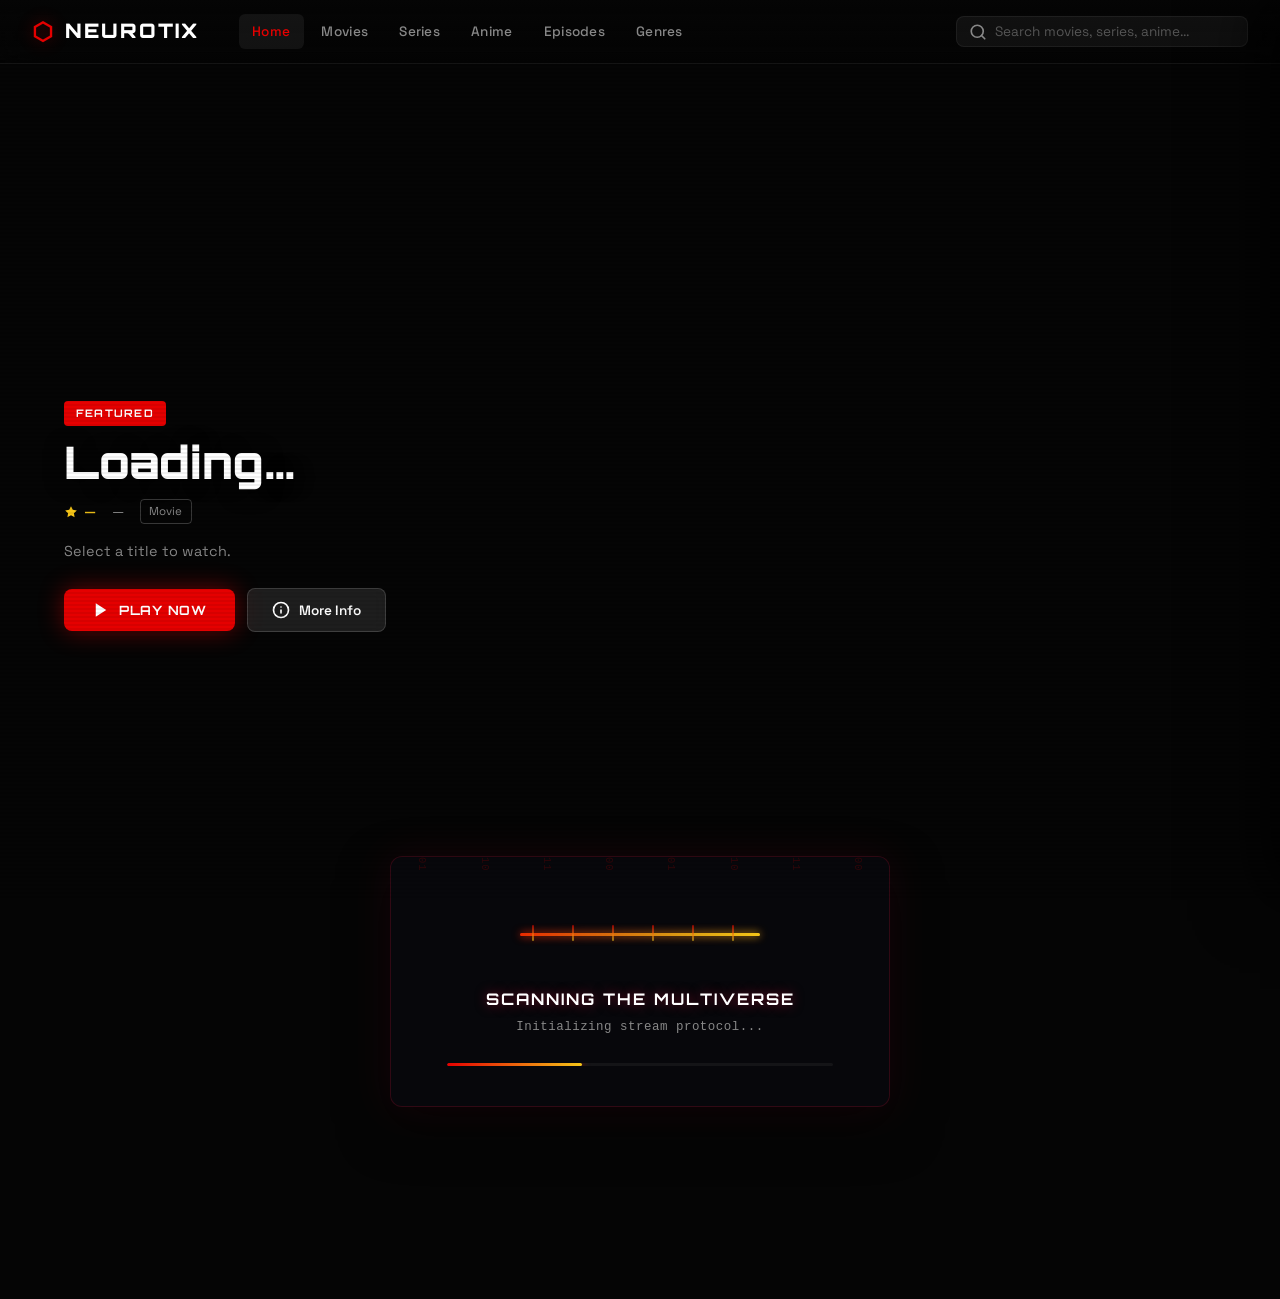
==== commit 980fb478: "Add files via upload" ====
--- a/index.html
+++ b/index.html
@@ -59,14 +59,6 @@
                     <input class="search-input" type="text" id="search-input"
                         placeholder="Search movies, series, anime..." autocomplete="off" spellcheck="false" />
                 </div>
-                <button class="settings-btn" id="settings-btn" aria-label="Settings" title="Settings">
-                    <svg width="18" height="18" viewBox="0 0 24 24" fill="none" stroke="currentColor" stroke-width="2.2"
-                        stroke-linecap="round" stroke-linejoin="round">
-                        <circle cx="12" cy="12" r="3" />
-                        <path d="M19.07 4.93a10 10 0 0 1 0 14.14M4.93 4.93a10 10 0 0 0 0 14.14" />
-                        <path d="M12 2v2M12 20v2M2 12H4M20 12h2" />
-                    </svg>
-                </button>
 
                 <!-- Hamburger (mobile only) -->
                 <button class="hamburger-btn" id="hamburger-btn" aria-label="Menu" aria-expanded="false">
@@ -577,94 +569,6 @@
         </div>
     </div>
 
-    <!-- ═══════════════════════════════════ SETTINGS PANEL ═══════════════════ -->
-
-    <div class="settings-panel hidden" id="settings-panel">
-        <div class="settings-inner">
-            <div class="settings-header">
-                <h3>
-                    <svg width="18" height="18" viewBox="0 0 24 24" fill="none" stroke="currentColor" stroke-width="2.5" stroke-linecap="round" stroke-linejoin="round" style="margin-right:8px; display:inline-block; vertical-align:middle;"><circle cx="12" cy="12" r="3"/><path d="M19.4 15a1.65 1.65 0 0 0 .33 1.82l.06.06a2 2 0 1 1-2.83 2.83l-.06-.06a1.65 1.65 0 0 0-1.82-.33 1.65 1.65 0 0 0-1 1.51V21a2 2 0 0 1-4 0v-.09A1.65 1.65 0 0 0 9 19.4a1.65 1.65 0 0 0-1.82.33l-.06.06a2 2 0 1 1-2.83-2.83l.06-.06a1.65 1.65 0 0 0 .33-1.82 1.65 1.65 0 0 0-1.51-1H3a2 2 0 0 1 0-4h.09A1.65 1.65 0 0 0 4.6 9a1.65 1.65 0 0 0-.33-1.82l-.06-.06a2 2 0 1 1 2.83-2.83l.06.06a1.65 1.65 0 0 0 1.82.33H9a1.65 1.65 0 0 0 1-1.51V3a2 2 0 0 1 4 0v.09a1.65 1.65 0 0 0 1 1.51 1.65 1.65 0 0 0 1.82-.33l.06-.06a2 2 0 1 1 2.83 2.83l-.06.06a1.65 1.65 0 0 0-.33 1.82V9a1.65 1.65 0 0 0 1.51 1H21a2 2 0 0 1 0 4h-.09a1.65 1.65 0 0 0-1.51 1z"/></svg>
-                    Platform Config
-                </h3>
-                <button class="settings-close" id="settings-close">✕</button>
-            </div>
-            <div class="settings-body">
-                <div class="setting-group">
-                    <label class="setting-label">Source Domain</label>
-                    <input class="setting-input" type="url" id="cfg-domain" placeholder="https://multimovies.makeup" />
-                    <p class="setting-hint">Change when the site moves to a new domain</p>
-                </div>
-                <div class="setting-group">
-                    <label class="setting-label">AnimeDekho Domain</label>
-                    <input class="setting-input" type="url" id="cfg-animedekho-domain"
-                        placeholder="https://animedekho.app" />
-                    <p class="setting-hint">Change when AnimeDekho moves to a new domain</p>
-                </div>
-                <div class="setting-group">
-                    <label class="setting-label">OMDB API Key <span class="optional-tag">optional</span></label>
-                    <input class="setting-input" type="text" id="cfg-omdb" placeholder="Get free key at omdbapi.com" />
-                    <p class="setting-hint">Enables rich IMDB data: plot, cast, awards</p>
-                </div>
-                <div class="setting-group">
-                    <label class="setting-label">App Name</label>
-                    <input class="setting-input" type="text" id="cfg-appname" placeholder="NEUROTIX" />
-                </div>
-                <div class="setting-group">
-                    <label class="setting-label">Default Streaming Server</label>
-                    <select class="setting-input" id="cfg-defaultserver">
-                        <option value="">Auto (Fastest/First)</option>
-                        <option value="1embed">1Embed</option>
-                        <option value="cinemaos">CinemaOS</option>
-                        <option value="cloudbox">Cloudbox</option>
-                        <option value="cloudplay">Cloudplay</option>
-                        <option value="embedsu">Embed.su</option>
-                        <option value="embedmaster">EmbedMaster</option>
-                        <option value="hyperlink">Hyperlink</option>
-                        <option value="mediahub">Mediahub</option>
-                        <option value="movies111">Movies111</option>
-                        <option value="movievault">MovieVault</option>
-                        <option value="nhd">NHD Server</option>
-                        <option value="nexvid">NexVid</option>
-                        <option value="nontongo">NontonGo</option>
-                        <option value="nxsha">Nxsha Player</option>
-                        <option value="peachify">Peachify</option>
-                        <option value="screenscape">Screenscape</option>
-                        <option value="smashy">Smashy</option>
-                        <option value="streamboxhd">StreamBoxHD</option>
-                        <option value="streamvault">StreamVault</option>
-                        <option value="superembed">SuperEmbed</option>
-                        <option value="ultrabox">Ultrabox</option>
-                        <option value="upcloud">Upcloud</option>
-                        <option value="cineverse">Vibuxer (Cineverse)</option>
-                        <option value="vidcore">VidCore</option>
-                        <option value="vidfast">VidFast</option>
-                        <option value="vidfy">Vidfy</option>
-                        <option value="vidfyi">Vidfyi</option>
-                        <option value="vidify">Vidify</option>
-                        <option value="vidking">VidKing</option>
-                        <option value="vidlink">VidLink</option>
-                        <option value="vidmov">Vidmov</option>
-                        <option value="vidnest">VidNest</option>
-                        <option value="vidplay">VidPlay</option>
-                        <option value="vidrock">Vidrock</option>
-                        <option value="vidsrc">VidSrc.xyz</option>
-                        <option value="vidsrcto">VidSrc.to</option>
-                        <option value="vidsrcru">VidSrc (RU)</option>
-                        <option value="vidup">VidUp</option>
-                        <option value="videasy">Videasy</option>
-                        <option value="vidzee">Vidzee Embed</option>
-                        <option value="vidzen">Vidzen</option>
-                    </select>
-                </div>
-                <div class="settings-actions">
-                    <button class="btn-save-config" id="save-config-btn">Save & Reload</button>
-                    <button class="btn-refresh-cache" id="refresh-cache-btn">🔄 Refresh Cache</button>
-                </div>
-                <div class="setting-status" id="setting-status"></div>
-            </div>
-        </div>
-    </div>
-
     <!-- Overlay backdrop -->
     <div class="modal-backdrop hidden" id="modal-backdrop"></div>
 
--- a/style.css
+++ b/style.css
@@ -5979,70 +5979,70 @@
     font-weight: 700;
     font-family: 'Orbitron', sans-serif;
     letter-spacing: 0.05em;
-}
-/* ── Next Episode Autoplay Overlay ─────────────────────────────────────────── */
-.next-ep-overlay {
-    position: absolute;
-    bottom: 1.2rem;
-    right: 1.2rem;
-    z-index: 60;
-    pointer-events: all;
-    animation: next-ep-in 0.4s cubic-bezier(0.34, 1.56, 0.64, 1) both;
-}
-.next-ep-overlay.hidden { display: none; }
-@keyframes next-ep-in {
-    from { opacity: 0; transform: translateY(20px) scale(0.92); }
-    to   { opacity: 1; transform: translateY(0) scale(1); }
-}
-.next-ep-card {
-    display: flex;
-    align-items: center;
-    gap: 1rem;
-    background: rgba(10, 10, 15, 0.88);
-    backdrop-filter: blur(20px);
-    -webkit-backdrop-filter: blur(20px);
-    border: 1px solid rgba(236, 19, 62, 0.35);
-    border-radius: 14px;
-    padding: 0.85rem 1.1rem;
-    box-shadow: 0 8px 32px rgba(0,0,0,0.6), 0 0 0 1px rgba(255,255,255,0.05) inset;
-    min-width: 280px;
-    max-width: 360px;
-}
-.next-ep-ring-wrap {
-    position: relative;
-    flex-shrink: 0;
-    width: 48px;
-    height: 48px;
-}
-.next-ep-ring { width: 48px; height: 48px; transform: rotate(-90deg); }
-.next-ep-ring-bg { fill: none; stroke: rgba(255,255,255,0.1); stroke-width: 3.5; }
-.next-ep-ring-fill {
-    fill: none;
-    stroke: var(--red, #ec133e);
-    stroke-width: 3.5;
-    stroke-linecap: round;
-    stroke-dasharray: 119.38;
-    stroke-dashoffset: 0;
-    transition: stroke-dashoffset 0.9s linear;
-}
-.next-ep-seconds {
-    position: absolute;
-    inset: 0;
-    display: flex;
-    align-items: center;
-    justify-content: center;
-    font-size: 0.85rem;
-    font-weight: 700;
-    color: #fff;
-    font-family: Orbitron, monospace;
-}
-.next-ep-info { display: flex; flex-direction: column; gap: 0.15rem; flex: 1; min-width: 0; }
-.next-ep-label { font-size: 0.65rem; text-transform: uppercase; letter-spacing: 0.12em; color: var(--red, #ec133e); font-weight: 700; }
-.next-ep-name { font-size: 0.82rem; font-weight: 600; color: #fff; white-space: nowrap; overflow: hidden; text-overflow: ellipsis; }
-.next-ep-actions { display: flex; flex-direction: column; gap: 0.4rem; flex-shrink: 0; }
-.next-ep-btn { border: none; border-radius: 8px; padding: 0.35rem 0.7rem; font-size: 0.72rem; font-weight: 600; cursor: pointer; transition: opacity 0.15s, transform 0.15s; white-space: nowrap; }
-.next-ep-btn:hover { opacity: 0.85; transform: scale(1.04); }
-.next-ep-play-now { background: var(--red, #ec133e); color: #fff; }
+}
+/* ── Next Episode Autoplay Overlay ─────────────────────────────────────────── */
+.next-ep-overlay {
+    position: absolute;
+    bottom: 1.2rem;
+    right: 1.2rem;
+    z-index: 60;
+    pointer-events: all;
+    animation: next-ep-in 0.4s cubic-bezier(0.34, 1.56, 0.64, 1) both;
+}
+.next-ep-overlay.hidden { display: none; }
+@keyframes next-ep-in {
+    from { opacity: 0; transform: translateY(20px) scale(0.92); }
+    to   { opacity: 1; transform: translateY(0) scale(1); }
+}
+.next-ep-card {
+    display: flex;
+    align-items: center;
+    gap: 1rem;
+    background: rgba(10, 10, 15, 0.88);
+    backdrop-filter: blur(20px);
+    -webkit-backdrop-filter: blur(20px);
+    border: 1px solid rgba(236, 19, 62, 0.35);
+    border-radius: 14px;
+    padding: 0.85rem 1.1rem;
+    box-shadow: 0 8px 32px rgba(0,0,0,0.6), 0 0 0 1px rgba(255,255,255,0.05) inset;
+    min-width: 280px;
+    max-width: 360px;
+}
+.next-ep-ring-wrap {
+    position: relative;
+    flex-shrink: 0;
+    width: 48px;
+    height: 48px;
+}
+.next-ep-ring { width: 48px; height: 48px; transform: rotate(-90deg); }
+.next-ep-ring-bg { fill: none; stroke: rgba(255,255,255,0.1); stroke-width: 3.5; }
+.next-ep-ring-fill {
+    fill: none;
+    stroke: var(--red, #ec133e);
+    stroke-width: 3.5;
+    stroke-linecap: round;
+    stroke-dasharray: 119.38;
+    stroke-dashoffset: 0;
+    transition: stroke-dashoffset 0.9s linear;
+}
+.next-ep-seconds {
+    position: absolute;
+    inset: 0;
+    display: flex;
+    align-items: center;
+    justify-content: center;
+    font-size: 0.85rem;
+    font-weight: 700;
+    color: #fff;
+    font-family: Orbitron, monospace;
+}
+.next-ep-info { display: flex; flex-direction: column; gap: 0.15rem; flex: 1; min-width: 0; }
+.next-ep-label { font-size: 0.65rem; text-transform: uppercase; letter-spacing: 0.12em; color: var(--red, #ec133e); font-weight: 700; }
+.next-ep-name { font-size: 0.82rem; font-weight: 600; color: #fff; white-space: nowrap; overflow: hidden; text-overflow: ellipsis; }
+.next-ep-actions { display: flex; flex-direction: column; gap: 0.4rem; flex-shrink: 0; }
+.next-ep-btn { border: none; border-radius: 8px; padding: 0.35rem 0.7rem; font-size: 0.72rem; font-weight: 600; cursor: pointer; transition: opacity 0.15s, transform 0.15s; white-space: nowrap; }
+.next-ep-btn:hover { opacity: 0.85; transform: scale(1.04); }
+.next-ep-play-now { background: var(--red, #ec133e); color: #fff; }
 .next-ep-cancel { background: rgba(255,255,255,0.08); color: rgba(255,255,255,0.7); border: 1px solid rgba(255,255,255,0.12); }
 
 /* Custom Embed Links styling */
@@ -6199,6 +6199,607 @@
     opacity: 0.55;
 }
 
-
-
-
+/* ── God-Level Admin Console ────────────────────────────────────────────────── */
+
+@media (min-width: 768px) {
+    .settings-panel {
+        width: 580px;
+    }
+}
+
+.admin-tabs-nav {
+    display: flex;
+    border-bottom: 1px solid var(--border);
+    background: rgba(255, 255, 255, 0.02);
+}
+
+.admin-tab-btn {
+    flex: 1;
+    padding: 12px 5px;
+    background: transparent;
+    border: none;
+    border-bottom: 2px solid transparent;
+    color: var(--text-muted);
+    font-family: 'Orbitron', sans-serif;
+    font-size: 0.72rem;
+    font-weight: 600;
+    cursor: pointer;
+    transition: var(--trans);
+    text-align: center;
+    text-transform: uppercase;
+}
+
+.admin-tab-btn:hover {
+    color: var(--text);
+    background: rgba(255, 255, 255, 0.04);
+}
+
+.admin-tab-btn.active {
+    color: #00ffcc;
+    border-bottom-color: #00ffcc;
+    background: rgba(0, 255, 204, 0.03);
+}
+
+.admin-tab-panel {
+    display: none;
+}
+
+.admin-tab-panel.active {
+    display: block;
+}
+
+.admin-auth-view {
+    display: flex;
+    flex-direction: column;
+    height: 100%;
+}
+
+.admin-auth-view.hidden {
+    display: none;
+}
+
+.admin-logout-btn {
+    background: rgba(255, 68, 68, 0.1);
+    border: 1px solid rgba(255, 68, 68, 0.3);
+    color: #ff4444;
+    padding: 6px 12px;
+    border-radius: 4px;
+    font-size: 0.72rem;
+    cursor: pointer;
+    font-family: 'Space Grotesk', sans-serif;
+    transition: var(--trans);
+}
+
+.admin-logout-btn:hover {
+    background: #ff4444;
+    color: #fff;
+}
+
+.stats-grid {
+    display: grid;
+    grid-template-columns: repeat(2, 1fr);
+    gap: 12px;
+    margin-bottom: 20px;
+}
+
+.stat-card {
+    background: rgba(255, 255, 255, 0.03);
+    border: 1px solid var(--border);
+    padding: 12px;
+    border-radius: 6px;
+    display: flex;
+    flex-direction: column;
+    gap: 4px;
+}
+
+.stat-label {
+    font-size: 0.65rem;
+    color: var(--text-muted);
+    text-transform: uppercase;
+    font-family: 'Space Grotesk', sans-serif;
+}
+
+.stat-value {
+    font-size: 0.9rem;
+    font-weight: 700;
+    color: var(--text);
+    font-family: 'Orbitron', sans-serif;
+    word-break: break-all;
+}
+
+.stats-warning {
+    background: rgba(255, 170, 0, 0.08);
+    border: 1px solid rgba(255, 170, 0, 0.3);
+    color: #ffaa00;
+    padding: 10px 14px;
+    border-radius: 6px;
+    font-size: 0.72rem;
+    margin-bottom: 16px;
+    font-family: 'Space Grotesk', sans-serif;
+    line-height: 1.4;
+}
+
+.stats-warning.hidden {
+    display: none;
+}
+
+.env-variables-section {
+    margin-top: 20px;
+}
+
+.section-title {
+    font-family: 'Orbitron', sans-serif;
+    font-size: 0.75rem;
+    font-weight: 700;
+    color: var(--text);
+    margin-bottom: 8px;
+    text-transform: uppercase;
+    border-bottom: 1px solid var(--border);
+    padding-bottom: 6px;
+}
+
+.env-table-wrapper {
+    max-height: 180px;
+    overflow-y: auto;
+    border: 1px solid var(--border);
+    border-radius: 6px;
+    background: rgba(0, 0, 0, 0.2);
+}
+
+.env-table {
+    width: 100%;
+    border-collapse: collapse;
+    font-size: 0.72rem;
+    font-family: 'Space Grotesk', sans-serif;
+    text-align: left;
+}
+
+.env-table th, .env-table td {
+    padding: 8px 10px;
+    border-bottom: 1px solid rgba(255, 255, 255, 0.05);
+    word-break: break-all;
+}
+
+.env-table th {
+    background: rgba(255, 255, 255, 0.06);
+    font-weight: 600;
+    position: sticky;
+    top: 0;
+    color: var(--text-muted);
+}
+
+.logs-controls {
+    display: flex;
+    justify-content: space-between;
+    align-items: center;
+    margin-bottom: 12px;
+}
+
+.btn-logs-action {
+    background: rgba(255, 255, 255, 0.04);
+    border: 1px solid var(--border);
+    color: var(--text);
+    padding: 6px 14px;
+    border-radius: 4px;
+    font-size: 0.72rem;
+    cursor: pointer;
+    font-family: 'Space Grotesk', sans-serif;
+    transition: var(--trans);
+}
+
+.btn-logs-action:hover {
+    background: rgba(255, 255, 255, 0.1);
+    border-color: var(--text-muted);
+}
+
+.logs-auto-scroll-label {
+    font-size: 0.72rem;
+    color: var(--text-muted);
+    display: flex;
+    align-items: center;
+    gap: 6px;
+    cursor: pointer;
+    font-family: 'Space Grotesk', sans-serif;
+}
+
+.logs-console {
+    background: #040404;
+    border: 1px solid rgba(0, 255, 204, 0.12);
+    border-radius: 6px;
+    height: 380px;
+    overflow-y: auto;
+    padding: 12px;
+    font-family: 'Courier New', Courier, monospace;
+    font-size: 0.7rem;
+    line-height: 1.5;
+    white-space: pre-wrap;
+    box-shadow: inset 0 0 12px rgba(0, 0, 0, 0.95);
+}
+
+.log-info {
+    color: #b8b8b8;
+}
+
+.log-accent {
+    color: #00d2ff;
+}
+
+.log-success {
+    color: #00ff88;
+}
+
+.log-error {
+    color: #ff3333;
+}
+
+.tool-section {
+    background: rgba(255, 255, 255, 0.02);
+    border: 1px solid var(--border);
+    border-radius: 6px;
+    padding: 15px;
+    margin-bottom: 12px;
+}
+
+.tool-section h4 {
+    font-family: 'Orbitron', sans-serif;
+    font-size: 0.78rem;
+    margin: 0 0 6px 0;
+    color: var(--text);
+    text-transform: uppercase;
+}
+
+.tool-desc {
+    font-size: 0.7rem;
+    color: var(--text-muted);
+    margin: 0 0 12px 0;
+    line-height: 1.45;
+    font-family: 'Space Grotesk', sans-serif;
+}
+
+.btn-tool-action {
+    background: rgba(0, 255, 204, 0.04);
+    border: 1px solid rgba(0, 255, 204, 0.2);
+    color: #00ffcc;
+    padding: 8px 16px;
+    border-radius: 4px;
+    font-size: 0.72rem;
+    cursor: pointer;
+    font-family: 'Orbitron', sans-serif;
+    font-weight: 600;
+    transition: var(--trans);
+    width: 100%;
+    text-transform: uppercase;
+}
+
+.btn-tool-action:hover:not(:disabled) {
+    background: #00ffcc;
+    color: #000;
+    box-shadow: 0 0 12px rgba(0, 255, 204, 0.3);
+}
+
+.btn-tool-action:disabled {
+    opacity: 0.55;
+    cursor: not-allowed;
+}
+
+.tool-status {
+    margin-top: 8px;
+    font-size: 0.72rem;
+    font-family: 'Space Grotesk', sans-serif;
+}
+
+.tool-status.err {
+    color: #ff3333;
+}
+
+/* ── Dedicated Admin Page Fullscreen Layout ──────────────────────────────────── */
+
+.admin-page-body {
+    background: #050505;
+    margin: 0;
+    min-height: 100vh;
+    font-family: 'Space Grotesk', sans-serif;
+    color: var(--text);
+    overflow: hidden;
+}
+
+.admin-login-wrapper {
+    display: flex;
+    align-items: center;
+    justify-content: center;
+    min-height: 100vh;
+    box-sizing: border-box;
+    padding: 20px;
+    background: radial-gradient(circle at center, #111111 0%, #050505 100%);
+}
+
+.admin-login-card {
+    background: rgba(10, 10, 10, 0.75);
+    border: 1px solid var(--border);
+    box-shadow: 0 0 50px rgba(0, 0, 0, 0.95);
+    border-radius: 12px;
+    width: 100%;
+    max-width: 440px;
+    padding: 2.5rem;
+    box-sizing: border-box;
+    backdrop-filter: blur(12px);
+    border-top: 2px solid #00ffcc;
+}
+
+.login-card-header {
+    text-align: center;
+    margin-bottom: 2.5rem;
+}
+
+.login-card-header .logo-icon {
+    font-size: 2.2rem;
+    color: #00ffcc;
+    display: block;
+    margin-bottom: 8px;
+    filter: drop-shadow(0 0 8px rgba(0, 255, 204, 0.4));
+}
+
+.login-card-header h1 {
+    font-family: 'Orbitron', sans-serif;
+    font-size: 1.8rem;
+    font-weight: 900;
+    margin: 0 0 6px 0;
+    color: var(--text);
+    letter-spacing: 2px;
+}
+
+.login-card-header p {
+    font-size: 0.75rem;
+    color: var(--text-muted);
+    margin: 0;
+}
+
+.admin-login-form .setting-group {
+    margin-bottom: 1.5rem;
+}
+
+.admin-console-wrapper {
+    display: flex;
+    min-height: 100vh;
+    height: 100vh;
+    overflow: hidden;
+}
+
+.admin-sidebar {
+    width: 280px;
+    background: #090909;
+    border-right: 1px solid var(--border);
+    display: flex;
+    flex-direction: column;
+    flex-shrink: 0;
+}
+
+.sidebar-brand {
+    padding: 1.5rem;
+    border-bottom: 1px solid var(--border);
+    display: flex;
+    align-items: center;
+    gap: 12px;
+}
+
+.sidebar-brand .brand-logo {
+    font-size: 1.6rem;
+    color: #00ffcc;
+    filter: drop-shadow(0 0 6px rgba(0, 255, 204, 0.3));
+}
+
+.sidebar-brand .brand-text h2 {
+    font-family: 'Orbitron', sans-serif;
+    font-size: 0.95rem;
+    font-weight: 800;
+    margin: 0;
+    color: var(--text);
+}
+
+.sidebar-brand .brand-text span {
+    font-size: 0.6rem;
+    color: #00ffcc;
+    font-weight: 700;
+    letter-spacing: 1px;
+}
+
+.sidebar-nav {
+    display: flex;
+    flex-direction: column;
+    padding: 1.5rem 0;
+    flex-grow: 1;
+    gap: 4px;
+}
+
+.sidebar-tab-btn {
+    padding: 14px 1.5rem;
+    text-align: left;
+    background: transparent;
+    border: none;
+    color: var(--text-muted);
+    cursor: pointer;
+    transition: var(--trans);
+    font-family: 'Space Grotesk', sans-serif;
+    font-size: 0.82rem;
+    font-weight: 600;
+    display: flex;
+    align-items: center;
+    gap: 12px;
+    border-left: 3px solid transparent;
+}
+
+.sidebar-tab-btn .tab-icon {
+    font-size: 1rem;
+    opacity: 0.7;
+}
+
+.sidebar-tab-btn:hover {
+    color: var(--text);
+    background: rgba(255, 255, 255, 0.02);
+}
+
+.sidebar-tab-btn.active {
+    color: #00ffcc;
+    background: rgba(0, 255, 204, 0.04);
+    border-left-color: #00ffcc;
+    padding-left: calc(1.5rem - 3px);
+}
+
+.sidebar-tab-btn.active .tab-icon {
+    opacity: 1;
+}
+
+.sidebar-footer {
+    padding: 1.5rem;
+    border-top: 1px solid var(--border);
+}
+
+.admin-logout-btn-full {
+    background: rgba(255, 68, 68, 0.06);
+    border: 1px solid rgba(255, 68, 68, 0.25);
+    color: #ff4444;
+    width: 100%;
+    padding: 10px;
+    border-radius: 6px;
+    font-family: 'Space Grotesk', sans-serif;
+    font-size: 0.8rem;
+    font-weight: 600;
+    cursor: pointer;
+    transition: var(--trans);
+    text-transform: uppercase;
+}
+
+.admin-logout-btn-full:hover {
+    background: #ff4444;
+    color: #fff;
+    box-shadow: 0 0 10px rgba(255, 68, 68, 0.35);
+}
+
+.admin-main-viewport {
+    flex-grow: 1;
+    display: flex;
+    flex-direction: column;
+    overflow: hidden;
+    height: 100%;
+}
+
+.viewport-header {
+    padding: 1.5rem 2rem;
+    border-bottom: 1px solid var(--border);
+    display: flex;
+    justify-content: space-between;
+    align-items: center;
+    background: #080808;
+    flex-shrink: 0;
+}
+
+.viewport-header h1 {
+    font-family: 'Orbitron', sans-serif;
+    font-size: 1.3rem;
+    font-weight: 800;
+    color: var(--text);
+    margin: 0 0 4px 0;
+}
+
+.viewport-header p {
+    font-size: 0.78rem;
+    color: var(--text-muted);
+    margin: 0;
+}
+
+.btn-back-site {
+    background: rgba(255, 255, 255, 0.03);
+    border: 1px solid var(--border);
+    color: var(--text);
+    text-decoration: none;
+    padding: 8px 16px;
+    border-radius: 6px;
+    font-size: 0.78rem;
+    font-weight: 600;
+    transition: var(--trans);
+    font-family: 'Space Grotesk', sans-serif;
+}
+
+.btn-back-site:hover {
+    background: rgba(255, 255, 255, 0.08);
+    border-color: var(--text-muted);
+}
+
+.viewport-body {
+    padding: 2rem;
+    flex-grow: 1;
+    overflow-y: auto;
+    background: #060606;
+}
+
+.admin-view-panel {
+    display: none;
+}
+
+.admin-view-panel.active {
+    display: block;
+    animation: fadeIn 0.25s ease;
+}
+
+.viewport-card {
+    background: rgba(11, 11, 11, 0.65);
+    border: 1px solid var(--border);
+    border-radius: 8px;
+    overflow: hidden;
+    box-shadow: 0 4px 24px rgba(0, 0, 0, 0.65);
+}
+
+.card-header {
+    padding: 1.1rem 1.5rem;
+    border-bottom: 1px solid var(--border);
+    font-family: 'Orbitron', sans-serif;
+    font-size: 0.8rem;
+    font-weight: 700;
+    text-transform: uppercase;
+    color: var(--text-muted);
+    background: rgba(255, 255, 255, 0.015);
+    display: flex;
+    align-items: center;
+}
+
+.card-body {
+    padding: 1.8rem;
+}
+
+.stats-grid-full {
+    display: grid;
+    grid-template-columns: repeat(3, 1fr);
+    gap: 16px;
+    margin-bottom: 1.5rem;
+}
+
+.env-table-wrapper-full {
+    max-height: 380px;
+    overflow-y: auto;
+    background: rgba(0, 0, 0, 0.3);
+}
+
+.logs-console-full {
+    background: #030303;
+    border: 1px solid rgba(0, 255, 204, 0.12);
+    border-radius: 6px;
+    height: 480px;
+    overflow-y: auto;
+    padding: 16px;
+    font-family: 'Courier New', Courier, monospace;
+    font-size: 0.72rem;
+    line-height: 1.65;
+    white-space: pre-wrap;
+    box-shadow: inset 0 0 16px rgba(0, 0, 0, 0.95);
+}
+
+@keyframes fadeIn {
+    from { opacity: 0; transform: translateY(6px); }
+    to { opacity: 1; transform: translateY(0); }
+}
+
+
+
+
+
+
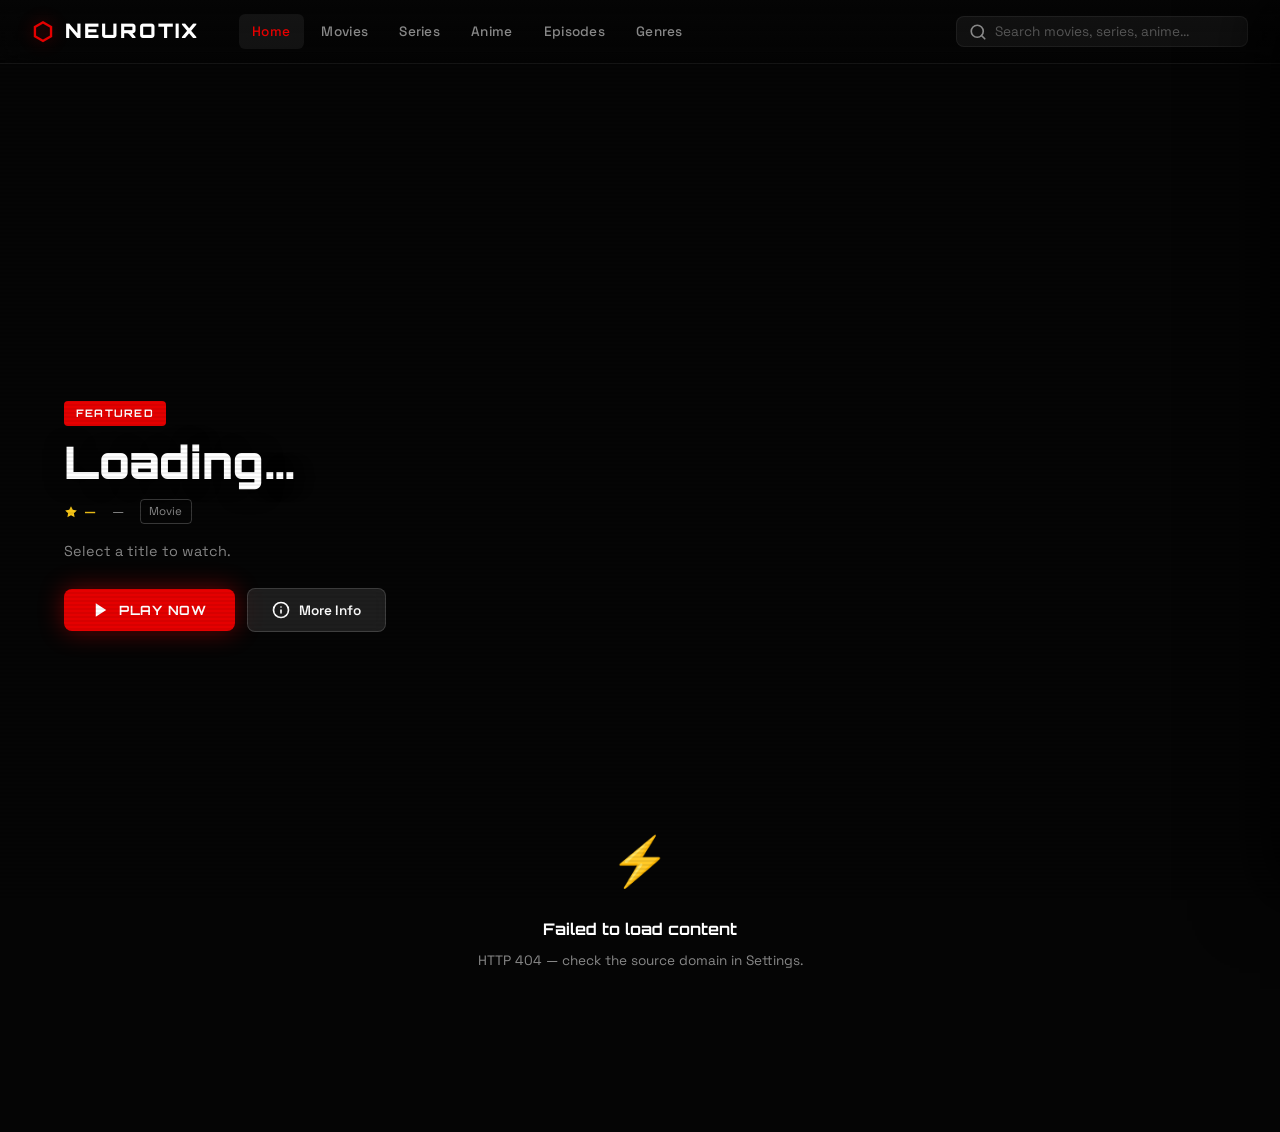
==== commit 5d1851e6: "Replace app.min.js with app.js in index.html" ====
--- a/index.html
+++ b/index.html
@@ -598,7 +598,7 @@
     <!-- DevTools Toast Container -->
     <div class="security-toast-container" id="security-toast-container"></div>
 
-    <script src="app.min.js?v=20260705005"></script>
+    <script src="app.js?v=20260705005"></script>
 </body>
 
-</html>+</html>
